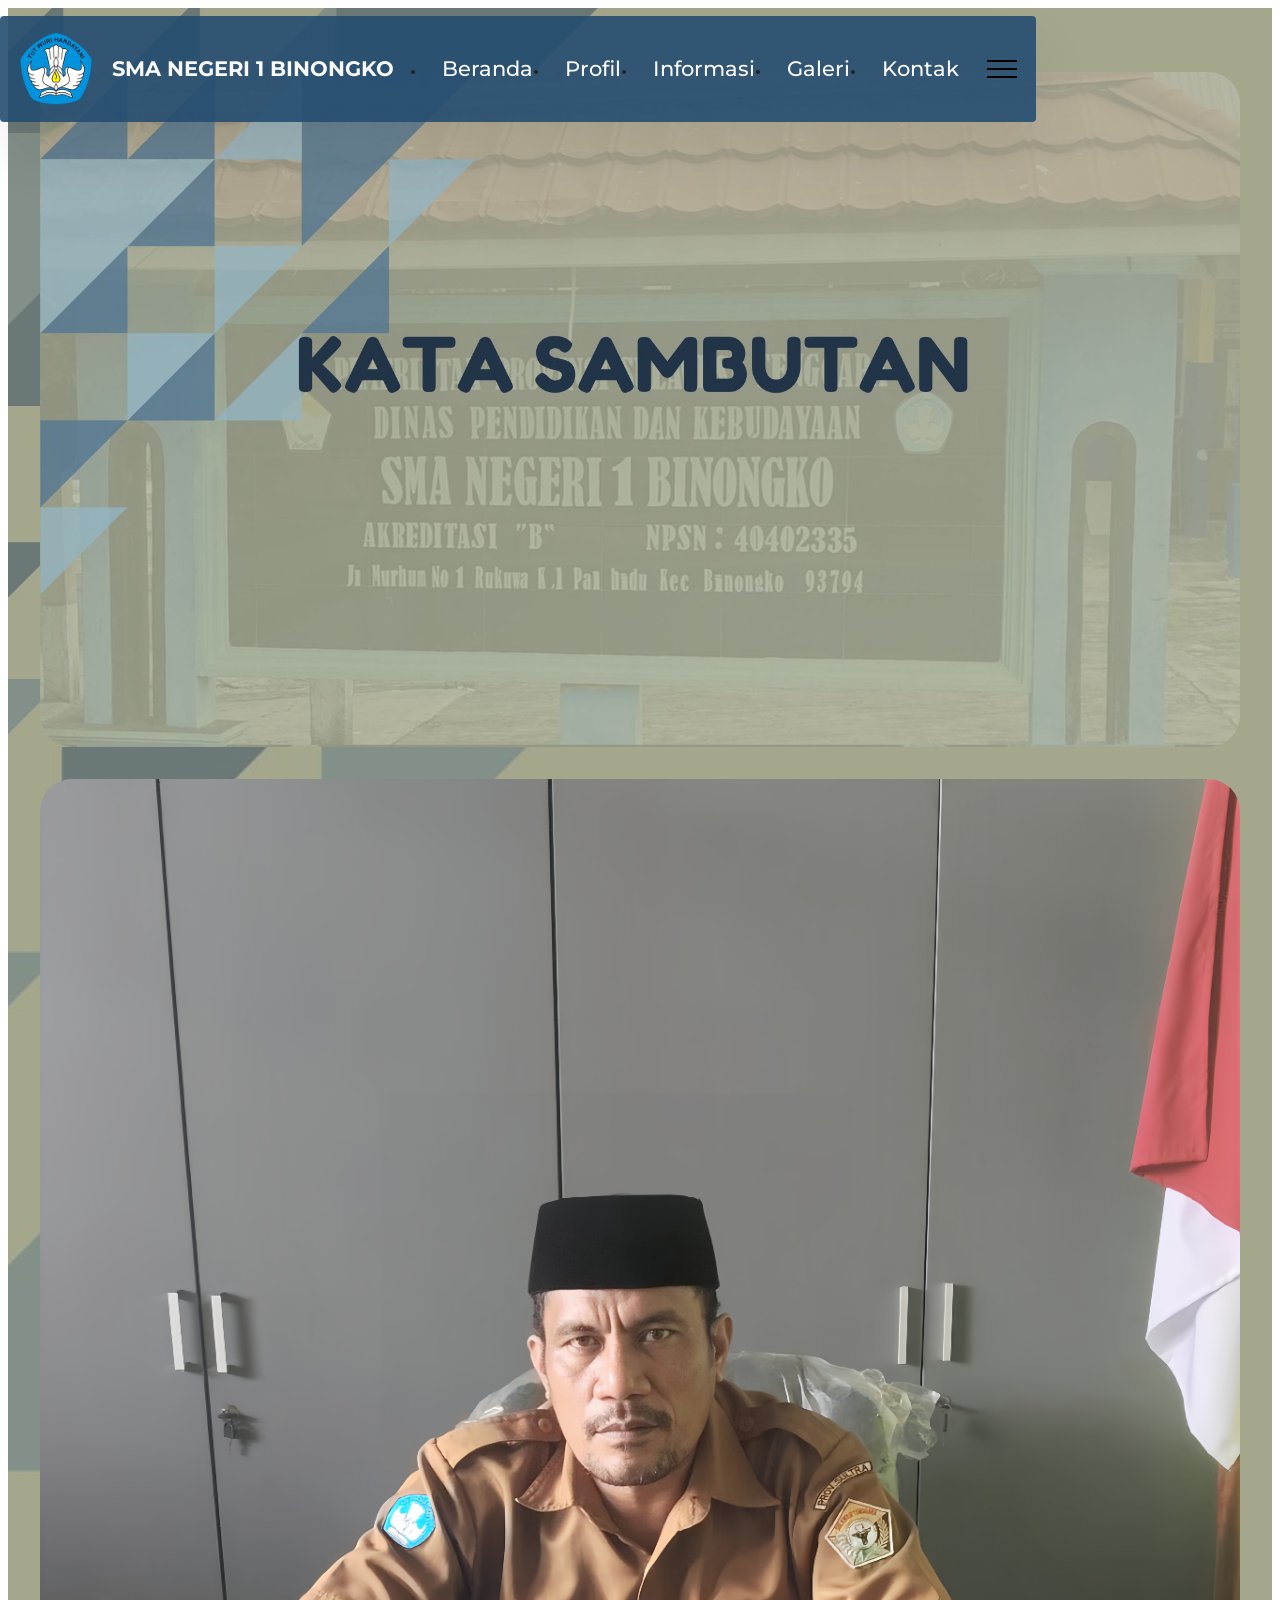
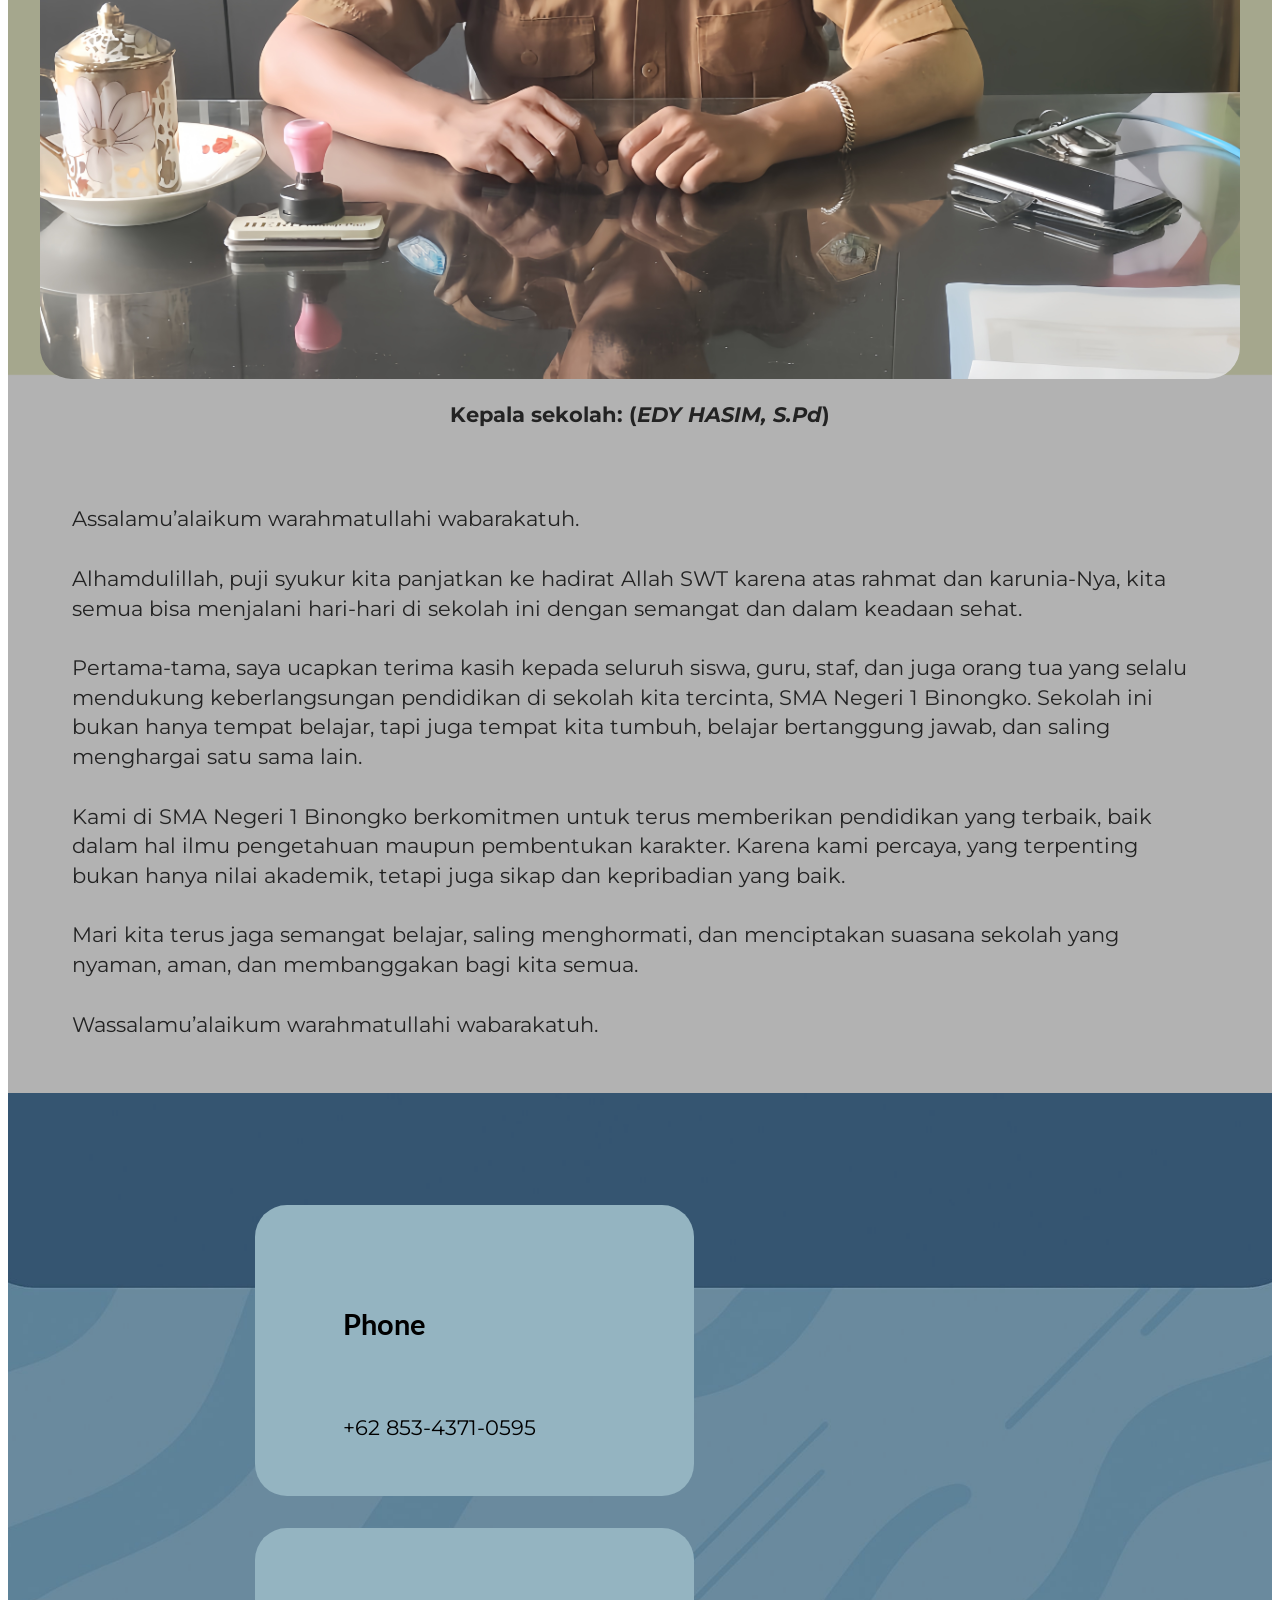
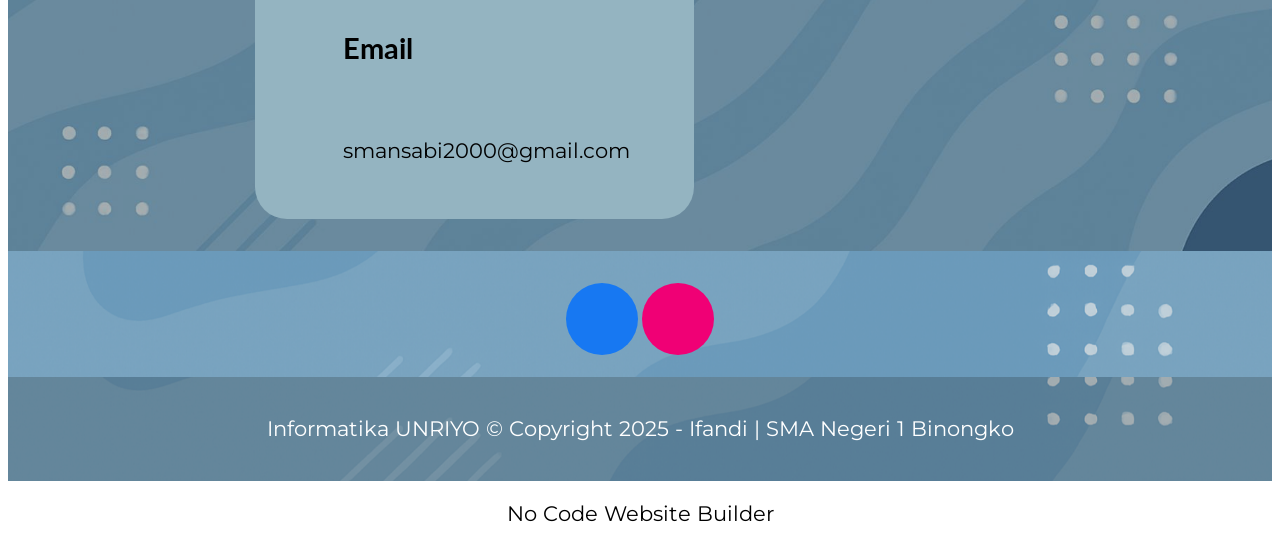
==== page1.html @ 52635f06 "first commit" ====
<!DOCTYPE html>
<html  >
<head>
  <!-- Site made with Mobirise Website Builder v6.0.1, https://mobirise.com -->
  <meta charset="UTF-8">
  <meta http-equiv="X-UA-Compatible" content="IE=edge">
  <meta name="generator" content="Mobirise v6.0.1, mobirise.com">
  <meta name="viewport" content="width=device-width, initial-scale=1, minimum-scale=1">
  <link rel="shortcut icon" href="assets/images/tutwuri.png" type="image/x-icon">
  <meta name="description" content="">
  
  
  <title>Kata Sambutan</title>
  <link rel="stylesheet" href="assets/bootstrap/css/bootstrap.min.css">
  <link rel="stylesheet" href="assets/bootstrap/css/bootstrap-grid.min.css">
  <link rel="stylesheet" href="assets/bootstrap/css/bootstrap-reboot.min.css">
  <link rel="stylesheet" href="assets/parallax/jarallax.css">
  <link rel="stylesheet" href="assets/dropdown/css/style.css">
  <link rel="stylesheet" href="assets/socicon/css/styles.css">
  <link rel="stylesheet" href="assets/theme/css/style.css">
  <link rel="preload" href="https://fonts.googleapis.com/css?family=Inter+Tight:100,200,300,400,500,600,700,800,900,100i,200i,300i,400i,500i,600i,700i,800i,900i&display=swap" as="style" onload="this.onload=null;this.rel='stylesheet'">
  <noscript><link rel="stylesheet" href="https://fonts.googleapis.com/css?family=Inter+Tight:100,200,300,400,500,600,700,800,900,100i,200i,300i,400i,500i,600i,700i,800i,900i&display=swap"></noscript>
  <link rel="preload" href="https://fonts.googleapis.com/css?family=Lato:100,100i,300,300i,400,400i,700,700i,900,900i&display=swap" as="style" onload="this.onload=null;this.rel='stylesheet'">
  <noscript><link rel="stylesheet" href="https://fonts.googleapis.com/css?family=Lato:100,100i,300,300i,400,400i,700,700i,900,900i&display=swap"></noscript>
  <link rel="preload" href="https://fonts.googleapis.com/css?family=Montserrat:100,200,300,400,500,600,700,800,900,100i,200i,300i,400i,500i,600i,700i,800i,900i&display=swap" as="style" onload="this.onload=null;this.rel='stylesheet'">
  <noscript><link rel="stylesheet" href="https://fonts.googleapis.com/css?family=Montserrat:100,200,300,400,500,600,700,800,900,100i,200i,300i,400i,500i,600i,700i,800i,900i&display=swap"></noscript>
  <link rel="preload" as="style" href="assets/mobirise/css/mbr-additional.css?v=EqSkTN"><link rel="stylesheet" href="assets/mobirise/css/mbr-additional.css?v=EqSkTN" type="text/css">

  
  
  
</head>
<body>
  
  <section data-bs-version="5.1" class="menu menu5 cid-uN7OKf2oUs" once="menu" id="menu05-b">
	

	<nav class="navbar navbar-dropdown navbar-fixed-top navbar-expand-lg">
		<div class="container">
			<div class="navbar-brand">
				<span class="navbar-logo">
					<a href="https://mobiri.se">
						<img src="assets/images/tutwuri.png" alt="Mobirise Website Builder" style="height: 5rem;">
					</a>
				</span>
				<span class="navbar-caption-wrap"><a class="navbar-caption text-white display-4" href="https://mobiri.se">SMA NEGERI 1 BINONGKO</a></span>
			</div>
			<button class="navbar-toggler" type="button" data-toggle="collapse" data-bs-toggle="collapse" data-target="#navbarSupportedContent" data-bs-target="#navbarSupportedContent" aria-controls="navbarNavAltMarkup" aria-expanded="false" aria-label="Toggle navigation">
				<div class="hamburger">
					<span></span>
					<span></span>
					<span></span>
					<span></span>
				</div>
			</button>
			<div class="collapse navbar-collapse" id="navbarSupportedContent">
				<ul class="navbar-nav nav-dropdown nav-right" data-app-modern-menu="true"><li class="nav-item">
						<a class="nav-link link text-white text-primary display-4" href="index.html">Beranda</a>
					</li>
					<li class="nav-item dropdown">
						<a class="nav-link link dropdown-toggle text-white display-4" href="https://mobiri.se" aria-expanded="false" data-toggle="dropdown-submenu" data-bs-toggle="dropdown" data-bs-auto-close="outside">Profil</a><div class="dropdown-menu" aria-labelledby="dropdown-328"><a class="dropdown-item text-white text-primary display-4" href="page1.html">Kata Sambutan</a><a class="dropdown-item text-white text-primary display-4" href="page2.html">Sejarah</a><a class="dropdown-item text-white text-primary display-4" href="page3.html">Visi &amp; Misi</a><a class="dropdown-item text-white text-primary display-4" href="page4.html">Struktur Organisasi</a><a class="dropdown-item text-white text-primary display-4" href="page9.html">Ektrakulikuler</a><a class="dropdown-item text-white text-primary display-4" href="page5.html">Fasilitas</a></div>
					</li>
					<li class="nav-item dropdown">
						<a class="nav-link link dropdown-toggle text-white show display-4" href="https://mobiri.se" data-toggle="dropdown-submenu" data-bs-toggle="dropdown" data-bs-auto-close="outside" aria-expanded="false">Informasi</a><div class="dropdown-menu show" aria-labelledby="dropdown-405" data-bs-popper="none"><a class="dropdown-item text-white text-primary display-4" href="page10.html">Penerimaan Peserta Didik Baru</a><a class="dropdown-item text-white text-primary display-4" href="page6.html">Kegiatan</a></div>
					</li><li class="nav-item"><a class="nav-link link show text-white text-primary display-4" href="page7.html">Galeri</a></li><li class="nav-item"><a class="nav-link link show text-white text-primary display-4" href="page8.html">Kontak</a></li></ul>
				
			</div>
		</div>
	</nav>
</section>

<section data-bs-version="5.1" class="header13 cid-uN8dwHobtc mbr-parallax-background" id="header13-d">
  

  
  <div class="mbr-overlay" style="opacity: 0.3; background-color: rgb(0, 0, 0);"></div>

  <div class="align-center container">
    

    <div class="row justify-content-center">
      <div class="col-12 col-md-12">
        <img src="assets/images/foto-kata-sambutan-canv.jpg" alt="Mobirise Website Builder" title="">
      </div>
    </div>
  </div>
</section>

<section data-bs-version="5.1" class="image1 cid-uN8izFaxGR mbr-parallax-background" id="image1-h">
    

    
    <div class="mbr-overlay" style="opacity: 0.3; background-color: rgb(0, 0, 0);">
    </div>

    <div class="container">
        <div class="row align-items-center">
            <div class="col-12 col-lg-6">
                <div class="image-wrapper">
                    <img src="assets/images/kepsek.jpg" alt="Mobirise Website Builder">
                    <p class="mbr-description mbr-fonts-style pt-2 align-center display-4"><strong style="">Kepala sekolah: (<em>EDY HASIM, S.Pd</em>)</strong></p>
                </div>
            </div>
            <div class="col-12 col-lg">
                <div class="text-wrapper">
                    
                    <p class="mbr-text mbr-fonts-style display-7">Assalamu’alaikum warahmatullahi wabarakatuh.
<br>
<br>Alhamdulillah, puji syukur kita panjatkan ke hadirat Allah SWT karena atas rahmat dan karunia-Nya, kita semua bisa menjalani hari-hari di sekolah ini dengan semangat dan dalam keadaan sehat.
<br>
<br>Pertama-tama, saya ucapkan terima kasih kepada seluruh siswa, guru, staf, dan juga orang tua yang selalu mendukung keberlangsungan pendidikan di sekolah kita tercinta, SMA Negeri 1 Binongko. Sekolah ini bukan hanya tempat belajar, tapi juga tempat kita tumbuh, belajar bertanggung jawab, dan saling menghargai satu sama lain.
<br>
<br>Kami di SMA Negeri 1 Binongko berkomitmen untuk terus memberikan pendidikan yang terbaik, baik dalam hal ilmu pengetahuan maupun pembentukan karakter. Karena kami percaya, yang terpenting bukan hanya nilai akademik, tetapi juga sikap dan kepribadian yang baik.
<br>
<br>Mari kita terus jaga semangat belajar, saling menghormati, dan menciptakan suasana sekolah yang nyaman, aman, dan membanggakan bagi kita semua.
<br>
<br>Wassalamu’alaikum warahmatullahi wabarakatuh.</p>
                </div>
            </div>
        </div>
    </div>
</section>

<section data-bs-version="5.1" class="contacts3 map1 cid-uNFW2ox31h" id="contacts3-2s">

    

    
    <div class="mbr-overlay" style="opacity: 0.3; background-color: rgb(0, 0, 0);"></div>
    <div class="container">
        
        <div class="row justify-content-center mt-4">
            <div class="card col-12 col-md-6">
                <div class="card-wrapper">
                    <div class="image-wrapper">
                        <a href="https://wa.me/6285343710595 "><span class="mbr-iconfont socicon-whatsapp socicon"></span></a>
                    </div>
                    <div class="text-wrapper">
                        <h6 class="card-title mbr-fonts-style mb-1 display-5">
                            <a href="https://wa.me/6285343710595 " class="text-primary"><strong>Phone</strong></a>
                        </h6>
                        <p class="mbr-text mbr-fonts-style display-7"><a href="https://wa.me/6285343710595 " class="text-primary">+62 853-4371-0595&nbsp;</a><br></p>
                    </div>
                </div>
                <div class="card-wrapper">
                    <div class="image-wrapper">
                        <a href="mailto:smansabi2000@gmail.com"><span class="mbr-iconfont socicon-mail socicon" style="font-size: 30px;"></span></a>
                    </div>
                    <div class="text-wrapper">
                        <h6 class="card-title mbr-fonts-style mb-1 display-5">
                            <a href="mailto:smansabi2000@gmail.com" class="text-primary"><strong>Email</strong></a>
                        </h6>
                        <p class="mbr-text mbr-fonts-style display-7"><a href="mailto:smansabi2000@gmail.com" class="text-primary">smansabi2000@gmail.com</a></p>
                    </div>
                </div>
            </div>
            <div class="map-wrapper col-12 col-md-6">
                <div class="google-map"><iframe frameborder="0" style="border:0" src="https://www.google.com/maps/embed?pb=!1m18!1m12!1m3!1d3162.537001661577!2d124.0253646737995!3d-5.901346394082607!2m3!1f0!2f0!3f0!3m2!1i1024!2i768!4f13.1!3m3!1m2!1s0x2da7a763486d836d%3A0x7d823068de1f3dd2!2sSMA%20Negeri%201%20Binongko!5e1!3m2!1sid!2sid!4v1748664976705!5m2!1sid!2sid" allowfullscreen=""></iframe></div>
            </div>
        </div>
    </div>
</section>

<section data-bs-version="5.1" class="social4 cid-uNJxlBawJT mbr-parallax-background" id="social04-38">
    
    
    <div class="mbr-overlay" style="opacity: 0.2; background-color: rgb(33, 52, 72);">
    </div>

    <div class="container">
        <div class="media-container-row">
            <div class="col-12">
                
                <div class="social-list align-center">
                    <a class="iconfont-wrapper bg-facebook m-2 " target="_blank" href="https://www.facebook.com/share/1ERpuPj7vW/">
                        <span class="socicon-facebook socicon"></span>
                    </a>
                    
                    <a class="iconfont-wrapper bg-instagram m-2" href="https://www.instagram.com/osis_smansabi?igsh=MTJjcnBjbTdsdmxzYg==" target="_blank">
                        <span class="socicon-instagram socicon"></span>
                    </a>
                    
                    
                    
                    
                    
                    
                    
                    
                </div>
            </div>
        </div>
    </div>
</section>

<section data-bs-version="5.1" class="footer4 cid-uN879amYYB mbr-parallax-background" once="footers" id="footer04-c">

    

    <div class="mbr-overlay" style="opacity: 0.3; background-color: rgb(0, 0, 0);"></div>

    <div class="container">
        <div class="media-container-row align-center mbr-white">
            <div class="col-12">
                <p class="mbr-text mb-0 mbr-fonts-style display-7">Informatika UNRIYO © Copyright 2025 - Ifandi&nbsp;| SMA Negeri 1 Binongko</p>
            </div>
        </div>
    </div>
</section><section class="display-7" style="padding: 0;align-items: center;justify-content: center;flex-wrap: wrap;    align-content: center;display: flex;position: relative;height: 4rem;"><a href="https://mobiri.se/3952336" style="flex: 1 1;height: 4rem;position: absolute;width: 100%;z-index: 1;"><img alt="" style="height: 4rem;" src="[data-uri]"></a><p style="margin: 0;text-align: center;" class="display-7">&#8204;</p><a style="z-index:1" href="https://mobirise.com/builder/no-code-website-builder.html">No Code Website Builder</a></section><script src="assets/bootstrap/js/bootstrap.bundle.min.js"></script>  <script src="assets/parallax/jarallax.js"></script>  <script src="assets/smoothscroll/smooth-scroll.js"></script>  <script src="assets/ytplayer/index.js"></script>  <script src="assets/dropdown/js/navbar-dropdown.js"></script>  <script src="assets/theme/js/script.js"></script>  
  
  
</body>
</html>
---- assets/dropdown/css/style.css ----
.navbar-dropdown {
  left: 0;
  padding: 0;
  position: absolute;
  right: 0;
  top: 0;
  transition: all 0.45s ease;
  z-index: 1030;
  background: #282828; }
  .navbar-dropdown .navbar-logo {
    margin-right: 0.8rem;
    transition: margin 0.3s ease-in-out;
    vertical-align: middle; }
    .navbar-dropdown .navbar-logo img {
      height: 3.125rem;
      transition: all 0.3s ease-in-out; }
    .navbar-dropdown .navbar-logo.mbr-iconfont {
      font-size: 3.125rem;
      line-height: 3.125rem; }
  .navbar-dropdown .navbar-caption {
    font-weight: 700;
    white-space: normal;
    vertical-align: -4px;
    line-height: 3.125rem !important; }
    .navbar-dropdown .navbar-caption, .navbar-dropdown .navbar-caption:hover {
      color: inherit;
      text-decoration: none; }
  .navbar-dropdown .mbr-iconfont + .navbar-caption {
    vertical-align: -1px; }
  .navbar-dropdown.navbar-fixed-top {
    position: fixed; }
  .navbar-dropdown .navbar-brand span {
    vertical-align: -4px; }
  .navbar-dropdown.bg-color.transparent {
    background: none; }
  .navbar-dropdown.navbar-short .navbar-brand {
    padding: 0.625rem 0; }
    .navbar-dropdown.navbar-short .navbar-brand span {
      vertical-align: -1px; }
  .navbar-dropdown.navbar-short .navbar-caption {
    line-height: 2.375rem !important;
    vertical-align: -2px; }
  .navbar-dropdown.navbar-short .navbar-logo {
    margin-right: 0.5rem; }
    .navbar-dropdown.navbar-short .navbar-logo img {
      height: 2.375rem; }
    .navbar-dropdown.navbar-short .navbar-logo.mbr-iconfont {
      font-size: 2.375rem;
      line-height: 2.375rem; }
  .navbar-dropdown.navbar-short .mbr-table-cell {
    height: 3.625rem; }
  .navbar-dropdown .navbar-close {
    left: 0.6875rem;
    position: fixed;
    top: 0.75rem;
    z-index: 1000; }
  .navbar-dropdown .hamburger-icon {
    content: "";
    display: inline-block;
    vertical-align: middle;
    width: 16px;
    -webkit-box-shadow: 0 -6px 0 1px #282828,0 0 0 1px #282828,0 6px 0 1px #282828;
    -moz-box-shadow: 0 -6px 0 1px #282828,0 0 0 1px #282828,0 6px 0 1px #282828;
    box-shadow: 0 -6px 0 1px #282828,0 0 0 1px #282828,0 6px 0 1px #282828; }

.dropdown-menu .dropdown-toggle[data-toggle="dropdown-submenu"]::after {
  border-bottom: 0.35em solid transparent;
  border-left: 0.35em solid;
  border-right: 0;
  border-top: 0.35em solid transparent;
  margin-left: 0.3rem; }

.dropdown-menu .dropdown-item:focus {
  outline: 0; }

.nav-dropdown {
  font-size: 0.75rem;
  font-weight: 500;
  height: auto !important; }
  .nav-dropdown .nav-btn {
    padding-left: 1rem; }
  .nav-dropdown .link {
    margin: .667em 1.667em;
    font-weight: 500;
    padding: 0;
    transition: color .2s ease-in-out; }
    .nav-dropdown .link.dropdown-toggle {
      margin-right: 2.583em; }
      .nav-dropdown .link.dropdown-toggle::after {
        margin-left: .25rem;
        border-top: 0.35em solid;
        border-right: 0.35em solid transparent;
        border-left: 0.35em solid transparent;
        border-bottom: 0; }
      .nav-dropdown .link.dropdown-toggle[aria-expanded="true"] {
        margin: 0;
        padding: 0.667em 3.263em  0.667em 1.667em; }
  .nav-dropdown .link::after,
  .nav-dropdown .dropdown-item::after {
    color: inherit; }
  .nav-dropdown .btn {
    font-size: 0.75rem;
    font-weight: 700;
    letter-spacing: 0;
    margin-bottom: 0;
    padding-left: 1.25rem;
    padding-right: 1.25rem; }
  .nav-dropdown .dropdown-menu {
    border-radius: 0;
    border: 0;
    left: 0;
    margin: 0;
    padding-bottom: 1.25rem;
    padding-top: 1.25rem;
    position: relative; }
  .nav-dropdown .dropdown-submenu {
    margin-left: 0.125rem;
    top: 0; }
  .nav-dropdown .dropdown-item {
    font-weight: 500;
    line-height: 2;
    padding: 0.3846em 4.615em 0.3846em 1.5385em;
    position: relative;
    transition: color .2s ease-in-out, background-color .2s ease-in-out; }
    .nav-dropdown .dropdown-item::after {
      margin-top: -0.3077em;
      position: absolute;
      right: 1.1538em;
      top: 50%; }
    .nav-dropdown .dropdown-item:focus, .nav-dropdown .dropdown-item:hover {
      background: none; }

@media (max-width: 767px) {
  .nav-dropdown.navbar-toggleable-sm {
    bottom: 0;
    display: none;
    left: 0;
    overflow-x: hidden;
    position: fixed;
    top: 0;
    transform: translateX(-100%);
    -ms-transform: translateX(-100%);
    -webkit-transform: translateX(-100%);
    width: 18.75rem;
    z-index: 999; } }
.nav-dropdown.navbar-toggleable-xl {
  bottom: 0;
  display: none;
  left: 0;
  overflow-x: hidden;
  position: fixed;
  top: 0;
  transform: translateX(-100%);
  -ms-transform: translateX(-100%);
  -webkit-transform: translateX(-100%);
  width: 18.75rem;
  z-index: 999; }

.nav-dropdown-sm {
  display: block !important;
  overflow-x: hidden;
  overflow: auto;
  padding-top: 3.875rem; }
  .nav-dropdown-sm::after {
    content: "";
    display: block;
    height: 3rem;
    width: 100%; }
  .nav-dropdown-sm.collapse.in ~ .navbar-close {
    display: block !important; }
  .nav-dropdown-sm.collapsing, .nav-dropdown-sm.collapse.in {
    transform: translateX(0);
    -ms-transform: translateX(0);
    -webkit-transform: translateX(0);
    transition: all 0.25s ease-out;
    -webkit-transition: all 0.25s ease-out;
    background: #282828; }
  .nav-dropdown-sm.collapsing[aria-expanded="false"] {
    transform: translateX(-100%);
    -ms-transform: translateX(-100%);
    -webkit-transform: translateX(-100%); }
  .nav-dropdown-sm .nav-item {
    display: block;
    margin-left: 0 !important;
    padding-left: 0; }
  .nav-dropdown-sm .link,
  .nav-dropdown-sm .dropdown-item {
    border-top: 1px dotted rgba(255, 255, 255, 0.1);
    font-size: 0.8125rem;
    line-height: 1.6;
    margin: 0 !important;
    padding: 0.875rem 2.4rem 0.875rem 1.5625rem !important;
    position: relative;
    white-space: normal; }
    .nav-dropdown-sm .link:focus, .nav-dropdown-sm .link:hover,
    .nav-dropdown-sm .dropdown-item:focus,
    .nav-dropdown-sm .dropdown-item:hover {
      background: rgba(0, 0, 0, 0.2) !important;
      color: #c0a375; }
  .nav-dropdown-sm .nav-btn {
    position: relative;
    padding: 1.5625rem 1.5625rem 0 1.5625rem; }
    .nav-dropdown-sm .nav-btn::before {
      border-top: 1px dotted rgba(255, 255, 255, 0.1);
      content: "";
      left: 0;
      position: absolute;
      top: 0;
      width: 100%; }
    .nav-dropdown-sm .nav-btn + .nav-btn {
      padding-top: 0.625rem; }
      .nav-dropdown-sm .nav-btn + .nav-btn::before {
        display: none; }
  .nav-dropdown-sm .btn {
    padding: 0.625rem 0; }
  .nav-dropdown-sm .dropdown-toggle[data-toggle="dropdown-submenu"]::after {
    margin-left: .25rem;
    border-top: 0.35em solid;
    border-right: 0.35em solid transparent;
    border-left: 0.35em solid transparent;
    border-bottom: 0; }
  .nav-dropdown-sm .dropdown-toggle[data-toggle="dropdown-submenu"][aria-expanded="true"]::after {
    border-top: 0;
    border-right: 0.35em solid transparent;
    border-left: 0.35em solid transparent;
    border-bottom: 0.35em solid; }
  .nav-dropdown-sm .dropdown-menu {
    margin: 0;
    padding: 0;
    position: relative;
    top: 0;
    left: 0;
    width: 100%;
    border: 0;
    float: none;
    border-radius: 0;
    background: none; }
  .nav-dropdown-sm .dropdown-submenu {
    left: 100%;
    margin-left: 0.125rem;
    margin-top: -1.25rem;
    top: 0; }

.navbar-toggleable-sm .nav-dropdown .dropdown-menu {
  position: absolute; }

.navbar-toggleable-sm .nav-dropdown .dropdown-submenu {
  left: 100%;
  margin-left: 0.125rem;
  margin-top: -1.25rem;
  top: 0; }

.navbar-toggleable-sm.opened .nav-dropdown .dropdown-menu {
  position: relative; }

.navbar-toggleable-sm.opened .nav-dropdown .dropdown-submenu {
  left: 0;
  margin-left: 00rem;
  margin-top: 0rem;
  top: 0; }

.is-builder .nav-dropdown.collapsing {
  transition: none !important; }
---- assets/theme/css/style.css ----
@charset "UTF-8";
section {
  background-color: #ffffff;
}

body {
  font-style: normal;
  line-height: 1.5;
  font-weight: 400;
  color: #232323;
  position: relative;
}

button {
  background-color: transparent;
  border-color: transparent;
}

.embla__button,
.carousel-control {
  background-color: #edefea !important;
  opacity: 0.8 !important;
  color: #464845 !important;
  border-color: #edefea !important;
}

.carousel .close,
.modalWindow .close {
  background-color: #edefea !important;
  color: #464845 !important;
  border-color: #edefea !important;
  opacity: 0.8 !important;
}

.carousel .close:hover,
.modalWindow .close:hover {
  opacity: 1 !important;
}

.carousel-indicators li {
  background-color: #edefea !important;
  border: 2px solid #464845 !important;
}

.carousel-indicators li:hover,
.carousel-indicators li:active {
  opacity: 0.8 !important;
}

.embla__button:hover,
.carousel-control:hover {
  background-color: #edefea !important;
  opacity: 1 !important;
}

.modalWindow-video-container {
  height: 80%;
}

section,
.container,
.container-fluid {
  position: relative;
  word-wrap: break-word;
}

a.mbr-iconfont:hover {
  text-decoration: none;
}

.article .lead p,
.article .lead ul,
.article .lead ol,
.article .lead pre,
.article .lead blockquote {
  margin-bottom: 0;
}

a {
  font-style: normal;
  font-weight: 400;
  cursor: pointer;
}
a, a:hover {
  text-decoration: none;
}

.mbr-section-title {
  font-style: normal;
  line-height: 1.3;
}

.mbr-section-subtitle {
  line-height: 1.3;
}

.mbr-text {
  font-style: normal;
  line-height: 1.7;
}

h1,
h2,
h3,
h4,
h5,
h6,
.display-1,
.display-2,
.display-4,
.display-5,
.display-7,
span,
p,
a {
  line-height: 1;
  word-break: break-word;
  word-wrap: break-word;
  font-weight: 400;
}

b,
strong {
  font-weight: bold;
}

input:-webkit-autofill, input:-webkit-autofill:hover, input:-webkit-autofill:focus, input:-webkit-autofill:active {
  transition-delay: 9999s;
  -webkit-transition-property: background-color, color;
  transition-property: background-color, color;
}

textarea[type=hidden] {
  display: none;
}

section {
  background-position: 50% 50%;
  background-repeat: no-repeat;
  background-size: cover;
}
section .mbr-background-video,
section .mbr-background-video-preview {
  position: absolute;
  bottom: 0;
  left: 0;
  right: 0;
  top: 0;
}

.hidden {
  visibility: hidden;
}

.mbr-z-index20 {
  z-index: 20;
}

/*! Base colors */
.mbr-white {
  color: #ffffff;
}

.mbr-black {
  color: #111111;
}

.mbr-bg-white {
  background-color: #ffffff;
}

.mbr-bg-black {
  background-color: #000000;
}

/*! Text-aligns */
.align-left {
  text-align: left;
}

.align-center {
  text-align: center;
}

.align-right {
  text-align: right;
}

/*! Font-weight  */
.mbr-light {
  font-weight: 300;
}

.mbr-regular {
  font-weight: 400;
}

.mbr-semibold {
  font-weight: 500;
}

.mbr-bold {
  font-weight: 700;
}

/*! Media  */
.media-content {
  flex-basis: 100%;
}

.media-container-row {
  display: flex;
  flex-direction: row;
  flex-wrap: wrap;
  justify-content: center;
  align-content: center;
  align-items: start;
}
.media-container-row .media-size-item {
  width: 400px;
}

.media-container-column {
  display: flex;
  flex-direction: column;
  flex-wrap: wrap;
  justify-content: center;
  align-content: center;
  align-items: stretch;
}
.media-container-column > * {
  width: 100%;
}

@media (min-width: 992px) {
  .media-container-row {
    flex-wrap: nowrap;
  }
}
figure {
  margin-bottom: 0;
  overflow: hidden;
}

figure[mbr-media-size] {
  transition: width 0.1s;
}

img,
iframe {
  display: block;
  width: 100%;
}

.card {
  background-color: transparent;
  border: none;
}

.card-box {
  width: 100%;
}

.card-img {
  text-align: center;
  flex-shrink: 0;
  -webkit-flex-shrink: 0;
}

.media {
  max-width: 100%;
  margin: 0 auto;
}

.mbr-figure {
  align-self: center;
}

.media-container > div {
  max-width: 100%;
}

.mbr-figure img,
.card-img img {
  width: 100%;
}

@media (max-width: 991px) {
  .media-size-item {
    width: auto !important;
  }
  .media {
    width: auto;
  }
  .mbr-figure {
    width: 100% !important;
  }
}
/*! Buttons */
.mbr-section-btn {
  margin-left: -0.6rem;
  margin-right: -0.6rem;
  font-size: 0;
}

.btn {
  font-weight: 600;
  border-width: 1px;
  font-style: normal;
  margin: 0.6rem 0.6rem;
  white-space: normal;
  transition: all 0.2s ease-in-out;
  display: inline-flex;
  align-items: center;
  justify-content: center;
  word-break: break-word;
}

.btn-sm {
  font-weight: 600;
  letter-spacing: 0px;
  transition: all 0.3s ease-in-out;
}

.btn-md {
  font-weight: 600;
  letter-spacing: 0px;
  transition: all 0.3s ease-in-out;
}

.btn-lg {
  font-weight: 600;
  letter-spacing: 0px;
  transition: all 0.3s ease-in-out;
}

.btn-form {
  margin: 0;
}
.btn-form:hover {
  cursor: pointer;
}

nav .mbr-section-btn {
  margin-left: 0rem;
  margin-right: 0rem;
}

/*! Btn icon margin */
.btn .mbr-iconfont,
.btn.btn-sm .mbr-iconfont {
  order: 1;
  cursor: pointer;
  margin-left: 0.5rem;
  vertical-align: sub;
}

.btn.btn-md .mbr-iconfont,
.btn.btn-md .mbr-iconfont {
  margin-left: 0.8rem;
}

.mbr-regular {
  font-weight: 400;
}

.mbr-semibold {
  font-weight: 500;
}

.mbr-bold {
  font-weight: 700;
}

[type=submit] {
  -webkit-appearance: none;
}

/*! Full-screen */
.mbr-fullscreen .mbr-overlay {
  min-height: 100vh;
}

.mbr-fullscreen {
  display: flex;
  display: -moz-flex;
  display: -ms-flex;
  display: -o-flex;
  align-items: center;
  min-height: 100vh;
  padding-top: 3rem;
  padding-bottom: 3rem;
}

/*! Map */
.map {
  height: 25rem;
  position: relative;
}
.map iframe {
  width: 100%;
  height: 100%;
}

/*! Scroll to top arrow */
.mbr-arrow-up {
  bottom: 25px;
  right: 90px;
  position: fixed;
  text-align: right;
  z-index: 5000;
  color: #ffffff;
  font-size: 22px;
}

.mbr-arrow-up a {
  background: rgba(0, 0, 0, 0.2);
  border-radius: 50%;
  color: #fff;
  display: inline-block;
  height: 60px;
  width: 60px;
  border: 2px solid #fff;
  outline-style: none !important;
  position: relative;
  text-decoration: none;
  transition: all 0.3s ease-in-out;
  cursor: pointer;
  text-align: center;
}
.mbr-arrow-up a:hover {
  background-color: rgba(0, 0, 0, 0.4);
}
.mbr-arrow-up a i {
  line-height: 60px;
}

.mbr-arrow-up-icon {
  display: block;
  color: #fff;
}

.mbr-arrow-up-icon::before {
  content: "›";
  display: inline-block;
  font-family: serif;
  font-size: 22px;
  line-height: 1;
  font-style: normal;
  position: relative;
  top: 6px;
  left: -4px;
  transform: rotate(-90deg);
}

/*! Arrow Down */
.mbr-arrow {
  position: absolute;
  bottom: 45px;
  left: 50%;
  width: 60px;
  height: 60px;
  cursor: pointer;
  background-color: rgba(80, 80, 80, 0.5);
  border-radius: 50%;
  transform: translateX(-50%);
}
@media (max-width: 767px) {
  .mbr-arrow {
    display: none;
  }
}
.mbr-arrow > a {
  display: inline-block;
  text-decoration: none;
  outline-style: none;
  animation: arrowdown 1.7s ease-in-out infinite;
  color: #ffffff;
}
.mbr-arrow > a > i {
  position: absolute;
  top: -2px;
  left: 15px;
  font-size: 2rem;
}

#scrollToTop a i::before {
  content: "";
  position: absolute;
  display: block;
  border-bottom: 2.5px solid #fff;
  border-left: 2.5px solid #fff;
  width: 27.8%;
  height: 27.8%;
  left: 50%;
  top: 51%;
  transform: translateY(-30%) translateX(-50%) rotate(135deg);
}

@keyframes arrowdown {
  0% {
    transform: translateY(0px);
  }
  50% {
    transform: translateY(-5px);
  }
  100% {
    transform: translateY(0px);
  }
}
@media (max-width: 500px) {
  .mbr-arrow-up {
    left: 0;
    right: 0;
    text-align: center;
  }
}
/*Gradients animation*/
@keyframes gradient-animation {
  from {
    background-position: 0% 100%;
    animation-timing-function: ease-in-out;
  }
  to {
    background-position: 100% 0%;
    animation-timing-function: ease-in-out;
  }
}
.bg-gradient {
  background-size: 200% 200%;
  animation: gradient-animation 5s infinite alternate;
  -webkit-animation: gradient-animation 5s infinite alternate;
}

.menu .navbar-brand {
  display: -webkit-flex;
}
.menu .navbar-brand span {
  display: flex;
  display: -webkit-flex;
}
.menu .navbar-brand .navbar-caption-wrap {
  display: -webkit-flex;
}
.menu .navbar-brand .navbar-logo img {
  display: -webkit-flex;
  width: auto;
}
@media (min-width: 768px) and (max-width: 991px) {
  .menu .navbar-toggleable-sm .navbar-nav {
    display: -ms-flexbox;
  }
}
@media (max-width: 991px) {
  .menu .navbar-collapse {
    max-height: 93.5vh;
  }
  .menu .navbar-collapse.show {
    overflow: auto;
  }
}
@media (min-width: 992px) {
  .menu .navbar-nav.nav-dropdown {
    display: -webkit-flex;
  }
  .menu .navbar-toggleable-sm .navbar-collapse {
    display: -webkit-flex !important;
  }
  .menu .collapsed .navbar-collapse {
    max-height: 93.5vh;
  }
  .menu .collapsed .navbar-collapse.show {
    overflow: auto;
  }
}
@media (max-width: 767px) {
  .menu .navbar-collapse {
    max-height: 80vh;
  }
}

.nav-link .mbr-iconfont {
  margin-right: 0.5rem;
}

.navbar {
  display: -webkit-flex;
  -webkit-flex-wrap: wrap;
  -webkit-align-items: center;
  -webkit-justify-content: space-between;
}

.navbar-collapse {
  -webkit-flex-basis: 100%;
  -webkit-flex-grow: 1;
  -webkit-align-items: center;
}

.nav-dropdown .link {
  padding: 0.667em 1.667em !important;
  margin: 0 !important;
}

.nav {
  display: -webkit-flex;
  -webkit-flex-wrap: wrap;
}

.row {
  display: -webkit-flex;
  -webkit-flex-wrap: wrap;
}

.justify-content-center {
  -webkit-justify-content: center;
}

.form-inline {
  display: -webkit-flex;
}

.card-wrapper {
  -webkit-flex: 1;
}

.carousel-control {
  z-index: 10;
  display: -webkit-flex;
}

.carousel-controls {
  display: -webkit-flex;
}

.media {
  display: -webkit-flex;
}

.form-group:focus {
  outline: none;
}

.jq-selectbox__select {
  padding: 7px 0;
  position: relative;
}

.jq-selectbox__dropdown {
  overflow: hidden;
  border-radius: 10px;
  position: absolute;
  top: 100%;
  left: 0 !important;
  width: 100% !important;
}

.jq-selectbox__trigger-arrow {
  right: 0;
  transform: translateY(-50%);
}

.jq-selectbox li {
  padding: 1.07em 0.5em;
}

input[type=range] {
  padding-left: 0 !important;
  padding-right: 0 !important;
}

.modal-dialog,
.modal-content {
  height: 100%;
}

.modal-dialog .carousel-inner {
  height: calc(100vh - 1.75rem);
}
@media (max-width: 575px) {
  .modal-dialog .carousel-inner {
    height: calc(100vh - 1rem);
  }
}

.carousel-item {
  text-align: center;
}

.carousel-item img {
  margin: auto;
}

.navbar-toggler {
  align-self: flex-start;
  padding: 0.25rem 0.75rem;
  font-size: 1.25rem;
  line-height: 1;
  background: transparent;
  border: 1px solid transparent;
  border-radius: 0.25rem;
}

.navbar-toggler:focus,
.navbar-toggler:hover {
  text-decoration: none;
  box-shadow: none;
}

.navbar-toggler-icon {
  display: inline-block;
  width: 1.5em;
  height: 1.5em;
  vertical-align: middle;
  content: "";
  background: no-repeat center center;
  background-size: 100% 100%;
}

.navbar-toggler-left {
  position: absolute;
  left: 1rem;
}

.navbar-toggler-right {
  position: absolute;
  right: 1rem;
}

.card-img {
  width: auto;
}

.menu .navbar.collapsed:not(.beta-menu) {
  flex-direction: column;
}

.carousel-item.active,
.carousel-item-next,
.carousel-item-prev {
  display: flex;
}

.note-air-layout .dropup .dropdown-menu,
.note-air-layout .navbar-fixed-bottom .dropdown .dropdown-menu {
  bottom: initial !important;
}

html,
body {
  height: auto;
  min-height: 100vh;
}

.dropup .dropdown-toggle::after {
  display: none;
}

.form-asterisk {
  font-family: initial;
  position: absolute;
  top: -2px;
  font-weight: normal;
}

.form-control-label {
  position: relative;
  cursor: pointer;
  margin-bottom: 0.357em;
  padding: 0;
}

.alert {
  color: #ffffff;
  border-radius: 0;
  border: 0;
  font-size: 1.1rem;
  line-height: 1.5;
  margin-bottom: 1.875rem;
  padding: 1.25rem;
  position: relative;
  text-align: center;
}
.alert.alert-form::after {
  background-color: inherit;
  bottom: -7px;
  content: "";
  display: block;
  height: 14px;
  left: 50%;
  margin-left: -7px;
  position: absolute;
  transform: rotate(45deg);
  width: 14px;
}

.form-control {
  background-color: #ffffff;
  background-clip: border-box;
  color: #232323;
  line-height: 1rem !important;
  height: auto;
  padding: 1.2rem 2rem;
  transition: border-color 0.25s ease 0s;
  border: 1px solid transparent !important;
  border-radius: 4px;
  box-shadow: rgba(0, 0, 0, 0.07) 0px 1px 1px 0px, rgba(0, 0, 0, 0.07) 0px 1px 3px 0px, rgba(0, 0, 0, 0.03) 0px 0px 0px 1px;
}
.form-active .form-control:invalid {
  border-color: red;
}

.row > * {
  padding-right: 1rem;
  padding-left: 1rem;
}

form .row {
  margin-left: -0.6rem;
  margin-right: -0.6rem;
}
form .row [class*=col] {
  padding-left: 0.6rem;
  padding-right: 0.6rem;
}

form .mbr-section-btn {
  padding-left: 0.6rem;
  padding-right: 0.6rem;
}

form .form-check-input {
  margin-top: 0.5;
}

textarea.form-control {
  line-height: 1.5rem !important;
}

.form-group {
  margin-bottom: 1.2rem;
}

.form-control,
form .btn {
  min-height: 48px;
}

.gdpr-block label span.textGDPR input[name=gdpr] {
  top: 7px;
}

.form-control:focus {
  box-shadow: none;
}

:focus {
  outline: none;
}

.mbr-overlay {
  background-color: #000;
  bottom: 0;
  left: 0;
  opacity: 0.5;
  position: absolute;
  right: 0;
  top: 0;
  z-index: 0;
  pointer-events: none;
}

blockquote {
  font-style: italic;
  padding: 3rem;
  font-size: 1.09rem;
  position: relative;
  border-left: 3px solid;
}

ul,
ol,
pre,
blockquote {
  margin-bottom: 2.3125rem;
}

.mt-4 {
  margin-top: 2rem !important;
}

.mb-4 {
  margin-bottom: 2rem !important;
}

.container,
.container-fluid {
  padding-left: 16px;
  padding-right: 16px;
}

.row {
  margin-left: -16px;
  margin-right: -16px;
}
.row > [class*=col] {
  padding-left: 16px;
  padding-right: 16px;
}

@media (min-width: 992px) {
  .container-fluid {
    padding-left: 32px;
    padding-right: 32px;
  }
}
@media (max-width: 991px) {
  .mbr-container {
    padding-left: 16px;
    padding-right: 16px;
  }
}
.app-video-wrapper > img {
  opacity: 1;
}

.app-video-wrapper {
  background: transparent;
}

.item {
  position: relative;
}

.dropdown-menu .dropdown-menu {
  left: 100%;
}

.dropdown-item + .dropdown-menu {
  display: none;
}

.dropdown-item:hover + .dropdown-menu,
.dropdown-menu:hover {
  display: block;
}

@media (min-aspect-ratio: 16/9) {
  .mbr-video-foreground {
    height: 300% !important;
    top: -100% !important;
  }
}
@media (max-aspect-ratio: 16/9) {
  .mbr-video-foreground {
    width: 300% !important;
    left: -100% !important;
  }
}.engine {
	position: absolute;
	text-indent: -2400px;
	text-align: center;
	padding: 0;
	top: 0;
	left: -2400px;
}
---- assets/mobirise/css/mbr-additional.css ----
.btn {
  border-width: 2px;
}
img,
.card-wrap,
.card-wrapper,
.video-wrapper,
.mbr-figure iframe,
.google-map iframe,
.slide-content,
.plan,
.card,
.item-wrapper {
  border-radius: 2rem !important;
}
.video-wrapper {
  overflow: hidden;
}
body {
  font-family: Inter Tight;
}
.display-1 {
  font-family: 'Inter Tight', sans-serif;
  font-size: 5rem;
  line-height: 1;
}
.display-1 > .mbr-iconfont {
  font-size: 6.25rem;
}
.display-2 {
  font-family: 'Lato', sans-serif;
  font-size: 4rem;
  line-height: 1;
}
.display-2 > .mbr-iconfont {
  font-size: 5rem;
}
.display-4 {
  font-family: 'Montserrat', sans-serif;
  font-size: 1.4rem;
  line-height: 1.5;
}
.display-4 > .mbr-iconfont {
  font-size: 1.75rem;
}
.display-5 {
  font-family: 'Lato', sans-serif;
  font-size: 2rem;
  line-height: 1.5;
}
.display-5 > .mbr-iconfont {
  font-size: 2.5rem;
}
.display-7 {
  font-family: 'Montserrat', sans-serif;
  font-size: 1.4rem;
  line-height: 1.3;
}
.display-7 > .mbr-iconfont {
  font-size: 1.75rem;
}
/* ---- Fluid typography for mobile devices ---- */
/* 1.4 - font scale ratio ( bootstrap == 1.42857 ) */
/* 100vw - current viewport width */
/* (48 - 20)  48 == 48rem == 768px, 20 == 20rem == 320px(minimal supported viewport) */
/* 0.65 - min scale variable, may vary */
@media (max-width: 992px) {
  .display-1 {
    font-size: 4rem;
  }
}
@media (max-width: 768px) {
  .display-1 {
    font-size: 3.5rem;
    font-size: calc( 2.4rem + (5 - 2.4) * ((100vw - 20rem) / (48 - 20)));
    line-height: calc( 1.1 * (2.4rem + (5 - 2.4) * ((100vw - 20rem) / (48 - 20))));
  }
  .display-2 {
    font-size: 3.2rem;
    font-size: calc( 2.05rem + (4 - 2.05) * ((100vw - 20rem) / (48 - 20)));
    line-height: calc( 1.3 * (2.05rem + (4 - 2.05) * ((100vw - 20rem) / (48 - 20))));
  }
  .display-4 {
    font-size: 1.12rem;
    font-size: calc( 1.14rem + (1.4 - 1.14) * ((100vw - 20rem) / (48 - 20)));
    line-height: calc( 1.4 * (1.14rem + (1.4 - 1.14) * ((100vw - 20rem) / (48 - 20))));
  }
  .display-5 {
    font-size: 1.6rem;
    font-size: calc( 1.35rem + (2 - 1.35) * ((100vw - 20rem) / (48 - 20)));
    line-height: calc( 1.4 * (1.35rem + (2 - 1.35) * ((100vw - 20rem) / (48 - 20))));
  }
  .display-7 {
    font-size: 1.12rem;
    font-size: calc( 1.14rem + (1.4 - 1.14) * ((100vw - 20rem) / (48 - 20)));
    line-height: calc( 1.4 * (1.14rem + (1.4 - 1.14) * ((100vw - 20rem) / (48 - 20))));
  }
}
@media (min-width: 992px) and (max-width: 1400px) {
  .display-1 {
    font-size: 3.5rem;
    font-size: calc( 2.4rem + (5 - 2.4) * ((100vw - 62rem) / (87 - 62)));
    line-height: calc( 1.1 * (2.4rem + (5 - 2.4) * ((100vw - 62rem) / (87 - 62))));
  }
  .display-2 {
    font-size: 3.2rem;
    font-size: calc( 2.05rem + (4 - 2.05) * ((100vw - 62rem) / (87 - 62)));
    line-height: calc( 1.3 * (2.05rem + (4 - 2.05) * ((100vw - 62rem) / (87 - 62))));
  }
  .display-4 {
    font-size: 1.12rem;
    font-size: calc( 1.14rem + (1.4 - 1.14) * ((100vw - 62rem) / (87 - 62)));
    line-height: calc( 1.4 * (1.14rem + (1.4 - 1.14) * ((100vw - 62rem) / (87 - 62))));
  }
  .display-5 {
    font-size: 1.6rem;
    font-size: calc( 1.35rem + (2 - 1.35) * ((100vw - 62rem) / (87 - 62)));
    line-height: calc( 1.4 * (1.35rem + (2 - 1.35) * ((100vw - 62rem) / (87 - 62))));
  }
  .display-7 {
    font-size: 1.12rem;
    font-size: calc( 1.14rem + (1.4 - 1.14) * ((100vw - 62rem) / (87 - 62)));
    line-height: calc( 1.4 * (1.14rem + (1.4 - 1.14) * ((100vw - 62rem) / (87 - 62))));
  }
}
/* Buttons */
.btn {
  padding: 1.25rem 2rem;
  border-radius: 4px;
  padding: 0.75rem 1.5rem;
}
.btn-sm {
  padding: 0.6rem 1.2rem;
  border-radius: 4px;
}
.btn-md {
  padding: 0.6rem 1.2rem;
  border-radius: 4px;
}
.btn-lg {
  padding: 1.25rem 2rem;
  border-radius: 4px;
}
.bg-primary {
  background-color: #000000 !important;
}
.bg-success {
  background-color: #3a341c !important;
}
.bg-info {
  background-color: #320707 !important;
}
.bg-warning {
  background-color: #a0e2e1 !important;
}
.bg-danger {
  background-color: #ffea64 !important;
}
.btn-primary,
.btn-primary:active {
  background-color: #000000 !important;
  border-color: #000000 !important;
  color: #ffffff !important;
  box-shadow: none;
}
.btn-primary:hover,
.btn-primary:focus,
.btn-primary.focus,
.btn-primary.active {
  color: inherit;
  background-color: #1a1a1a !important;
  border-color: #1a1a1a !important;
  box-shadow: none;
}
.btn-primary.disabled,
.btn-primary:disabled {
  color: #ffffff !important;
  background-color: #1a1a1a !important;
  border-color: #1a1a1a !important;
}
.btn-secondary,
.btn-secondary:active {
  background-color: #4da8da !important;
  border-color: #4da8da !important;
  color: #ffffff !important;
  box-shadow: none;
}
.btn-secondary:hover,
.btn-secondary:focus,
.btn-secondary.focus,
.btn-secondary.active {
  color: inherit;
  background-color: #77bde3 !important;
  border-color: #77bde3 !important;
  box-shadow: none;
}
.btn-secondary.disabled,
.btn-secondary:disabled {
  color: #ffffff !important;
  background-color: #77bde3 !important;
  border-color: #77bde3 !important;
}
.btn-info,
.btn-info:active {
  background-color: #320707 !important;
  border-color: #320707 !important;
  color: #ffffff !important;
  box-shadow: none;
}
.btn-info:hover,
.btn-info:focus,
.btn-info.focus,
.btn-info.active {
  color: inherit;
  background-color: #5f0d0d !important;
  border-color: #5f0d0d !important;
  box-shadow: none;
}
.btn-info.disabled,
.btn-info:disabled {
  color: #ffffff !important;
  background-color: #5f0d0d !important;
  border-color: #5f0d0d !important;
}
.btn-success,
.btn-success:active {
  background-color: #3a341c !important;
  border-color: #3a341c !important;
  color: #ffffff !important;
  box-shadow: none;
}
.btn-success:hover,
.btn-success:focus,
.btn-success.focus,
.btn-success.active {
  color: inherit;
  background-color: #5c532d !important;
  border-color: #5c532d !important;
  box-shadow: none;
}
.btn-success.disabled,
.btn-success:disabled {
  color: #ffffff !important;
  background-color: #5c532d !important;
  border-color: #5c532d !important;
}
.btn-warning,
.btn-warning:active {
  background-color: #a0e2e1 !important;
  border-color: #a0e2e1 !important;
  color: #1f6463 !important;
  box-shadow: none;
}
.btn-warning:hover,
.btn-warning:focus,
.btn-warning.focus,
.btn-warning.active {
  color: inherit;
  background-color: #c7eeed !important;
  border-color: #c7eeed !important;
  box-shadow: none;
}
.btn-warning.disabled,
.btn-warning:disabled {
  color: #1f6463 !important;
  background-color: #c7eeed !important;
  border-color: #c7eeed !important;
}
.btn-danger,
.btn-danger:active {
  background-color: #ffea64 !important;
  border-color: #ffea64 !important;
  color: #645600 !important;
  box-shadow: none;
}
.btn-danger:hover,
.btn-danger:focus,
.btn-danger.focus,
.btn-danger.active {
  color: inherit;
  background-color: #fff197 !important;
  border-color: #fff197 !important;
  box-shadow: none;
}
.btn-danger.disabled,
.btn-danger:disabled {
  color: #645600 !important;
  background-color: #fff197 !important;
  border-color: #fff197 !important;
}
.btn-white,
.btn-white:active {
  background-color: #eff0ec !important;
  border-color: #eff0ec !important;
  color: #757b62 !important;
  box-shadow: none;
}
.btn-white:hover,
.btn-white:focus,
.btn-white.focus,
.btn-white.active {
  color: inherit;
  background-color: #ffffff !important;
  border-color: #ffffff !important;
  box-shadow: none;
}
.btn-white.disabled,
.btn-white:disabled {
  color: #757b62 !important;
  background-color: #ffffff !important;
  border-color: #ffffff !important;
}
.btn-black,
.btn-black:active {
  background-color: #232323 !important;
  border-color: #232323 !important;
  color: #ffffff !important;
  box-shadow: none;
}
.btn-black:hover,
.btn-black:focus,
.btn-black.focus,
.btn-black.active {
  color: inherit;
  background-color: #3d3d3d !important;
  border-color: #3d3d3d !important;
  box-shadow: none;
}
.btn-black.disabled,
.btn-black:disabled {
  color: #ffffff !important;
  background-color: #3d3d3d !important;
  border-color: #3d3d3d !important;
}
.btn-primary-outline,
.btn-primary-outline:active {
  background-color: transparent !important;
  border-color: #000000;
  color: #000000;
}
.btn-primary-outline:hover,
.btn-primary-outline:focus,
.btn-primary-outline.focus,
.btn-primary-outline.active {
  color: #000000 !important;
  background-color: transparent !important;
  border-color: #000000 !important;
  box-shadow: none !important;
}
.btn-primary-outline.disabled,
.btn-primary-outline:disabled {
  color: #ffffff !important;
  background-color: #000000 !important;
  border-color: #000000 !important;
}
.btn-secondary-outline,
.btn-secondary-outline:active {
  background-color: transparent !important;
  border-color: #4da8da;
  color: #4da8da;
}
.btn-secondary-outline:hover,
.btn-secondary-outline:focus,
.btn-secondary-outline.focus,
.btn-secondary-outline.active {
  color: #247cac !important;
  background-color: transparent !important;
  border-color: #247cac !important;
  box-shadow: none !important;
}
.btn-secondary-outline.disabled,
.btn-secondary-outline:disabled {
  color: #ffffff !important;
  background-color: #4da8da !important;
  border-color: #4da8da !important;
}
.btn-info-outline,
.btn-info-outline:active {
  background-color: transparent !important;
  border-color: #320707;
  color: #320707;
}
.btn-info-outline:hover,
.btn-info-outline:focus,
.btn-info-outline.focus,
.btn-info-outline.active {
  color: #000000 !important;
  background-color: transparent !important;
  border-color: #000000 !important;
  box-shadow: none !important;
}
.btn-info-outline.disabled,
.btn-info-outline:disabled {
  color: #ffffff !important;
  background-color: #320707 !important;
  border-color: #320707 !important;
}
.btn-success-outline,
.btn-success-outline:active {
  background-color: transparent !important;
  border-color: #3a341c;
  color: #3a341c;
}
.btn-success-outline:hover,
.btn-success-outline:focus,
.btn-success-outline.focus,
.btn-success-outline.active {
  color: #000000 !important;
  background-color: transparent !important;
  border-color: #000000 !important;
  box-shadow: none !important;
}
.btn-success-outline.disabled,
.btn-success-outline:disabled {
  color: #ffffff !important;
  background-color: #3a341c !important;
  border-color: #3a341c !important;
}
.btn-warning-outline,
.btn-warning-outline:active {
  background-color: transparent !important;
  border-color: #a0e2e1;
  color: #a0e2e1;
}
.btn-warning-outline:hover,
.btn-warning-outline:focus,
.btn-warning-outline.focus,
.btn-warning-outline.active {
  color: #5ececc !important;
  background-color: transparent !important;
  border-color: #5ececc !important;
  box-shadow: none !important;
}
.btn-warning-outline.disabled,
.btn-warning-outline:disabled {
  color: #1f6463 !important;
  background-color: #a0e2e1 !important;
  border-color: #a0e2e1 !important;
}
.btn-danger-outline,
.btn-danger-outline:active {
  background-color: transparent !important;
  border-color: #ffea64;
  color: #ffea64;
}
.btn-danger-outline:hover,
.btn-danger-outline:focus,
.btn-danger-outline.focus,
.btn-danger-outline.active {
  color: #ffde0d !important;
  background-color: transparent !important;
  border-color: #ffde0d !important;
  box-shadow: none !important;
}
.btn-danger-outline.disabled,
.btn-danger-outline:disabled {
  color: #645600 !important;
  background-color: #ffea64 !important;
  border-color: #ffea64 !important;
}
.btn-black-outline,
.btn-black-outline:active {
  background-color: transparent !important;
  border-color: #232323;
  color: #232323;
}
.btn-black-outline:hover,
.btn-black-outline:focus,
.btn-black-outline.focus,
.btn-black-outline.active {
  color: #000000 !important;
  background-color: transparent !important;
  border-color: #000000 !important;
  box-shadow: none !important;
}
.btn-black-outline.disabled,
.btn-black-outline:disabled {
  color: #ffffff !important;
  background-color: #232323 !important;
  border-color: #232323 !important;
}
.btn-white-outline,
.btn-white-outline:active {
  background-color: transparent !important;
  border-color: #fafafa;
  color: #fafafa;
}
.btn-white-outline:hover,
.btn-white-outline:focus,
.btn-white-outline.focus,
.btn-white-outline.active {
  color: #cfcfcf !important;
  background-color: transparent !important;
  border-color: #cfcfcf !important;
  box-shadow: none !important;
}
.btn-white-outline.disabled,
.btn-white-outline:disabled {
  color: #7a7a7a !important;
  background-color: #fafafa !important;
  border-color: #fafafa !important;
}
.text-primary {
  color: #000000 !important;
}
.text-secondary {
  color: #4da8da !important;
}
.text-success {
  color: #3a341c !important;
}
.text-info {
  color: #320707 !important;
}
.text-warning {
  color: #a0e2e1 !important;
}
.text-danger {
  color: #ffea64 !important;
}
.text-white {
  color: #fafafa !important;
}
.text-black {
  color: #232323 !important;
}
a.text-primary:hover,
a.text-primary:focus,
a.text-primary.active {
  color: #000000 !important;
}
a.text-secondary:hover,
a.text-secondary:focus,
a.text-secondary.active {
  color: #2173a0 !important;
}
a.text-success:hover,
a.text-success:focus,
a.text-success.active {
  color: #000000 !important;
}
a.text-info:hover,
a.text-info:focus,
a.text-info.active {
  color: #000000 !important;
}
a.text-warning:hover,
a.text-warning:focus,
a.text-warning.active {
  color: #52cac8 !important;
}
a.text-danger:hover,
a.text-danger:focus,
a.text-danger.active {
  color: #fddb00 !important;
}
a.text-white:hover,
a.text-white:focus,
a.text-white.active {
  color: #c7c7c7 !important;
}
a.text-black:hover,
a.text-black:focus,
a.text-black.active {
  color: #000000 !important;
}
a[class*="text-"]:not(.nav-link):not(.dropdown-item):not([role]):not(.navbar-caption) {
  position: relative;
  background-image: transparent;
  background-size: 10000px 2px;
  background-repeat: no-repeat;
  background-position: 0px 1.2em;
  background-position: -10000px 1.2em;
}
a[class*="text-"]:not(.nav-link):not(.dropdown-item):not([role]):not(.navbar-caption):hover {
  transition: background-position 2s ease-in-out;
  background-image: linear-gradient(currentColor 50%, currentColor 50%);
  background-position: 0px 1.2em;
}
.nav-tabs .nav-link.active {
  color: #000000;
}
.nav-tabs .nav-link:not(.active) {
  color: #232323;
}
.alert-success {
  background-color: #70c770;
}
.alert-info {
  background-color: #320707;
}
.alert-warning {
  background-color: #a0e2e1;
}
.alert-danger {
  background-color: #ffea64;
}
.mbr-gallery-filter li.active .btn {
  background-color: #000000;
  border-color: #000000;
  color: #ffffff;
}
.mbr-gallery-filter li.active .btn:focus {
  box-shadow: none;
}
a,
a:hover {
  color: #000000;
}
.mbr-plan-header.bg-primary .mbr-plan-subtitle,
.mbr-plan-header.bg-primary .mbr-plan-price-desc {
  color: #b3b3b3;
}
.mbr-plan-header.bg-success .mbr-plan-subtitle,
.mbr-plan-header.bg-success .mbr-plan-price-desc {
  color: #c0b27c;
}
.mbr-plan-header.bg-info .mbr-plan-subtitle,
.mbr-plan-header.bg-info .mbr-plan-price-desc {
  color: #f3abab;
}
.mbr-plan-header.bg-warning .mbr-plan-subtitle,
.mbr-plan-header.bg-warning .mbr-plan-price-desc {
  color: #ffffff;
}
.mbr-plan-header.bg-danger .mbr-plan-subtitle,
.mbr-plan-header.bg-danger .mbr-plan-price-desc {
  color: #ffffff;
}
/* Scroll to top button*/
.scrollToTop_wraper {
  display: none;
}
.form-control {
  font-family: 'Montserrat', sans-serif;
  font-size: 1.4rem;
  line-height: 1.3;
  font-weight: 400;
}
.form-control > .mbr-iconfont {
  font-size: 1.75rem;
}
.form-control:hover,
.form-control:focus {
  box-shadow: rgba(0, 0, 0, 0.07) 0px 1px 1px 0px, rgba(0, 0, 0, 0.07) 0px 1px 3px 0px, rgba(0, 0, 0, 0.03) 0px 0px 0px 1px;
  border-color: #000000 !important;
}
.form-control:-webkit-input-placeholder {
  font-family: 'Montserrat', sans-serif;
  font-size: 1.4rem;
  line-height: 1.3;
  font-weight: 400;
}
.form-control:-webkit-input-placeholder > .mbr-iconfont {
  font-size: 1.75rem;
}
blockquote {
  border-color: #000000;
}
/* Forms */
.jq-selectbox li:hover,
.jq-selectbox li.selected {
  background-color: #000000;
  color: #ffffff;
}
.jq-number__spin {
  transition: 0.25s ease;
}
.jq-number__spin:hover {
  border-color: #000000;
}
.jq-selectbox .jq-selectbox__trigger-arrow,
.jq-number__spin.minus:after,
.jq-number__spin.plus:after {
  transition: 0.4s;
  border-top-color: #232323;
  border-bottom-color: #232323;
}
.jq-selectbox:hover .jq-selectbox__trigger-arrow,
.jq-number__spin.minus:hover:after,
.jq-number__spin.plus:hover:after {
  border-top-color: #000000;
  border-bottom-color: #000000;
}
.xdsoft_datetimepicker .xdsoft_calendar td.xdsoft_default,
.xdsoft_datetimepicker .xdsoft_calendar td.xdsoft_current,
.xdsoft_datetimepicker .xdsoft_timepicker .xdsoft_time_box > div > div.xdsoft_current {
  color: #ffffff !important;
  background-color: #000000 !important;
  box-shadow: none !important;
}
.xdsoft_datetimepicker .xdsoft_calendar td:hover,
.xdsoft_datetimepicker .xdsoft_timepicker .xdsoft_time_box > div > div:hover {
  color: #000000 !important;
  background: #4da8da !important;
  box-shadow: none !important;
}
.lazy-bg {
  background-image: none !important;
}
.lazy-placeholder:not(section),
.lazy-none {
  display: block;
  position: relative;
  padding-bottom: 56.25%;
  width: 100%;
  height: auto;
}
iframe.lazy-placeholder,
.lazy-placeholder:after {
  content: '';
  position: absolute;
  width: 200px;
  height: 200px;
  background: transparent no-repeat center;
  background-size: contain;
  top: 50%;
  left: 50%;
  transform: translateX(-50%) translateY(-50%);
  background-image: url("data:image/svg+xml;charset=UTF-8,%3csvg width='32' height='32' viewBox='0 0 64 64' xmlns='http://www.w3.org/2000/svg' stroke='%23000000' %3e%3cg fill='none' fill-rule='evenodd'%3e%3cg transform='translate(16 16)' stroke-width='2'%3e%3ccircle stroke-opacity='.5' cx='16' cy='16' r='16'/%3e%3cpath d='M32 16c0-9.94-8.06-16-16-16'%3e%3canimateTransform attributeName='transform' type='rotate' from='0 16 16' to='360 16 16' dur='1s' repeatCount='indefinite'/%3e%3c/path%3e%3c/g%3e%3c/g%3e%3c/svg%3e");
}
section.lazy-placeholder:after {
  opacity: 0.5;
}
body {
  overflow-x: hidden;
}
a {
  transition: color 0.6s;
}
@media (max-width: 1400px) {
  .container {
    max-width: 100%;
  }
}
@media (max-width: 1400px) and (min-width: 768px) {
  .container {
    padding-left: 32px;
    padding-right: 32px;
  }
}
@media (max-width: 1400px) and (min-width: 768px) {
  .container-fluid {
    padding-left: 32px;
    padding-right: 32px;
  }
}
@media (max-width: 767px) {
  .container-fluid {
    padding-left: 16px;
    padding-right: 16px;
  }
}
.cid-uN7OKf2oUs {
  z-index: 1000;
  width: 100%;
  position: relative;
}
.cid-uN7OKf2oUs .dropdown-item:before {
  font-family: Moririse2 !important;
  content: "\e966";
  display: inline-block;
  width: 0;
  position: absolute;
  left: 1rem;
  top: 0.5rem;
  margin-right: 0.5rem;
  line-height: 1;
  font-size: inherit;
  vertical-align: middle;
  text-align: center;
  overflow: hidden;
  transform: scale(0, 1);
  transition: all 0.25s ease-in-out;
}
@media (max-width: 767px) {
  .cid-uN7OKf2oUs .navbar-toggler {
    transform: scale(0.8);
  }
}
.cid-uN7OKf2oUs .navbar-brand {
  flex-shrink: 0;
  align-items: center;
  margin-right: 0;
  padding: 10px 0;
  transition: all 0.3s;
  word-break: break-word;
  z-index: 1;
}
.cid-uN7OKf2oUs .navbar-brand img {
  max-width: 100%;
  max-height: 100%;
}
.cid-uN7OKf2oUs .navbar-brand .navbar-caption {
  line-height: inherit !important;
}
.cid-uN7OKf2oUs .navbar-brand .navbar-logo a {
  outline: none;
}
.cid-uN7OKf2oUs .navbar-nav {
  margin: auto;
  margin-left: 0;
  margin-left: auto;
}
.cid-uN7OKf2oUs .navbar-nav .nav-item {
  padding: 0 !important;
  transition: 0.3s all !important;
}
.cid-uN7OKf2oUs .navbar-nav .nav-item .nav-link {
  padding: 16px !important;
  margin: 0 !important;
  border-radius: 1rem !important;
  transition: 0.3s all !important;
  border-radius: 4px !important;
}
.cid-uN7OKf2oUs .navbar-nav .nav-item .nav-link:hover {
  background-color: rgba(27, 31, 10, 0.06);
}
.cid-uN7OKf2oUs .navbar-nav .open .nav-link::after {
  transform: rotate(180deg);
}
@media (min-width: 992px) {
  .cid-uN7OKf2oUs .navbar-nav .open .nav-link::before {
    content: "";
    width: 100%;
    height: 20px;
    top: 100%;
    background: transparent;
    position: absolute;
  }
}
.cid-uN7OKf2oUs .navbar-nav .dropdown-item {
  padding: 12px !important;
  border-radius: 0.5rem !important;
  margin: 0 8px !important;
  transition: 0.3s all !important;
  border-radius: 4px !important;
}
.cid-uN7OKf2oUs .navbar-nav .dropdown-item:hover {
  background-color: rgba(27, 31, 10, 0.06);
}
@media (min-width: 992px) {
  .cid-uN7OKf2oUs .navbar-nav {
    padding-left: 1.5rem;
  }
}
.cid-uN7OKf2oUs .nav-link {
  width: fit-content;
  position: relative;
}
.cid-uN7OKf2oUs .navbar-logo {
  margin: 0 !important;
}
@media (max-width: 767px) {
  .cid-uN7OKf2oUs .navbar-logo {
    padding-left: 0;
  }
}
.cid-uN7OKf2oUs .navbar-caption {
  padding-left: 1rem;
  padding-right: 0.5rem;
}
@media (max-width: 767px) {
  .cid-uN7OKf2oUs .nav-dropdown {
    padding-bottom: 0.5rem;
  }
}
.cid-uN7OKf2oUs .nav-dropdown .link.dropdown-toggle::after {
  margin-left: 0.5rem;
  margin-top: 0.2rem;
  transition: 0.3s all;
}
.cid-uN7OKf2oUs .container {
  display: flex;
  height: 90px;
  padding: 0.5rem 0.6rem 0.5rem 1rem;
  flex-wrap: nowrap;
  background: rgba(37, 77, 112, 0.9) !important;
  left: 0;
  right: 0;
  -webkit-box-pack: justify;
  -ms-flex-pack: justify;
  justify-content: flex-end;
  -webkit-box-align: center;
  -webkit-align-items: center;
  -ms-flex-align: center;
  align-items: center;
  border-radius: 100vw;
  margin-top: 1rem;
  background-color: #254d70;
  box-shadow: 0 30px 60px 0 rgba(27, 31, 10, 0.08);
  border-radius: 4px !important;
}
@media (max-width: 992px) {
  .cid-uN7OKf2oUs .container {
    padding-right: 2rem;
  }
}
@media (max-width: 767px) {
  .cid-uN7OKf2oUs .container {
    width: 95%;
    height: 56px !important;
    padding: 0.5rem;
    margin-top: 0rem;
  }
}
.cid-uN7OKf2oUs .iconfont-wrapper {
  font-size: 1.5rem;
  padding-right: 0.5rem;
}
.cid-uN7OKf2oUs .dropdown-menu {
  flex-wrap: wrap;
  flex-direction: column;
  max-width: 100%;
  padding: 12px 4px !important;
  border-radius: 1.5rem;
  transition: 0.3s all !important;
  min-width: auto;
  background: #254d70;
  background: rgba(37, 77, 112, 0.9) !important;
  border-radius: 4px !important;
}
.cid-uN7OKf2oUs .nav-item:focus,
.cid-uN7OKf2oUs .nav-link:focus {
  outline: none;
}
.cid-uN7OKf2oUs .dropdown .dropdown-menu .dropdown-item {
  width: auto;
  transition: all 0.25s ease-in-out;
}
.cid-uN7OKf2oUs .dropdown .dropdown-menu .dropdown-item::after {
  right: 0.5rem;
}
.cid-uN7OKf2oUs .dropdown .dropdown-menu .dropdown-item .mbr-iconfont {
  margin-right: 0.5rem;
  vertical-align: sub;
}
.cid-uN7OKf2oUs .dropdown .dropdown-menu .dropdown-item .mbr-iconfont:before {
  display: inline-block;
  transform: scale(1, 1);
  transition: all 0.25s ease-in-out;
}
.cid-uN7OKf2oUs .collapsed .dropdown-menu .dropdown-item:before {
  display: none;
}
.cid-uN7OKf2oUs .collapsed .dropdown .dropdown-menu .dropdown-item {
  padding: 0.235em 1.5em 0.235em 1.5em !important;
  transition: none;
  margin: 0 !important;
}
.cid-uN7OKf2oUs .navbar {
  min-height: 90px;
  transition: all 0.3s;
  border-bottom: 1px solid transparent;
  background: transparent !important;
  padding: 0 !important;
  border: none !important;
  box-shadow: none !important;
  border-radius: 0 !important;
}
.cid-uN7OKf2oUs .navbar.opened {
  transition: all 0.3s;
}
.cid-uN7OKf2oUs .navbar .dropdown-item {
  padding: 0.5rem 1.8rem;
}
.cid-uN7OKf2oUs .navbar .navbar-logo img {
  width: auto;
  border-radius: 4px !important;
}
.cid-uN7OKf2oUs .navbar .navbar-collapse {
  z-index: 1;
  justify-content: flex-end;
}
.cid-uN7OKf2oUs .navbar.collapsed {
  justify-content: center;
}
.cid-uN7OKf2oUs .navbar.collapsed .nav-item .nav-link::before {
  display: none;
}
.cid-uN7OKf2oUs .navbar.collapsed.opened .dropdown-menu {
  top: 0;
}
@media (min-width: 992px) {
  .cid-uN7OKf2oUs .navbar.collapsed.opened:not(.navbar-short) .navbar-collapse {
    max-height: calc(98.5vh - 5rem);
  }
}
.cid-uN7OKf2oUs .navbar.collapsed .dropdown-menu .dropdown-submenu {
  left: 0 !important;
}
.cid-uN7OKf2oUs .navbar.collapsed .dropdown-menu .dropdown-item:after {
  right: auto;
}
.cid-uN7OKf2oUs .navbar.collapsed .dropdown-menu .dropdown-toggle[data-toggle="dropdown-submenu"]:after {
  margin-left: 0.5rem;
  margin-top: 0.2rem;
  border-top: 0.35em solid;
  border-right: 0.35em solid transparent;
  border-left: 0.35em solid transparent;
  border-bottom: 0;
  top: 41%;
}
.cid-uN7OKf2oUs .navbar.collapsed ul.navbar-nav li {
  margin: auto;
}
.cid-uN7OKf2oUs .navbar.collapsed .dropdown-menu .dropdown-item {
  padding: 0.25rem 1.5rem;
  text-align: center;
}
.cid-uN7OKf2oUs .navbar.collapsed .icons-menu {
  padding-left: 0;
  padding-right: 0;
  padding-top: 0.5rem;
  padding-bottom: 0.5rem;
}
@media (max-width: 767px) {
  .cid-uN7OKf2oUs .navbar {
    min-height: 72px;
  }
  .cid-uN7OKf2oUs .navbar .navbar-logo img {
    height: 2.5rem !important;
  }
}
@media (max-width: 991px) {
  .cid-uN7OKf2oUs .navbar .nav-item .nav-link::before {
    display: none;
  }
  .cid-uN7OKf2oUs .navbar.opened .dropdown-menu {
    top: 0;
  }
  .cid-uN7OKf2oUs .navbar .dropdown-menu .dropdown-submenu {
    left: 0 !important;
  }
  .cid-uN7OKf2oUs .navbar .dropdown-menu .dropdown-item:after {
    right: auto;
  }
  .cid-uN7OKf2oUs .navbar .dropdown-menu .dropdown-toggle[data-toggle="dropdown-submenu"]:after {
    margin-left: 0.5rem;
    margin-top: 0.2rem;
    border-top: 0.35em solid;
    border-right: 0.35em solid transparent;
    border-left: 0.35em solid transparent;
    border-bottom: 0;
    top: 40%;
  }
  .cid-uN7OKf2oUs .navbar .dropdown-menu .dropdown-item {
    padding: 0.25rem 1.5rem !important;
    text-align: center;
  }
  .cid-uN7OKf2oUs .navbar .navbar-brand {
    flex-shrink: initial;
    flex-basis: auto;
    word-break: break-word;
    padding-right: 10px;
  }
  .cid-uN7OKf2oUs .navbar .navbar-toggler {
    flex-basis: auto;
  }
  .cid-uN7OKf2oUs .navbar .icons-menu {
    padding-left: 0;
    padding-top: 0.5rem;
    padding-bottom: 0.5rem;
  }
}
.cid-uN7OKf2oUs .navbar.navbar-short .navbar-logo img {
  height: 2rem;
}
.cid-uN7OKf2oUs .dropdown-item.active,
.cid-uN7OKf2oUs .dropdown-item:active {
  background-color: transparent;
}
.cid-uN7OKf2oUs .navbar-expand-lg .navbar-nav .nav-link {
  padding: 0;
}
.cid-uN7OKf2oUs .nav-dropdown .link.dropdown-toggle {
  margin-right: 1.667em;
}
.cid-uN7OKf2oUs .nav-dropdown .link.dropdown-toggle[aria-expanded="true"] {
  margin-right: 0;
  padding: 0.667em 1.667em;
}
.cid-uN7OKf2oUs .navbar.navbar-expand-lg .dropdown .dropdown-menu {
  background: #254d70;
}
.cid-uN7OKf2oUs .navbar.navbar-expand-lg .dropdown .dropdown-menu .dropdown-submenu {
  margin: 0;
  left: 105%;
  transform: none;
  top: -12px;
}
.cid-uN7OKf2oUs .navbar .dropdown.open > .dropdown-menu {
  display: flex;
}
.cid-uN7OKf2oUs ul.navbar-nav {
  flex-wrap: wrap;
}
.cid-uN7OKf2oUs .navbar-buttons {
  text-align: center;
  min-width: 140px;
}
@media (max-width: 992px) {
  .cid-uN7OKf2oUs .navbar-buttons {
    text-align: left;
  }
}
.cid-uN7OKf2oUs button.navbar-toggler {
  outline: none;
  width: 31px;
  height: 20px;
  cursor: pointer;
  transition: all 0.2s;
  position: relative;
  align-self: center;
}
.cid-uN7OKf2oUs button.navbar-toggler .hamburger span {
  position: absolute;
  right: 0;
  width: 30px;
  height: 2px;
  border-right: 5px;
  background-color: #000000;
}
.cid-uN7OKf2oUs button.navbar-toggler .hamburger span:nth-child(1) {
  top: 0;
  transition: all 0.2s;
}
.cid-uN7OKf2oUs button.navbar-toggler .hamburger span:nth-child(2) {
  top: 8px;
  transition: all 0.15s;
}
.cid-uN7OKf2oUs button.navbar-toggler .hamburger span:nth-child(3) {
  top: 8px;
  transition: all 0.15s;
}
.cid-uN7OKf2oUs button.navbar-toggler .hamburger span:nth-child(4) {
  top: 16px;
  transition: all 0.2s;
}
.cid-uN7OKf2oUs nav.opened .hamburger span:nth-child(1) {
  top: 8px;
  width: 0;
  opacity: 0;
  right: 50%;
  transition: all 0.2s;
}
.cid-uN7OKf2oUs nav.opened .hamburger span:nth-child(2) {
  transform: rotate(45deg);
  transition: all 0.25s;
}
.cid-uN7OKf2oUs nav.opened .hamburger span:nth-child(3) {
  transform: rotate(-45deg);
  transition: all 0.25s;
}
.cid-uN7OKf2oUs nav.opened .hamburger span:nth-child(4) {
  top: 8px;
  width: 0;
  opacity: 0;
  right: 50%;
  transition: all 0.2s;
}
.cid-uN7OKf2oUs .navbar-dropdown {
  padding: 0 1rem;
}
.cid-uN7OKf2oUs a.nav-link {
  display: flex;
  align-items: center;
  justify-content: center;
}
.cid-uN7OKf2oUs .icons-menu {
  flex-wrap: nowrap;
  display: flex;
  justify-content: center;
  padding-left: 1rem;
  padding-right: 1rem;
  padding-top: 0.3rem;
  text-align: center;
}
@media (max-width: 992px) {
  .cid-uN7OKf2oUs .icons-menu {
    justify-content: flex-start;
    margin-bottom: 0.5rem;
  }
}
@media screen and (-ms-high-contrast: active), (-ms-high-contrast: none) {
  .cid-uN7OKf2oUs .navbar {
    height: 70px;
  }
  .cid-uN7OKf2oUs .navbar.opened {
    height: auto;
  }
  .cid-uN7OKf2oUs .nav-item .nav-link:hover::before {
    width: 175%;
    max-width: calc(100% + 2rem);
    left: -1rem;
  }
}
.cid-uN7OKf2oUs .navbar .dropdown > .dropdown-menu {
  display: none;
  width: max-content;
  max-width: 500px !important;
  transform: translateX(-50%);
  top: calc(100% + 20px);
  left: 50%;
}
.cid-uN7OKf2oUs .navbar .dropdown > .dropdown-menu .dropdown-item {
  line-height: 1 !important;
}
.cid-uN7OKf2oUs .navbar .dropdown > .dropdown-menu .dropdown .dropdown-item {
  align-items: center;
  display: flex;
  height: max-content !important;
  min-height: max-content !important;
}
.cid-uN7OKf2oUs .navbar .dropdown > .dropdown-menu .dropdown .dropdown-item::after {
  display: inline-block;
  position: static;
  margin-left: 0.5rem;
  margin-top: 0;
  margin-right: 0;
  margin-bottom: 0;
  transition: 0.3s all;
  transform: rotate(-90deg);
}
.cid-uN7OKf2oUs .navbar .dropdown > .dropdown-menu .dropdown.open .dropdown-item::after {
  transform: rotate(0deg);
}
.cid-uN7OKf2oUs .mbr-section-btn {
  margin: -0.6rem -0.6rem;
}
.cid-uN7OKf2oUs .navbar-toggler {
  margin-left: 12px;
  margin-right: 8px;
  order: 1000;
}
@media (max-width: 991px) {
  .cid-uN7OKf2oUs .navbar-brand {
    margin-right: auto;
  }
  .cid-uN7OKf2oUs .navbar-collapse {
    z-index: -1 !important;
    position: absolute;
    top: 110%;
    left: 0;
    width: 100%;
    padding: 1rem;
    border-radius: 1.5rem;
    background: #254d70;
    opacity: 1;
    border-color: rgba(37, 77, 112, 0.9) !important;
    background: rgba(37, 77, 112, 0.9) !important;
    backdrop-filter: blur(8px);
    border-radius: 4px !important;
  }
  .cid-uN7OKf2oUs .navbar-nav .nav-item .nav-link::after {
    margin-left: 10px;
  }
  .cid-uN7OKf2oUs .navbar-nav .dropdown-item:hover {
    background-color: rgba(27, 31, 10, 0.06);
  }
  .cid-uN7OKf2oUs .navbar .dropdown > .dropdown-menu {
    max-width: 100% !important;
    transform: translateX(0);
    top: 10px;
    left: 0;
    padding: 8px !important;
    border-radius: 1rem;
    background-color: rgba(27, 31, 10, 0.04) !important;
  }
  .cid-uN7OKf2oUs .navbar .dropdown > .dropdown-menu .dropdown-item {
    padding: 8px !important;
    line-height: 1 !important;
    margin-bottom: 4px !important;
  }
  .cid-uN7OKf2oUs .navbar .dropdown > .dropdown-menu .dropdown .dropdown-item {
    align-items: center;
    display: flex;
    height: max-content !important;
    min-height: max-content !important;
  }
  .cid-uN7OKf2oUs .navbar .dropdown > .dropdown-menu .dropdown .dropdown-item::after {
    display: inline-block;
    position: static;
    margin-left: 0.5rem;
    margin-top: 0;
    margin-right: 0;
    margin-bottom: 0;
    transition: 0.3s all;
    transform: rotate(0deg);
  }
  .cid-uN7OKf2oUs .navbar .dropdown > .dropdown-menu .dropdown.open .dropdown-item::after {
    transform: rotate(180deg);
  }
  .cid-uN7OKf2oUs .navbar .dropdown > .dropdown-menu .dropdown-submenu {
    position: static;
    width: 100%;
    max-width: 100% !important;
    transform: translateX(0) !important;
    top: 0;
    left: 0;
    padding: 8px !important;
    border-radius: 1rem;
    background-color: rgba(27, 31, 10, 0.04) !important;
  }
  .cid-uN7OKf2oUs .navbar .dropdown.open > .dropdown-menu {
    display: flex !important;
    flex-direction: column;
    align-items: flex-start;
  }
}
@media (max-width: 575px) {
  .cid-uN7OKf2oUs .navbar-collapse {
    padding: 1rem;
  }
}
.cid-uN7ONtih4e {
  padding-top: 4rem;
  padding-bottom: 0rem;
  background-image: url("../../../assets/images/bg-2.png");
}
.cid-uN7ONtih4e .mbr-fallback-image.disabled {
  display: none;
}
.cid-uN7ONtih4e .mbr-fallback-image {
  display: block;
  background-size: cover;
  background-position: center center;
  width: 100%;
  height: 100%;
  position: absolute;
  top: 0;
}
.cid-uN7ONtih4e .image-wrap img {
  width: 100%;
}
@media (min-width: 992px) {
  .cid-uN7ONtih4e .image-wrap img {
    display: block;
    margin: auto;
    width: 120%;
  }
}
.cid-uN7ONtih4e .row-links {
  width: 100%;
  justify-content: center;
}
.cid-uN7ONtih4e .header-menu {
  margin-top: 2rem;
  list-style: none;
  display: flex;
  justify-content: center;
  flex-wrap: wrap;
  padding: 0;
  margin-bottom: 0;
}
.cid-uN7ONtih4e .header-menu li {
  padding: 0 1rem 1rem 1rem;
}
.cid-uN7ONtih4e .header-menu li p {
  margin: 0;
}
.cid-uN7ONtih4e .content-head {
  max-width: 800px;
}
.cid-uN83ASsyLp {
  padding-top: 0rem;
  padding-bottom: 0rem;
  background-color: #94b4c1;
}
.cid-uN7OTbgEHV {
  padding-top: 2rem;
  padding-bottom: 1rem;
  background-color: #577b97;
}
@media (min-width: 992px) {
  .cid-uN7OTbgEHV .carousel {
    max-height: 500px;
  }
  .cid-uN7OTbgEHV .carousel img {
    height: 500px;
    object-fit: cover;
  }
}
@media (max-width: 991px) and (min-width: 768px) {
  .cid-uN7OTbgEHV .carousel {
    min-height: 325px;
  }
  .cid-uN7OTbgEHV .carousel img {
    height: 325px;
    object-fit: cover;
  }
}
@media (max-width: 767px) {
  .cid-uN7OTbgEHV .carousel {
    min-height: 275px;
  }
  .cid-uN7OTbgEHV .carousel img {
    height: 275px;
    object-fit: cover;
  }
  .cid-uN7OTbgEHV .container .carousel-control {
    margin-bottom: 0;
  }
  .cid-uN7OTbgEHV .content-slider-wrap {
    width: 100% !important;
  }
}
.cid-uN7OTbgEHV .carousel,
.cid-uN7OTbgEHV .carousel-inner {
  display: flex;
  align-items: center;
}
.cid-uN7OTbgEHV .item-wrapper {
  width: 100%;
}
.cid-uN7OTbgEHV .item-menu-overlay {
  border-radius: 2rem;
}
.cid-uN7OTbgEHV .carousel-control:hover {
  background: #1b1b1b;
  color: #fff;
  opacity: 1;
}
.cid-uN7OTbgEHV .mobi-mbri-arrow-next {
  margin-left: 5px;
}
.cid-uN7OTbgEHV .mobi-mbri-arrow-prev {
  margin-right: 5px;
}
.cid-uN7OTbgEHV .container .carousel-indicators {
  margin-bottom: 3px;
}
.cid-uN7OTbgEHV .carousel-control {
  top: 50%;
  width: 60px;
  height: 60px;
  margin-top: -1.5rem;
  font-size: 22px;
  background-color: rgba(0, 0, 0, 0.5);
  border: 2px solid #fff;
  border-radius: 50%;
  transition: all 0.3s;
}
.cid-uN7OTbgEHV .carousel-control.carousel-control-prev {
  left: 0;
  margin-left: 2.5rem;
}
.cid-uN7OTbgEHV .carousel-control.carousel-control-next {
  right: 0;
  margin-right: 2.5rem;
}
@media (max-width: 767px) {
  .cid-uN7OTbgEHV .carousel-control {
    top: auto;
    bottom: 1rem;
  }
}
.cid-uN7OTbgEHV .carousel-indicators {
  position: absolute;
  bottom: 0;
  margin-bottom: 1.5rem !important;
}
.cid-uN7OTbgEHV .carousel-indicators li {
  max-width: 15px;
  height: 15px;
  width: 15px;
  max-height: 15px;
  margin: 3px;
  background-color: rgba(0, 0, 0, 0.5);
  border: 2px solid #fff;
  border-radius: 50%;
  opacity: 0.5;
  transition: all 0.3s;
}
.cid-uN7OTbgEHV .carousel-indicators li.active,
.cid-uN7OTbgEHV .carousel-indicators li:hover {
  opacity: 0.9;
}
.cid-uN7OTbgEHV .carousel-indicators li::after,
.cid-uN7OTbgEHV .carousel-indicators li::before {
  content: none;
}
.cid-uN7OTbgEHV .carousel-indicators.ie-fix {
  left: 50%;
  display: block;
  width: 60%;
  margin-left: -30%;
  text-align: center;
}
@media (max-width: 768px) {
  .cid-uN7OTbgEHV .carousel-indicators {
    display: none !important;
  }
}
.cid-uN82D2LBtF {
  padding-top: 0rem;
  padding-bottom: 0rem;
  background-color: #547792;
}
.cid-uNqqiphwGD {
  padding-top: 5rem;
  padding-bottom: 2rem;
  background-image: url("../../../assets/images/bg-3.jpg");
}
.cid-uNqqiphwGD .mbr-fallback-image.disabled {
  display: none;
}
.cid-uNqqiphwGD .mbr-fallback-image {
  display: block;
  background-size: cover;
  background-position: center center;
  width: 100%;
  height: 100%;
  position: absolute;
  top: 0;
}
@media (max-width: 767px) {
  .cid-uNqqiphwGD .row {
    flex-direction: column-reverse;
  }
  .cid-uNqqiphwGD .row .map-wrapper {
    margin-bottom: 2rem;
  }
}
.cid-uNqqiphwGD .google-map {
  height: 100%;
  position: relative;
}
.cid-uNqqiphwGD .google-map iframe {
  height: 100%;
  width: 100%;
}
.cid-uNqqiphwGD .google-map [data-state-details] {
  color: #6b6763;
  height: 1.5em;
  margin-top: -0.75em;
  padding-left: 1.25rem;
  padding-right: 1.25rem;
  position: absolute;
  text-align: center;
  top: 50%;
  width: 100%;
}
.cid-uNqqiphwGD .google-map[data-state] {
  background: #e9e5dc;
}
.cid-uNqqiphwGD .google-map[data-state="loading"] [data-state-details] {
  display: none;
}
.cid-uNqqiphwGD .image-wrapper {
  display: flex;
  align-items: center;
}
.cid-uNqqiphwGD .card-wrapper {
  display: flex;
  border-radius: 4px;
  background: #94b4c1;
}
.cid-uNqqiphwGD .card-wrapper:not(:nth-last-child(1)) {
  margin-bottom: 2rem;
}
@media (max-width: 991px) {
  .cid-uNqqiphwGD .card-wrapper {
    padding: 1rem 2rem;
  }
}
@media (min-width: 992px) {
  .cid-uNqqiphwGD .card-wrapper {
    padding: 2rem 4rem;
  }
}
.cid-uNqqiphwGD .mbr-iconfont {
  font-size: 2rem;
  padding-right: 1.5rem;
  color: #000000;
}
.cid-uNqTIF9jcJ {
  padding-top: 2rem;
  padding-bottom: 0rem;
  background-image: url("../../../assets/images/bg-3.jpg");
}
.cid-uNqTIF9jcJ .mbr-fallback-image.disabled {
  display: none;
}
.cid-uNqTIF9jcJ .mbr-fallback-image {
  display: block;
  background-size: cover;
  background-position: center center;
  width: 100%;
  height: 100%;
  position: absolute;
  top: 0;
}
.cid-uNqTIF9jcJ .card-box {
  z-index: 10;
  position: relative;
}
@media (min-width: 1500px) {
  .cid-uNqTIF9jcJ .container {
    max-width: 1400px;
  }
}
.cid-uNqTIF9jcJ .card {
  margin: auto;
}
.cid-uNqTIF9jcJ .mbr-iconfont {
  display: block;
  font-size: 5rem;
  color: #ffffff;
  margin-bottom: 2rem;
}
.cid-uNqTIF9jcJ .item-wrapper {
  display: flex;
  justify-content: center;
  align-items: center;
}
.cid-uNqTIF9jcJ .row {
  justify-content: center;
}
.cid-uNqTIF9jcJ H3 {
  color: #ffffff;
}
.cid-uNqTIF9jcJ .card-title,
.cid-uNqTIF9jcJ .card-box {
  color: #ffffff;
}
.cid-uNJtX4uaBc {
  padding-top: 2rem;
  padding-bottom: 1rem;
  background-image: url("../../../assets/images/bg-2.png");
}
.cid-uNJtX4uaBc .mbr-fallback-image.disabled {
  display: none;
}
.cid-uNJtX4uaBc .mbr-fallback-image {
  display: block;
  background-size: cover;
  background-position: center center;
  width: 100%;
  height: 100%;
  position: absolute;
  top: 0;
}
.cid-uNJtX4uaBc .bg-facebook {
  background: #1778f2;
  color: #ffffff;
}
.cid-uNJtX4uaBc .bg-facebook:hover {
  background: #0b60cb;
}
.cid-uNJtX4uaBc .bg-instagram {
  background: #f00075;
  color: #ffffff;
}
.cid-uNJtX4uaBc .bg-instagram:hover {
  background: #bd005c;
}
.cid-uNJtX4uaBc .iconfont-wrapper {
  display: inline-block;
  font-size: 32px;
  border-radius: 50%;
  width: 72px;
  height: 72px;
  line-height: 72px;
  text-align: center;
  transition: all 0.3s ease-in-out;
}
.cid-uNJtX4uaBc [class^="socicon-"]:before,
.cid-uNJtX4uaBc [class*=" socicon-"]:before {
  line-height: 55px;
  padding: .6rem;
}
.cid-uN879amYYB {
  padding-top: 1rem;
  padding-bottom: 1rem;
  background-image: url("../../../assets/images/bg-2.png");
  overflow: hidden;
}
.cid-uN7OKf2oUs {
  z-index: 1000;
  width: 100%;
  position: relative;
}
.cid-uN7OKf2oUs .dropdown-item:before {
  font-family: Moririse2 !important;
  content: "\e966";
  display: inline-block;
  width: 0;
  position: absolute;
  left: 1rem;
  top: 0.5rem;
  margin-right: 0.5rem;
  line-height: 1;
  font-size: inherit;
  vertical-align: middle;
  text-align: center;
  overflow: hidden;
  transform: scale(0, 1);
  transition: all 0.25s ease-in-out;
}
@media (max-width: 767px) {
  .cid-uN7OKf2oUs .navbar-toggler {
    transform: scale(0.8);
  }
}
.cid-uN7OKf2oUs .navbar-brand {
  flex-shrink: 0;
  align-items: center;
  margin-right: 0;
  padding: 10px 0;
  transition: all 0.3s;
  word-break: break-word;
  z-index: 1;
}
.cid-uN7OKf2oUs .navbar-brand img {
  max-width: 100%;
  max-height: 100%;
}
.cid-uN7OKf2oUs .navbar-brand .navbar-caption {
  line-height: inherit !important;
}
.cid-uN7OKf2oUs .navbar-brand .navbar-logo a {
  outline: none;
}
.cid-uN7OKf2oUs .navbar-nav {
  margin: auto;
  margin-left: 0;
  margin-left: auto;
}
.cid-uN7OKf2oUs .navbar-nav .nav-item {
  padding: 0 !important;
  transition: 0.3s all !important;
}
.cid-uN7OKf2oUs .navbar-nav .nav-item .nav-link {
  padding: 16px !important;
  margin: 0 !important;
  border-radius: 1rem !important;
  transition: 0.3s all !important;
  border-radius: 4px !important;
}
.cid-uN7OKf2oUs .navbar-nav .nav-item .nav-link:hover {
  background-color: rgba(27, 31, 10, 0.06);
}
.cid-uN7OKf2oUs .navbar-nav .open .nav-link::after {
  transform: rotate(180deg);
}
@media (min-width: 992px) {
  .cid-uN7OKf2oUs .navbar-nav .open .nav-link::before {
    content: "";
    width: 100%;
    height: 20px;
    top: 100%;
    background: transparent;
    position: absolute;
  }
}
.cid-uN7OKf2oUs .navbar-nav .dropdown-item {
  padding: 12px !important;
  border-radius: 0.5rem !important;
  margin: 0 8px !important;
  transition: 0.3s all !important;
  border-radius: 4px !important;
}
.cid-uN7OKf2oUs .navbar-nav .dropdown-item:hover {
  background-color: rgba(27, 31, 10, 0.06);
}
@media (min-width: 992px) {
  .cid-uN7OKf2oUs .navbar-nav {
    padding-left: 1.5rem;
  }
}
.cid-uN7OKf2oUs .nav-link {
  width: fit-content;
  position: relative;
}
.cid-uN7OKf2oUs .navbar-logo {
  margin: 0 !important;
}
@media (max-width: 767px) {
  .cid-uN7OKf2oUs .navbar-logo {
    padding-left: 0;
  }
}
.cid-uN7OKf2oUs .navbar-caption {
  padding-left: 1rem;
  padding-right: 0.5rem;
}
@media (max-width: 767px) {
  .cid-uN7OKf2oUs .nav-dropdown {
    padding-bottom: 0.5rem;
  }
}
.cid-uN7OKf2oUs .nav-dropdown .link.dropdown-toggle::after {
  margin-left: 0.5rem;
  margin-top: 0.2rem;
  transition: 0.3s all;
}
.cid-uN7OKf2oUs .container {
  display: flex;
  height: 90px;
  padding: 0.5rem 0.6rem 0.5rem 1rem;
  flex-wrap: nowrap;
  background: rgba(37, 77, 112, 0.9) !important;
  left: 0;
  right: 0;
  -webkit-box-pack: justify;
  -ms-flex-pack: justify;
  justify-content: flex-end;
  -webkit-box-align: center;
  -webkit-align-items: center;
  -ms-flex-align: center;
  align-items: center;
  border-radius: 100vw;
  margin-top: 1rem;
  background-color: #254d70;
  box-shadow: 0 30px 60px 0 rgba(27, 31, 10, 0.08);
  border-radius: 4px !important;
}
@media (max-width: 992px) {
  .cid-uN7OKf2oUs .container {
    padding-right: 2rem;
  }
}
@media (max-width: 767px) {
  .cid-uN7OKf2oUs .container {
    width: 95%;
    height: 56px !important;
    padding: 0.5rem;
    margin-top: 0rem;
  }
}
.cid-uN7OKf2oUs .iconfont-wrapper {
  font-size: 1.5rem;
  padding-right: 0.5rem;
}
.cid-uN7OKf2oUs .dropdown-menu {
  flex-wrap: wrap;
  flex-direction: column;
  max-width: 100%;
  padding: 12px 4px !important;
  border-radius: 1.5rem;
  transition: 0.3s all !important;
  min-width: auto;
  background: #254d70;
  background: rgba(37, 77, 112, 0.9) !important;
  border-radius: 4px !important;
}
.cid-uN7OKf2oUs .nav-item:focus,
.cid-uN7OKf2oUs .nav-link:focus {
  outline: none;
}
.cid-uN7OKf2oUs .dropdown .dropdown-menu .dropdown-item {
  width: auto;
  transition: all 0.25s ease-in-out;
}
.cid-uN7OKf2oUs .dropdown .dropdown-menu .dropdown-item::after {
  right: 0.5rem;
}
.cid-uN7OKf2oUs .dropdown .dropdown-menu .dropdown-item .mbr-iconfont {
  margin-right: 0.5rem;
  vertical-align: sub;
}
.cid-uN7OKf2oUs .dropdown .dropdown-menu .dropdown-item .mbr-iconfont:before {
  display: inline-block;
  transform: scale(1, 1);
  transition: all 0.25s ease-in-out;
}
.cid-uN7OKf2oUs .collapsed .dropdown-menu .dropdown-item:before {
  display: none;
}
.cid-uN7OKf2oUs .collapsed .dropdown .dropdown-menu .dropdown-item {
  padding: 0.235em 1.5em 0.235em 1.5em !important;
  transition: none;
  margin: 0 !important;
}
.cid-uN7OKf2oUs .navbar {
  min-height: 90px;
  transition: all 0.3s;
  border-bottom: 1px solid transparent;
  background: transparent !important;
  padding: 0 !important;
  border: none !important;
  box-shadow: none !important;
  border-radius: 0 !important;
}
.cid-uN7OKf2oUs .navbar.opened {
  transition: all 0.3s;
}
.cid-uN7OKf2oUs .navbar .dropdown-item {
  padding: 0.5rem 1.8rem;
}
.cid-uN7OKf2oUs .navbar .navbar-logo img {
  width: auto;
  border-radius: 4px !important;
}
.cid-uN7OKf2oUs .navbar .navbar-collapse {
  z-index: 1;
  justify-content: flex-end;
}
.cid-uN7OKf2oUs .navbar.collapsed {
  justify-content: center;
}
.cid-uN7OKf2oUs .navbar.collapsed .nav-item .nav-link::before {
  display: none;
}
.cid-uN7OKf2oUs .navbar.collapsed.opened .dropdown-menu {
  top: 0;
}
@media (min-width: 992px) {
  .cid-uN7OKf2oUs .navbar.collapsed.opened:not(.navbar-short) .navbar-collapse {
    max-height: calc(98.5vh - 5rem);
  }
}
.cid-uN7OKf2oUs .navbar.collapsed .dropdown-menu .dropdown-submenu {
  left: 0 !important;
}
.cid-uN7OKf2oUs .navbar.collapsed .dropdown-menu .dropdown-item:after {
  right: auto;
}
.cid-uN7OKf2oUs .navbar.collapsed .dropdown-menu .dropdown-toggle[data-toggle="dropdown-submenu"]:after {
  margin-left: 0.5rem;
  margin-top: 0.2rem;
  border-top: 0.35em solid;
  border-right: 0.35em solid transparent;
  border-left: 0.35em solid transparent;
  border-bottom: 0;
  top: 41%;
}
.cid-uN7OKf2oUs .navbar.collapsed ul.navbar-nav li {
  margin: auto;
}
.cid-uN7OKf2oUs .navbar.collapsed .dropdown-menu .dropdown-item {
  padding: 0.25rem 1.5rem;
  text-align: center;
}
.cid-uN7OKf2oUs .navbar.collapsed .icons-menu {
  padding-left: 0;
  padding-right: 0;
  padding-top: 0.5rem;
  padding-bottom: 0.5rem;
}
@media (max-width: 767px) {
  .cid-uN7OKf2oUs .navbar {
    min-height: 72px;
  }
  .cid-uN7OKf2oUs .navbar .navbar-logo img {
    height: 2.5rem !important;
  }
}
@media (max-width: 991px) {
  .cid-uN7OKf2oUs .navbar .nav-item .nav-link::before {
    display: none;
  }
  .cid-uN7OKf2oUs .navbar.opened .dropdown-menu {
    top: 0;
  }
  .cid-uN7OKf2oUs .navbar .dropdown-menu .dropdown-submenu {
    left: 0 !important;
  }
  .cid-uN7OKf2oUs .navbar .dropdown-menu .dropdown-item:after {
    right: auto;
  }
  .cid-uN7OKf2oUs .navbar .dropdown-menu .dropdown-toggle[data-toggle="dropdown-submenu"]:after {
    margin-left: 0.5rem;
    margin-top: 0.2rem;
    border-top: 0.35em solid;
    border-right: 0.35em solid transparent;
    border-left: 0.35em solid transparent;
    border-bottom: 0;
    top: 40%;
  }
  .cid-uN7OKf2oUs .navbar .dropdown-menu .dropdown-item {
    padding: 0.25rem 1.5rem !important;
    text-align: center;
  }
  .cid-uN7OKf2oUs .navbar .navbar-brand {
    flex-shrink: initial;
    flex-basis: auto;
    word-break: break-word;
    padding-right: 10px;
  }
  .cid-uN7OKf2oUs .navbar .navbar-toggler {
    flex-basis: auto;
  }
  .cid-uN7OKf2oUs .navbar .icons-menu {
    padding-left: 0;
    padding-top: 0.5rem;
    padding-bottom: 0.5rem;
  }
}
.cid-uN7OKf2oUs .navbar.navbar-short .navbar-logo img {
  height: 2rem;
}
.cid-uN7OKf2oUs .dropdown-item.active,
.cid-uN7OKf2oUs .dropdown-item:active {
  background-color: transparent;
}
.cid-uN7OKf2oUs .navbar-expand-lg .navbar-nav .nav-link {
  padding: 0;
}
.cid-uN7OKf2oUs .nav-dropdown .link.dropdown-toggle {
  margin-right: 1.667em;
}
.cid-uN7OKf2oUs .nav-dropdown .link.dropdown-toggle[aria-expanded="true"] {
  margin-right: 0;
  padding: 0.667em 1.667em;
}
.cid-uN7OKf2oUs .navbar.navbar-expand-lg .dropdown .dropdown-menu {
  background: #254d70;
}
.cid-uN7OKf2oUs .navbar.navbar-expand-lg .dropdown .dropdown-menu .dropdown-submenu {
  margin: 0;
  left: 105%;
  transform: none;
  top: -12px;
}
.cid-uN7OKf2oUs .navbar .dropdown.open > .dropdown-menu {
  display: flex;
}
.cid-uN7OKf2oUs ul.navbar-nav {
  flex-wrap: wrap;
}
.cid-uN7OKf2oUs .navbar-buttons {
  text-align: center;
  min-width: 140px;
}
@media (max-width: 992px) {
  .cid-uN7OKf2oUs .navbar-buttons {
    text-align: left;
  }
}
.cid-uN7OKf2oUs button.navbar-toggler {
  outline: none;
  width: 31px;
  height: 20px;
  cursor: pointer;
  transition: all 0.2s;
  position: relative;
  align-self: center;
}
.cid-uN7OKf2oUs button.navbar-toggler .hamburger span {
  position: absolute;
  right: 0;
  width: 30px;
  height: 2px;
  border-right: 5px;
  background-color: #000000;
}
.cid-uN7OKf2oUs button.navbar-toggler .hamburger span:nth-child(1) {
  top: 0;
  transition: all 0.2s;
}
.cid-uN7OKf2oUs button.navbar-toggler .hamburger span:nth-child(2) {
  top: 8px;
  transition: all 0.15s;
}
.cid-uN7OKf2oUs button.navbar-toggler .hamburger span:nth-child(3) {
  top: 8px;
  transition: all 0.15s;
}
.cid-uN7OKf2oUs button.navbar-toggler .hamburger span:nth-child(4) {
  top: 16px;
  transition: all 0.2s;
}
.cid-uN7OKf2oUs nav.opened .hamburger span:nth-child(1) {
  top: 8px;
  width: 0;
  opacity: 0;
  right: 50%;
  transition: all 0.2s;
}
.cid-uN7OKf2oUs nav.opened .hamburger span:nth-child(2) {
  transform: rotate(45deg);
  transition: all 0.25s;
}
.cid-uN7OKf2oUs nav.opened .hamburger span:nth-child(3) {
  transform: rotate(-45deg);
  transition: all 0.25s;
}
.cid-uN7OKf2oUs nav.opened .hamburger span:nth-child(4) {
  top: 8px;
  width: 0;
  opacity: 0;
  right: 50%;
  transition: all 0.2s;
}
.cid-uN7OKf2oUs .navbar-dropdown {
  padding: 0 1rem;
}
.cid-uN7OKf2oUs a.nav-link {
  display: flex;
  align-items: center;
  justify-content: center;
}
.cid-uN7OKf2oUs .icons-menu {
  flex-wrap: nowrap;
  display: flex;
  justify-content: center;
  padding-left: 1rem;
  padding-right: 1rem;
  padding-top: 0.3rem;
  text-align: center;
}
@media (max-width: 992px) {
  .cid-uN7OKf2oUs .icons-menu {
    justify-content: flex-start;
    margin-bottom: 0.5rem;
  }
}
@media screen and (-ms-high-contrast: active), (-ms-high-contrast: none) {
  .cid-uN7OKf2oUs .navbar {
    height: 70px;
  }
  .cid-uN7OKf2oUs .navbar.opened {
    height: auto;
  }
  .cid-uN7OKf2oUs .nav-item .nav-link:hover::before {
    width: 175%;
    max-width: calc(100% + 2rem);
    left: -1rem;
  }
}
.cid-uN7OKf2oUs .navbar .dropdown > .dropdown-menu {
  display: none;
  width: max-content;
  max-width: 500px !important;
  transform: translateX(-50%);
  top: calc(100% + 20px);
  left: 50%;
}
.cid-uN7OKf2oUs .navbar .dropdown > .dropdown-menu .dropdown-item {
  line-height: 1 !important;
}
.cid-uN7OKf2oUs .navbar .dropdown > .dropdown-menu .dropdown .dropdown-item {
  align-items: center;
  display: flex;
  height: max-content !important;
  min-height: max-content !important;
}
.cid-uN7OKf2oUs .navbar .dropdown > .dropdown-menu .dropdown .dropdown-item::after {
  display: inline-block;
  position: static;
  margin-left: 0.5rem;
  margin-top: 0;
  margin-right: 0;
  margin-bottom: 0;
  transition: 0.3s all;
  transform: rotate(-90deg);
}
.cid-uN7OKf2oUs .navbar .dropdown > .dropdown-menu .dropdown.open .dropdown-item::after {
  transform: rotate(0deg);
}
.cid-uN7OKf2oUs .mbr-section-btn {
  margin: -0.6rem -0.6rem;
}
.cid-uN7OKf2oUs .navbar-toggler {
  margin-left: 12px;
  margin-right: 8px;
  order: 1000;
}
@media (max-width: 991px) {
  .cid-uN7OKf2oUs .navbar-brand {
    margin-right: auto;
  }
  .cid-uN7OKf2oUs .navbar-collapse {
    z-index: -1 !important;
    position: absolute;
    top: 110%;
    left: 0;
    width: 100%;
    padding: 1rem;
    border-radius: 1.5rem;
    background: #254d70;
    opacity: 1;
    border-color: rgba(37, 77, 112, 0.9) !important;
    background: rgba(37, 77, 112, 0.9) !important;
    backdrop-filter: blur(8px);
    border-radius: 4px !important;
  }
  .cid-uN7OKf2oUs .navbar-nav .nav-item .nav-link::after {
    margin-left: 10px;
  }
  .cid-uN7OKf2oUs .navbar-nav .dropdown-item:hover {
    background-color: rgba(27, 31, 10, 0.06);
  }
  .cid-uN7OKf2oUs .navbar .dropdown > .dropdown-menu {
    max-width: 100% !important;
    transform: translateX(0);
    top: 10px;
    left: 0;
    padding: 8px !important;
    border-radius: 1rem;
    background-color: rgba(27, 31, 10, 0.04) !important;
  }
  .cid-uN7OKf2oUs .navbar .dropdown > .dropdown-menu .dropdown-item {
    padding: 8px !important;
    line-height: 1 !important;
    margin-bottom: 4px !important;
  }
  .cid-uN7OKf2oUs .navbar .dropdown > .dropdown-menu .dropdown .dropdown-item {
    align-items: center;
    display: flex;
    height: max-content !important;
    min-height: max-content !important;
  }
  .cid-uN7OKf2oUs .navbar .dropdown > .dropdown-menu .dropdown .dropdown-item::after {
    display: inline-block;
    position: static;
    margin-left: 0.5rem;
    margin-top: 0;
    margin-right: 0;
    margin-bottom: 0;
    transition: 0.3s all;
    transform: rotate(0deg);
  }
  .cid-uN7OKf2oUs .navbar .dropdown > .dropdown-menu .dropdown.open .dropdown-item::after {
    transform: rotate(180deg);
  }
  .cid-uN7OKf2oUs .navbar .dropdown > .dropdown-menu .dropdown-submenu {
    position: static;
    width: 100%;
    max-width: 100% !important;
    transform: translateX(0) !important;
    top: 0;
    left: 0;
    padding: 8px !important;
    border-radius: 1rem;
    background-color: rgba(27, 31, 10, 0.04) !important;
  }
  .cid-uN7OKf2oUs .navbar .dropdown.open > .dropdown-menu {
    display: flex !important;
    flex-direction: column;
    align-items: flex-start;
  }
}
@media (max-width: 575px) {
  .cid-uN7OKf2oUs .navbar-collapse {
    padding: 1rem;
  }
}
.cid-uN8dwHobtc {
  padding-top: 4rem;
  padding-bottom: 0rem;
  background-image: url("../../../assets/images/bg-ks-1.jpg");
}
.cid-uN8dwHobtc .mbr-fallback-image.disabled {
  display: none;
}
.cid-uN8dwHobtc .mbr-fallback-image {
  display: block;
  background-size: cover;
  background-position: center center;
  width: 100%;
  height: 100%;
  position: absolute;
  top: 0;
}
.cid-uN8dwHobtc .image-wrap img {
  width: 100%;
}
@media (min-width: 992px) {
  .cid-uN8dwHobtc .image-wrap img {
    display: block;
    margin: auto;
    width: 120%;
  }
}
.cid-uN8dwHobtc .row-links {
  width: 100%;
  justify-content: center;
}
.cid-uN8dwHobtc .header-menu {
  margin-top: 2rem;
  list-style: none;
  display: flex;
  justify-content: center;
  flex-wrap: wrap;
  padding: 0;
  margin-bottom: 0;
}
.cid-uN8dwHobtc .header-menu li {
  padding: 0 1rem 1rem 1rem;
}
.cid-uN8dwHobtc .header-menu li p {
  margin: 0;
}
.cid-uN8dwHobtc .content-head {
  max-width: 800px;
}
.cid-uN8izFaxGR {
  padding-top: 2rem;
  padding-bottom: 0rem;
  background-image: url("../../../assets/images/bg-ks-1.jpg");
}
.cid-uN8izFaxGR .mbr-fallback-image.disabled {
  display: none;
}
.cid-uN8izFaxGR .mbr-fallback-image {
  display: block;
  background-size: cover;
  background-position: center center;
  width: 100%;
  height: 100%;
  position: absolute;
  top: 0;
}
@media (max-width: 991px) {
  .cid-uN8izFaxGR .image-wrapper {
    margin-bottom: 1rem;
  }
}
.cid-uN8izFaxGR img {
  width: 100%;
}
@media (min-width: 992px) {
  .cid-uN8izFaxGR .text-wrapper {
    padding: 2rem;
  }
}
.cid-uNFW2ox31h {
  padding-top: 5rem;
  padding-bottom: 2rem;
  background-image: url("../../../assets/images/bg-3.jpg");
}
.cid-uNFW2ox31h .mbr-fallback-image.disabled {
  display: none;
}
.cid-uNFW2ox31h .mbr-fallback-image {
  display: block;
  background-size: cover;
  background-position: center center;
  width: 100%;
  height: 100%;
  position: absolute;
  top: 0;
}
@media (max-width: 767px) {
  .cid-uNFW2ox31h .row {
    flex-direction: column-reverse;
  }
  .cid-uNFW2ox31h .row .map-wrapper {
    margin-bottom: 2rem;
  }
}
.cid-uNFW2ox31h .google-map {
  height: 100%;
  position: relative;
}
.cid-uNFW2ox31h .google-map iframe {
  height: 100%;
  width: 100%;
}
.cid-uNFW2ox31h .google-map [data-state-details] {
  color: #6b6763;
  height: 1.5em;
  margin-top: -0.75em;
  padding-left: 1.25rem;
  padding-right: 1.25rem;
  position: absolute;
  text-align: center;
  top: 50%;
  width: 100%;
}
.cid-uNFW2ox31h .google-map[data-state] {
  background: #e9e5dc;
}
.cid-uNFW2ox31h .google-map[data-state="loading"] [data-state-details] {
  display: none;
}
.cid-uNFW2ox31h .image-wrapper {
  display: flex;
  align-items: center;
}
.cid-uNFW2ox31h .card-wrapper {
  display: flex;
  border-radius: 4px;
  background: #94b4c1;
}
.cid-uNFW2ox31h .card-wrapper:not(:nth-last-child(1)) {
  margin-bottom: 2rem;
}
@media (max-width: 991px) {
  .cid-uNFW2ox31h .card-wrapper {
    padding: 1rem 2rem;
  }
}
@media (min-width: 992px) {
  .cid-uNFW2ox31h .card-wrapper {
    padding: 2rem 4rem;
  }
}
.cid-uNFW2ox31h .mbr-iconfont {
  font-size: 2rem;
  padding-right: 1.5rem;
  color: #000000;
}
.cid-uNJxlBawJT {
  padding-top: 2rem;
  padding-bottom: 1rem;
  background-image: url("../../../assets/images/bg-2.png");
}
.cid-uNJxlBawJT .mbr-fallback-image.disabled {
  display: none;
}
.cid-uNJxlBawJT .mbr-fallback-image {
  display: block;
  background-size: cover;
  background-position: center center;
  width: 100%;
  height: 100%;
  position: absolute;
  top: 0;
}
.cid-uNJxlBawJT .bg-facebook {
  background: #1778f2;
  color: #ffffff;
}
.cid-uNJxlBawJT .bg-facebook:hover {
  background: #0b60cb;
}
.cid-uNJxlBawJT .bg-instagram {
  background: #f00075;
  color: #ffffff;
}
.cid-uNJxlBawJT .bg-instagram:hover {
  background: #bd005c;
}
.cid-uNJxlBawJT .iconfont-wrapper {
  display: inline-block;
  font-size: 32px;
  border-radius: 50%;
  width: 72px;
  height: 72px;
  line-height: 72px;
  text-align: center;
  transition: all 0.3s ease-in-out;
}
.cid-uNJxlBawJT [class^="socicon-"]:before,
.cid-uNJxlBawJT [class*=" socicon-"]:before {
  line-height: 55px;
  padding: .6rem;
}
.cid-uN879amYYB {
  padding-top: 1rem;
  padding-bottom: 1rem;
  background-image: url("../../../assets/images/bg-2.png");
  overflow: hidden;
}
.cid-uN7OKf2oUs {
  z-index: 1000;
  width: 100%;
  position: relative;
}
.cid-uN7OKf2oUs .dropdown-item:before {
  font-family: Moririse2 !important;
  content: "\e966";
  display: inline-block;
  width: 0;
  position: absolute;
  left: 1rem;
  top: 0.5rem;
  margin-right: 0.5rem;
  line-height: 1;
  font-size: inherit;
  vertical-align: middle;
  text-align: center;
  overflow: hidden;
  transform: scale(0, 1);
  transition: all 0.25s ease-in-out;
}
@media (max-width: 767px) {
  .cid-uN7OKf2oUs .navbar-toggler {
    transform: scale(0.8);
  }
}
.cid-uN7OKf2oUs .navbar-brand {
  flex-shrink: 0;
  align-items: center;
  margin-right: 0;
  padding: 10px 0;
  transition: all 0.3s;
  word-break: break-word;
  z-index: 1;
}
.cid-uN7OKf2oUs .navbar-brand img {
  max-width: 100%;
  max-height: 100%;
}
.cid-uN7OKf2oUs .navbar-brand .navbar-caption {
  line-height: inherit !important;
}
.cid-uN7OKf2oUs .navbar-brand .navbar-logo a {
  outline: none;
}
.cid-uN7OKf2oUs .navbar-nav {
  margin: auto;
  margin-left: 0;
  margin-left: auto;
}
.cid-uN7OKf2oUs .navbar-nav .nav-item {
  padding: 0 !important;
  transition: 0.3s all !important;
}
.cid-uN7OKf2oUs .navbar-nav .nav-item .nav-link {
  padding: 16px !important;
  margin: 0 !important;
  border-radius: 1rem !important;
  transition: 0.3s all !important;
  border-radius: 4px !important;
}
.cid-uN7OKf2oUs .navbar-nav .nav-item .nav-link:hover {
  background-color: rgba(27, 31, 10, 0.06);
}
.cid-uN7OKf2oUs .navbar-nav .open .nav-link::after {
  transform: rotate(180deg);
}
@media (min-width: 992px) {
  .cid-uN7OKf2oUs .navbar-nav .open .nav-link::before {
    content: "";
    width: 100%;
    height: 20px;
    top: 100%;
    background: transparent;
    position: absolute;
  }
}
.cid-uN7OKf2oUs .navbar-nav .dropdown-item {
  padding: 12px !important;
  border-radius: 0.5rem !important;
  margin: 0 8px !important;
  transition: 0.3s all !important;
  border-radius: 4px !important;
}
.cid-uN7OKf2oUs .navbar-nav .dropdown-item:hover {
  background-color: rgba(27, 31, 10, 0.06);
}
@media (min-width: 992px) {
  .cid-uN7OKf2oUs .navbar-nav {
    padding-left: 1.5rem;
  }
}
.cid-uN7OKf2oUs .nav-link {
  width: fit-content;
  position: relative;
}
.cid-uN7OKf2oUs .navbar-logo {
  margin: 0 !important;
}
@media (max-width: 767px) {
  .cid-uN7OKf2oUs .navbar-logo {
    padding-left: 0;
  }
}
.cid-uN7OKf2oUs .navbar-caption {
  padding-left: 1rem;
  padding-right: 0.5rem;
}
@media (max-width: 767px) {
  .cid-uN7OKf2oUs .nav-dropdown {
    padding-bottom: 0.5rem;
  }
}
.cid-uN7OKf2oUs .nav-dropdown .link.dropdown-toggle::after {
  margin-left: 0.5rem;
  margin-top: 0.2rem;
  transition: 0.3s all;
}
.cid-uN7OKf2oUs .container {
  display: flex;
  height: 90px;
  padding: 0.5rem 0.6rem 0.5rem 1rem;
  flex-wrap: nowrap;
  background: rgba(37, 77, 112, 0.9) !important;
  left: 0;
  right: 0;
  -webkit-box-pack: justify;
  -ms-flex-pack: justify;
  justify-content: flex-end;
  -webkit-box-align: center;
  -webkit-align-items: center;
  -ms-flex-align: center;
  align-items: center;
  border-radius: 100vw;
  margin-top: 1rem;
  background-color: #254d70;
  box-shadow: 0 30px 60px 0 rgba(27, 31, 10, 0.08);
  border-radius: 4px !important;
}
@media (max-width: 992px) {
  .cid-uN7OKf2oUs .container {
    padding-right: 2rem;
  }
}
@media (max-width: 767px) {
  .cid-uN7OKf2oUs .container {
    width: 95%;
    height: 56px !important;
    padding: 0.5rem;
    margin-top: 0rem;
  }
}
.cid-uN7OKf2oUs .iconfont-wrapper {
  font-size: 1.5rem;
  padding-right: 0.5rem;
}
.cid-uN7OKf2oUs .dropdown-menu {
  flex-wrap: wrap;
  flex-direction: column;
  max-width: 100%;
  padding: 12px 4px !important;
  border-radius: 1.5rem;
  transition: 0.3s all !important;
  min-width: auto;
  background: #254d70;
  background: rgba(37, 77, 112, 0.9) !important;
  border-radius: 4px !important;
}
.cid-uN7OKf2oUs .nav-item:focus,
.cid-uN7OKf2oUs .nav-link:focus {
  outline: none;
}
.cid-uN7OKf2oUs .dropdown .dropdown-menu .dropdown-item {
  width: auto;
  transition: all 0.25s ease-in-out;
}
.cid-uN7OKf2oUs .dropdown .dropdown-menu .dropdown-item::after {
  right: 0.5rem;
}
.cid-uN7OKf2oUs .dropdown .dropdown-menu .dropdown-item .mbr-iconfont {
  margin-right: 0.5rem;
  vertical-align: sub;
}
.cid-uN7OKf2oUs .dropdown .dropdown-menu .dropdown-item .mbr-iconfont:before {
  display: inline-block;
  transform: scale(1, 1);
  transition: all 0.25s ease-in-out;
}
.cid-uN7OKf2oUs .collapsed .dropdown-menu .dropdown-item:before {
  display: none;
}
.cid-uN7OKf2oUs .collapsed .dropdown .dropdown-menu .dropdown-item {
  padding: 0.235em 1.5em 0.235em 1.5em !important;
  transition: none;
  margin: 0 !important;
}
.cid-uN7OKf2oUs .navbar {
  min-height: 90px;
  transition: all 0.3s;
  border-bottom: 1px solid transparent;
  background: transparent !important;
  padding: 0 !important;
  border: none !important;
  box-shadow: none !important;
  border-radius: 0 !important;
}
.cid-uN7OKf2oUs .navbar.opened {
  transition: all 0.3s;
}
.cid-uN7OKf2oUs .navbar .dropdown-item {
  padding: 0.5rem 1.8rem;
}
.cid-uN7OKf2oUs .navbar .navbar-logo img {
  width: auto;
  border-radius: 4px !important;
}
.cid-uN7OKf2oUs .navbar .navbar-collapse {
  z-index: 1;
  justify-content: flex-end;
}
.cid-uN7OKf2oUs .navbar.collapsed {
  justify-content: center;
}
.cid-uN7OKf2oUs .navbar.collapsed .nav-item .nav-link::before {
  display: none;
}
.cid-uN7OKf2oUs .navbar.collapsed.opened .dropdown-menu {
  top: 0;
}
@media (min-width: 992px) {
  .cid-uN7OKf2oUs .navbar.collapsed.opened:not(.navbar-short) .navbar-collapse {
    max-height: calc(98.5vh - 5rem);
  }
}
.cid-uN7OKf2oUs .navbar.collapsed .dropdown-menu .dropdown-submenu {
  left: 0 !important;
}
.cid-uN7OKf2oUs .navbar.collapsed .dropdown-menu .dropdown-item:after {
  right: auto;
}
.cid-uN7OKf2oUs .navbar.collapsed .dropdown-menu .dropdown-toggle[data-toggle="dropdown-submenu"]:after {
  margin-left: 0.5rem;
  margin-top: 0.2rem;
  border-top: 0.35em solid;
  border-right: 0.35em solid transparent;
  border-left: 0.35em solid transparent;
  border-bottom: 0;
  top: 41%;
}
.cid-uN7OKf2oUs .navbar.collapsed ul.navbar-nav li {
  margin: auto;
}
.cid-uN7OKf2oUs .navbar.collapsed .dropdown-menu .dropdown-item {
  padding: 0.25rem 1.5rem;
  text-align: center;
}
.cid-uN7OKf2oUs .navbar.collapsed .icons-menu {
  padding-left: 0;
  padding-right: 0;
  padding-top: 0.5rem;
  padding-bottom: 0.5rem;
}
@media (max-width: 767px) {
  .cid-uN7OKf2oUs .navbar {
    min-height: 72px;
  }
  .cid-uN7OKf2oUs .navbar .navbar-logo img {
    height: 2.5rem !important;
  }
}
@media (max-width: 991px) {
  .cid-uN7OKf2oUs .navbar .nav-item .nav-link::before {
    display: none;
  }
  .cid-uN7OKf2oUs .navbar.opened .dropdown-menu {
    top: 0;
  }
  .cid-uN7OKf2oUs .navbar .dropdown-menu .dropdown-submenu {
    left: 0 !important;
  }
  .cid-uN7OKf2oUs .navbar .dropdown-menu .dropdown-item:after {
    right: auto;
  }
  .cid-uN7OKf2oUs .navbar .dropdown-menu .dropdown-toggle[data-toggle="dropdown-submenu"]:after {
    margin-left: 0.5rem;
    margin-top: 0.2rem;
    border-top: 0.35em solid;
    border-right: 0.35em solid transparent;
    border-left: 0.35em solid transparent;
    border-bottom: 0;
    top: 40%;
  }
  .cid-uN7OKf2oUs .navbar .dropdown-menu .dropdown-item {
    padding: 0.25rem 1.5rem !important;
    text-align: center;
  }
  .cid-uN7OKf2oUs .navbar .navbar-brand {
    flex-shrink: initial;
    flex-basis: auto;
    word-break: break-word;
    padding-right: 10px;
  }
  .cid-uN7OKf2oUs .navbar .navbar-toggler {
    flex-basis: auto;
  }
  .cid-uN7OKf2oUs .navbar .icons-menu {
    padding-left: 0;
    padding-top: 0.5rem;
    padding-bottom: 0.5rem;
  }
}
.cid-uN7OKf2oUs .navbar.navbar-short .navbar-logo img {
  height: 2rem;
}
.cid-uN7OKf2oUs .dropdown-item.active,
.cid-uN7OKf2oUs .dropdown-item:active {
  background-color: transparent;
}
.cid-uN7OKf2oUs .navbar-expand-lg .navbar-nav .nav-link {
  padding: 0;
}
.cid-uN7OKf2oUs .nav-dropdown .link.dropdown-toggle {
  margin-right: 1.667em;
}
.cid-uN7OKf2oUs .nav-dropdown .link.dropdown-toggle[aria-expanded="true"] {
  margin-right: 0;
  padding: 0.667em 1.667em;
}
.cid-uN7OKf2oUs .navbar.navbar-expand-lg .dropdown .dropdown-menu {
  background: #254d70;
}
.cid-uN7OKf2oUs .navbar.navbar-expand-lg .dropdown .dropdown-menu .dropdown-submenu {
  margin: 0;
  left: 105%;
  transform: none;
  top: -12px;
}
.cid-uN7OKf2oUs .navbar .dropdown.open > .dropdown-menu {
  display: flex;
}
.cid-uN7OKf2oUs ul.navbar-nav {
  flex-wrap: wrap;
}
.cid-uN7OKf2oUs .navbar-buttons {
  text-align: center;
  min-width: 140px;
}
@media (max-width: 992px) {
  .cid-uN7OKf2oUs .navbar-buttons {
    text-align: left;
  }
}
.cid-uN7OKf2oUs button.navbar-toggler {
  outline: none;
  width: 31px;
  height: 20px;
  cursor: pointer;
  transition: all 0.2s;
  position: relative;
  align-self: center;
}
.cid-uN7OKf2oUs button.navbar-toggler .hamburger span {
  position: absolute;
  right: 0;
  width: 30px;
  height: 2px;
  border-right: 5px;
  background-color: #000000;
}
.cid-uN7OKf2oUs button.navbar-toggler .hamburger span:nth-child(1) {
  top: 0;
  transition: all 0.2s;
}
.cid-uN7OKf2oUs button.navbar-toggler .hamburger span:nth-child(2) {
  top: 8px;
  transition: all 0.15s;
}
.cid-uN7OKf2oUs button.navbar-toggler .hamburger span:nth-child(3) {
  top: 8px;
  transition: all 0.15s;
}
.cid-uN7OKf2oUs button.navbar-toggler .hamburger span:nth-child(4) {
  top: 16px;
  transition: all 0.2s;
}
.cid-uN7OKf2oUs nav.opened .hamburger span:nth-child(1) {
  top: 8px;
  width: 0;
  opacity: 0;
  right: 50%;
  transition: all 0.2s;
}
.cid-uN7OKf2oUs nav.opened .hamburger span:nth-child(2) {
  transform: rotate(45deg);
  transition: all 0.25s;
}
.cid-uN7OKf2oUs nav.opened .hamburger span:nth-child(3) {
  transform: rotate(-45deg);
  transition: all 0.25s;
}
.cid-uN7OKf2oUs nav.opened .hamburger span:nth-child(4) {
  top: 8px;
  width: 0;
  opacity: 0;
  right: 50%;
  transition: all 0.2s;
}
.cid-uN7OKf2oUs .navbar-dropdown {
  padding: 0 1rem;
}
.cid-uN7OKf2oUs a.nav-link {
  display: flex;
  align-items: center;
  justify-content: center;
}
.cid-uN7OKf2oUs .icons-menu {
  flex-wrap: nowrap;
  display: flex;
  justify-content: center;
  padding-left: 1rem;
  padding-right: 1rem;
  padding-top: 0.3rem;
  text-align: center;
}
@media (max-width: 992px) {
  .cid-uN7OKf2oUs .icons-menu {
    justify-content: flex-start;
    margin-bottom: 0.5rem;
  }
}
@media screen and (-ms-high-contrast: active), (-ms-high-contrast: none) {
  .cid-uN7OKf2oUs .navbar {
    height: 70px;
  }
  .cid-uN7OKf2oUs .navbar.opened {
    height: auto;
  }
  .cid-uN7OKf2oUs .nav-item .nav-link:hover::before {
    width: 175%;
    max-width: calc(100% + 2rem);
    left: -1rem;
  }
}
.cid-uN7OKf2oUs .navbar .dropdown > .dropdown-menu {
  display: none;
  width: max-content;
  max-width: 500px !important;
  transform: translateX(-50%);
  top: calc(100% + 20px);
  left: 50%;
}
.cid-uN7OKf2oUs .navbar .dropdown > .dropdown-menu .dropdown-item {
  line-height: 1 !important;
}
.cid-uN7OKf2oUs .navbar .dropdown > .dropdown-menu .dropdown .dropdown-item {
  align-items: center;
  display: flex;
  height: max-content !important;
  min-height: max-content !important;
}
.cid-uN7OKf2oUs .navbar .dropdown > .dropdown-menu .dropdown .dropdown-item::after {
  display: inline-block;
  position: static;
  margin-left: 0.5rem;
  margin-top: 0;
  margin-right: 0;
  margin-bottom: 0;
  transition: 0.3s all;
  transform: rotate(-90deg);
}
.cid-uN7OKf2oUs .navbar .dropdown > .dropdown-menu .dropdown.open .dropdown-item::after {
  transform: rotate(0deg);
}
.cid-uN7OKf2oUs .mbr-section-btn {
  margin: -0.6rem -0.6rem;
}
.cid-uN7OKf2oUs .navbar-toggler {
  margin-left: 12px;
  margin-right: 8px;
  order: 1000;
}
@media (max-width: 991px) {
  .cid-uN7OKf2oUs .navbar-brand {
    margin-right: auto;
  }
  .cid-uN7OKf2oUs .navbar-collapse {
    z-index: -1 !important;
    position: absolute;
    top: 110%;
    left: 0;
    width: 100%;
    padding: 1rem;
    border-radius: 1.5rem;
    background: #254d70;
    opacity: 1;
    border-color: rgba(37, 77, 112, 0.9) !important;
    background: rgba(37, 77, 112, 0.9) !important;
    backdrop-filter: blur(8px);
    border-radius: 4px !important;
  }
  .cid-uN7OKf2oUs .navbar-nav .nav-item .nav-link::after {
    margin-left: 10px;
  }
  .cid-uN7OKf2oUs .navbar-nav .dropdown-item:hover {
    background-color: rgba(27, 31, 10, 0.06);
  }
  .cid-uN7OKf2oUs .navbar .dropdown > .dropdown-menu {
    max-width: 100% !important;
    transform: translateX(0);
    top: 10px;
    left: 0;
    padding: 8px !important;
    border-radius: 1rem;
    background-color: rgba(27, 31, 10, 0.04) !important;
  }
  .cid-uN7OKf2oUs .navbar .dropdown > .dropdown-menu .dropdown-item {
    padding: 8px !important;
    line-height: 1 !important;
    margin-bottom: 4px !important;
  }
  .cid-uN7OKf2oUs .navbar .dropdown > .dropdown-menu .dropdown .dropdown-item {
    align-items: center;
    display: flex;
    height: max-content !important;
    min-height: max-content !important;
  }
  .cid-uN7OKf2oUs .navbar .dropdown > .dropdown-menu .dropdown .dropdown-item::after {
    display: inline-block;
    position: static;
    margin-left: 0.5rem;
    margin-top: 0;
    margin-right: 0;
    margin-bottom: 0;
    transition: 0.3s all;
    transform: rotate(0deg);
  }
  .cid-uN7OKf2oUs .navbar .dropdown > .dropdown-menu .dropdown.open .dropdown-item::after {
    transform: rotate(180deg);
  }
  .cid-uN7OKf2oUs .navbar .dropdown > .dropdown-menu .dropdown-submenu {
    position: static;
    width: 100%;
    max-width: 100% !important;
    transform: translateX(0) !important;
    top: 0;
    left: 0;
    padding: 8px !important;
    border-radius: 1rem;
    background-color: rgba(27, 31, 10, 0.04) !important;
  }
  .cid-uN7OKf2oUs .navbar .dropdown.open > .dropdown-menu {
    display: flex !important;
    flex-direction: column;
    align-items: flex-start;
  }
}
@media (max-width: 575px) {
  .cid-uN7OKf2oUs .navbar-collapse {
    padding: 1rem;
  }
}
.cid-uN8w1MPOO1 {
  padding-top: 4rem;
  padding-bottom: 1rem;
  background-image: url("../../../assets/images/bg-baru.png");
}
.cid-uN8w1MPOO1 .mbr-fallback-image.disabled {
  display: none;
}
.cid-uN8w1MPOO1 .mbr-fallback-image {
  display: block;
  background-size: cover;
  background-position: center center;
  width: 100%;
  height: 100%;
  position: absolute;
  top: 0;
}
.cid-uN8w1MPOO1 .image-wrap img {
  width: 100%;
}
@media (min-width: 992px) {
  .cid-uN8w1MPOO1 .image-wrap img {
    display: block;
    margin: auto;
    width: 120%;
  }
}
.cid-uN8w1MPOO1 .row-links {
  width: 100%;
  justify-content: center;
}
.cid-uN8w1MPOO1 .header-menu {
  margin-top: 2rem;
  list-style: none;
  display: flex;
  justify-content: center;
  flex-wrap: wrap;
  padding: 0;
  margin-bottom: 0;
}
.cid-uN8w1MPOO1 .header-menu li {
  padding: 0 1rem 1rem 1rem;
}
.cid-uN8w1MPOO1 .header-menu li p {
  margin: 0;
}
.cid-uN8w1MPOO1 .content-head {
  max-width: 800px;
}
.cid-uN8HsusiWw {
  padding-top: 2rem;
  padding-bottom: 2rem;
  background-image: url("../../../assets/images/bg-baru.png");
}
.cid-uN8HsusiWw .mbr-fallback-image.disabled {
  display: none;
}
.cid-uN8HsusiWw .mbr-fallback-image {
  display: block;
  background-size: cover;
  background-position: center center;
  width: 100%;
  height: 100%;
  position: absolute;
  top: 0;
}
.cid-uN8HsusiWw .card-wrapper {
  border-radius: 4px;
}
@media (max-width: 767px) {
  .cid-uN8HsusiWw .card-wrapper {
    padding: 1.5rem;
    padding-top: 1.5rem;
    padding-bottom: 1.5rem;
  }
}
@media (min-width: 768px) and (max-width: 991px) {
  .cid-uN8HsusiWw .card-wrapper {
    padding: 2.25rem;
    padding-top: 3rem;
    padding-bottom: 3rem;
  }
}
@media (min-width: 992px) {
  .cid-uN8HsusiWw .card-wrapper {
    padding: 4rem;
    padding-top: 3rem;
    padding-bottom: 3rem;
  }
}
.cid-uN8HsusiWw .wrap {
  background: url("../../../assets/images/bg-baru.png");
  background-repeat: no-repeat;
  background-position: center;
  background-size: cover;
}
.cid-uN8HsusiWw .wrap .inner-wrap {
  padding: 40px;
}
.cid-uN8HsusiWw .card-title {
  color: #ffffff;
  text-align: center;
}
.cid-uN8HsusiWw .mbr-text {
  color: #000000;
}
.cid-uN8HsusiWw .mbr-text,
.cid-uN8HsusiWw .mbr-section-btn {
  color: #000000;
}
.cid-uNFWesBVjR {
  padding-top: 5rem;
  padding-bottom: 2rem;
  background-image: url("../../../assets/images/bg-3.jpg");
}
.cid-uNFWesBVjR .mbr-fallback-image.disabled {
  display: none;
}
.cid-uNFWesBVjR .mbr-fallback-image {
  display: block;
  background-size: cover;
  background-position: center center;
  width: 100%;
  height: 100%;
  position: absolute;
  top: 0;
}
@media (max-width: 767px) {
  .cid-uNFWesBVjR .row {
    flex-direction: column-reverse;
  }
  .cid-uNFWesBVjR .row .map-wrapper {
    margin-bottom: 2rem;
  }
}
.cid-uNFWesBVjR .google-map {
  height: 100%;
  position: relative;
}
.cid-uNFWesBVjR .google-map iframe {
  height: 100%;
  width: 100%;
}
.cid-uNFWesBVjR .google-map [data-state-details] {
  color: #6b6763;
  height: 1.5em;
  margin-top: -0.75em;
  padding-left: 1.25rem;
  padding-right: 1.25rem;
  position: absolute;
  text-align: center;
  top: 50%;
  width: 100%;
}
.cid-uNFWesBVjR .google-map[data-state] {
  background: #e9e5dc;
}
.cid-uNFWesBVjR .google-map[data-state="loading"] [data-state-details] {
  display: none;
}
.cid-uNFWesBVjR .image-wrapper {
  display: flex;
  align-items: center;
}
.cid-uNFWesBVjR .card-wrapper {
  display: flex;
  border-radius: 4px;
  background: #94b4c1;
}
.cid-uNFWesBVjR .card-wrapper:not(:nth-last-child(1)) {
  margin-bottom: 2rem;
}
@media (max-width: 991px) {
  .cid-uNFWesBVjR .card-wrapper {
    padding: 1rem 2rem;
  }
}
@media (min-width: 992px) {
  .cid-uNFWesBVjR .card-wrapper {
    padding: 2rem 4rem;
  }
}
.cid-uNFWesBVjR .mbr-iconfont {
  font-size: 2rem;
  padding-right: 1.5rem;
  color: #000000;
}
.cid-uNJxgWZpg7 {
  padding-top: 2rem;
  padding-bottom: 1rem;
  background-image: url("../../../assets/images/bg-2.png");
}
.cid-uNJxgWZpg7 .mbr-fallback-image.disabled {
  display: none;
}
.cid-uNJxgWZpg7 .mbr-fallback-image {
  display: block;
  background-size: cover;
  background-position: center center;
  width: 100%;
  height: 100%;
  position: absolute;
  top: 0;
}
.cid-uNJxgWZpg7 .bg-facebook {
  background: #1778f2;
  color: #ffffff;
}
.cid-uNJxgWZpg7 .bg-facebook:hover {
  background: #0b60cb;
}
.cid-uNJxgWZpg7 .bg-instagram {
  background: #f00075;
  color: #ffffff;
}
.cid-uNJxgWZpg7 .bg-instagram:hover {
  background: #bd005c;
}
.cid-uNJxgWZpg7 .iconfont-wrapper {
  display: inline-block;
  font-size: 32px;
  border-radius: 50%;
  width: 72px;
  height: 72px;
  line-height: 72px;
  text-align: center;
  transition: all 0.3s ease-in-out;
}
.cid-uNJxgWZpg7 [class^="socicon-"]:before,
.cid-uNJxgWZpg7 [class*=" socicon-"]:before {
  line-height: 55px;
  padding: .6rem;
}
.cid-uN879amYYB {
  padding-top: 1rem;
  padding-bottom: 1rem;
  background-image: url("../../../assets/images/bg-2.png");
  overflow: hidden;
}
.cid-uN7OKf2oUs {
  z-index: 1000;
  width: 100%;
  position: relative;
}
.cid-uN7OKf2oUs .dropdown-item:before {
  font-family: Moririse2 !important;
  content: "\e966";
  display: inline-block;
  width: 0;
  position: absolute;
  left: 1rem;
  top: 0.5rem;
  margin-right: 0.5rem;
  line-height: 1;
  font-size: inherit;
  vertical-align: middle;
  text-align: center;
  overflow: hidden;
  transform: scale(0, 1);
  transition: all 0.25s ease-in-out;
}
@media (max-width: 767px) {
  .cid-uN7OKf2oUs .navbar-toggler {
    transform: scale(0.8);
  }
}
.cid-uN7OKf2oUs .navbar-brand {
  flex-shrink: 0;
  align-items: center;
  margin-right: 0;
  padding: 10px 0;
  transition: all 0.3s;
  word-break: break-word;
  z-index: 1;
}
.cid-uN7OKf2oUs .navbar-brand img {
  max-width: 100%;
  max-height: 100%;
}
.cid-uN7OKf2oUs .navbar-brand .navbar-caption {
  line-height: inherit !important;
}
.cid-uN7OKf2oUs .navbar-brand .navbar-logo a {
  outline: none;
}
.cid-uN7OKf2oUs .navbar-nav {
  margin: auto;
  margin-left: 0;
  margin-left: auto;
}
.cid-uN7OKf2oUs .navbar-nav .nav-item {
  padding: 0 !important;
  transition: 0.3s all !important;
}
.cid-uN7OKf2oUs .navbar-nav .nav-item .nav-link {
  padding: 16px !important;
  margin: 0 !important;
  border-radius: 1rem !important;
  transition: 0.3s all !important;
  border-radius: 4px !important;
}
.cid-uN7OKf2oUs .navbar-nav .nav-item .nav-link:hover {
  background-color: rgba(27, 31, 10, 0.06);
}
.cid-uN7OKf2oUs .navbar-nav .open .nav-link::after {
  transform: rotate(180deg);
}
@media (min-width: 992px) {
  .cid-uN7OKf2oUs .navbar-nav .open .nav-link::before {
    content: "";
    width: 100%;
    height: 20px;
    top: 100%;
    background: transparent;
    position: absolute;
  }
}
.cid-uN7OKf2oUs .navbar-nav .dropdown-item {
  padding: 12px !important;
  border-radius: 0.5rem !important;
  margin: 0 8px !important;
  transition: 0.3s all !important;
  border-radius: 4px !important;
}
.cid-uN7OKf2oUs .navbar-nav .dropdown-item:hover {
  background-color: rgba(27, 31, 10, 0.06);
}
@media (min-width: 992px) {
  .cid-uN7OKf2oUs .navbar-nav {
    padding-left: 1.5rem;
  }
}
.cid-uN7OKf2oUs .nav-link {
  width: fit-content;
  position: relative;
}
.cid-uN7OKf2oUs .navbar-logo {
  margin: 0 !important;
}
@media (max-width: 767px) {
  .cid-uN7OKf2oUs .navbar-logo {
    padding-left: 0;
  }
}
.cid-uN7OKf2oUs .navbar-caption {
  padding-left: 1rem;
  padding-right: 0.5rem;
}
@media (max-width: 767px) {
  .cid-uN7OKf2oUs .nav-dropdown {
    padding-bottom: 0.5rem;
  }
}
.cid-uN7OKf2oUs .nav-dropdown .link.dropdown-toggle::after {
  margin-left: 0.5rem;
  margin-top: 0.2rem;
  transition: 0.3s all;
}
.cid-uN7OKf2oUs .container {
  display: flex;
  height: 90px;
  padding: 0.5rem 0.6rem 0.5rem 1rem;
  flex-wrap: nowrap;
  background: rgba(37, 77, 112, 0.9) !important;
  left: 0;
  right: 0;
  -webkit-box-pack: justify;
  -ms-flex-pack: justify;
  justify-content: flex-end;
  -webkit-box-align: center;
  -webkit-align-items: center;
  -ms-flex-align: center;
  align-items: center;
  border-radius: 100vw;
  margin-top: 1rem;
  background-color: #254d70;
  box-shadow: 0 30px 60px 0 rgba(27, 31, 10, 0.08);
  border-radius: 4px !important;
}
@media (max-width: 992px) {
  .cid-uN7OKf2oUs .container {
    padding-right: 2rem;
  }
}
@media (max-width: 767px) {
  .cid-uN7OKf2oUs .container {
    width: 95%;
    height: 56px !important;
    padding: 0.5rem;
    margin-top: 0rem;
  }
}
.cid-uN7OKf2oUs .iconfont-wrapper {
  font-size: 1.5rem;
  padding-right: 0.5rem;
}
.cid-uN7OKf2oUs .dropdown-menu {
  flex-wrap: wrap;
  flex-direction: column;
  max-width: 100%;
  padding: 12px 4px !important;
  border-radius: 1.5rem;
  transition: 0.3s all !important;
  min-width: auto;
  background: #254d70;
  background: rgba(37, 77, 112, 0.9) !important;
  border-radius: 4px !important;
}
.cid-uN7OKf2oUs .nav-item:focus,
.cid-uN7OKf2oUs .nav-link:focus {
  outline: none;
}
.cid-uN7OKf2oUs .dropdown .dropdown-menu .dropdown-item {
  width: auto;
  transition: all 0.25s ease-in-out;
}
.cid-uN7OKf2oUs .dropdown .dropdown-menu .dropdown-item::after {
  right: 0.5rem;
}
.cid-uN7OKf2oUs .dropdown .dropdown-menu .dropdown-item .mbr-iconfont {
  margin-right: 0.5rem;
  vertical-align: sub;
}
.cid-uN7OKf2oUs .dropdown .dropdown-menu .dropdown-item .mbr-iconfont:before {
  display: inline-block;
  transform: scale(1, 1);
  transition: all 0.25s ease-in-out;
}
.cid-uN7OKf2oUs .collapsed .dropdown-menu .dropdown-item:before {
  display: none;
}
.cid-uN7OKf2oUs .collapsed .dropdown .dropdown-menu .dropdown-item {
  padding: 0.235em 1.5em 0.235em 1.5em !important;
  transition: none;
  margin: 0 !important;
}
.cid-uN7OKf2oUs .navbar {
  min-height: 90px;
  transition: all 0.3s;
  border-bottom: 1px solid transparent;
  background: transparent !important;
  padding: 0 !important;
  border: none !important;
  box-shadow: none !important;
  border-radius: 0 !important;
}
.cid-uN7OKf2oUs .navbar.opened {
  transition: all 0.3s;
}
.cid-uN7OKf2oUs .navbar .dropdown-item {
  padding: 0.5rem 1.8rem;
}
.cid-uN7OKf2oUs .navbar .navbar-logo img {
  width: auto;
  border-radius: 4px !important;
}
.cid-uN7OKf2oUs .navbar .navbar-collapse {
  z-index: 1;
  justify-content: flex-end;
}
.cid-uN7OKf2oUs .navbar.collapsed {
  justify-content: center;
}
.cid-uN7OKf2oUs .navbar.collapsed .nav-item .nav-link::before {
  display: none;
}
.cid-uN7OKf2oUs .navbar.collapsed.opened .dropdown-menu {
  top: 0;
}
@media (min-width: 992px) {
  .cid-uN7OKf2oUs .navbar.collapsed.opened:not(.navbar-short) .navbar-collapse {
    max-height: calc(98.5vh - 5rem);
  }
}
.cid-uN7OKf2oUs .navbar.collapsed .dropdown-menu .dropdown-submenu {
  left: 0 !important;
}
.cid-uN7OKf2oUs .navbar.collapsed .dropdown-menu .dropdown-item:after {
  right: auto;
}
.cid-uN7OKf2oUs .navbar.collapsed .dropdown-menu .dropdown-toggle[data-toggle="dropdown-submenu"]:after {
  margin-left: 0.5rem;
  margin-top: 0.2rem;
  border-top: 0.35em solid;
  border-right: 0.35em solid transparent;
  border-left: 0.35em solid transparent;
  border-bottom: 0;
  top: 41%;
}
.cid-uN7OKf2oUs .navbar.collapsed ul.navbar-nav li {
  margin: auto;
}
.cid-uN7OKf2oUs .navbar.collapsed .dropdown-menu .dropdown-item {
  padding: 0.25rem 1.5rem;
  text-align: center;
}
.cid-uN7OKf2oUs .navbar.collapsed .icons-menu {
  padding-left: 0;
  padding-right: 0;
  padding-top: 0.5rem;
  padding-bottom: 0.5rem;
}
@media (max-width: 767px) {
  .cid-uN7OKf2oUs .navbar {
    min-height: 72px;
  }
  .cid-uN7OKf2oUs .navbar .navbar-logo img {
    height: 2.5rem !important;
  }
}
@media (max-width: 991px) {
  .cid-uN7OKf2oUs .navbar .nav-item .nav-link::before {
    display: none;
  }
  .cid-uN7OKf2oUs .navbar.opened .dropdown-menu {
    top: 0;
  }
  .cid-uN7OKf2oUs .navbar .dropdown-menu .dropdown-submenu {
    left: 0 !important;
  }
  .cid-uN7OKf2oUs .navbar .dropdown-menu .dropdown-item:after {
    right: auto;
  }
  .cid-uN7OKf2oUs .navbar .dropdown-menu .dropdown-toggle[data-toggle="dropdown-submenu"]:after {
    margin-left: 0.5rem;
    margin-top: 0.2rem;
    border-top: 0.35em solid;
    border-right: 0.35em solid transparent;
    border-left: 0.35em solid transparent;
    border-bottom: 0;
    top: 40%;
  }
  .cid-uN7OKf2oUs .navbar .dropdown-menu .dropdown-item {
    padding: 0.25rem 1.5rem !important;
    text-align: center;
  }
  .cid-uN7OKf2oUs .navbar .navbar-brand {
    flex-shrink: initial;
    flex-basis: auto;
    word-break: break-word;
    padding-right: 10px;
  }
  .cid-uN7OKf2oUs .navbar .navbar-toggler {
    flex-basis: auto;
  }
  .cid-uN7OKf2oUs .navbar .icons-menu {
    padding-left: 0;
    padding-top: 0.5rem;
    padding-bottom: 0.5rem;
  }
}
.cid-uN7OKf2oUs .navbar.navbar-short .navbar-logo img {
  height: 2rem;
}
.cid-uN7OKf2oUs .dropdown-item.active,
.cid-uN7OKf2oUs .dropdown-item:active {
  background-color: transparent;
}
.cid-uN7OKf2oUs .navbar-expand-lg .navbar-nav .nav-link {
  padding: 0;
}
.cid-uN7OKf2oUs .nav-dropdown .link.dropdown-toggle {
  margin-right: 1.667em;
}
.cid-uN7OKf2oUs .nav-dropdown .link.dropdown-toggle[aria-expanded="true"] {
  margin-right: 0;
  padding: 0.667em 1.667em;
}
.cid-uN7OKf2oUs .navbar.navbar-expand-lg .dropdown .dropdown-menu {
  background: #254d70;
}
.cid-uN7OKf2oUs .navbar.navbar-expand-lg .dropdown .dropdown-menu .dropdown-submenu {
  margin: 0;
  left: 105%;
  transform: none;
  top: -12px;
}
.cid-uN7OKf2oUs .navbar .dropdown.open > .dropdown-menu {
  display: flex;
}
.cid-uN7OKf2oUs ul.navbar-nav {
  flex-wrap: wrap;
}
.cid-uN7OKf2oUs .navbar-buttons {
  text-align: center;
  min-width: 140px;
}
@media (max-width: 992px) {
  .cid-uN7OKf2oUs .navbar-buttons {
    text-align: left;
  }
}
.cid-uN7OKf2oUs button.navbar-toggler {
  outline: none;
  width: 31px;
  height: 20px;
  cursor: pointer;
  transition: all 0.2s;
  position: relative;
  align-self: center;
}
.cid-uN7OKf2oUs button.navbar-toggler .hamburger span {
  position: absolute;
  right: 0;
  width: 30px;
  height: 2px;
  border-right: 5px;
  background-color: #000000;
}
.cid-uN7OKf2oUs button.navbar-toggler .hamburger span:nth-child(1) {
  top: 0;
  transition: all 0.2s;
}
.cid-uN7OKf2oUs button.navbar-toggler .hamburger span:nth-child(2) {
  top: 8px;
  transition: all 0.15s;
}
.cid-uN7OKf2oUs button.navbar-toggler .hamburger span:nth-child(3) {
  top: 8px;
  transition: all 0.15s;
}
.cid-uN7OKf2oUs button.navbar-toggler .hamburger span:nth-child(4) {
  top: 16px;
  transition: all 0.2s;
}
.cid-uN7OKf2oUs nav.opened .hamburger span:nth-child(1) {
  top: 8px;
  width: 0;
  opacity: 0;
  right: 50%;
  transition: all 0.2s;
}
.cid-uN7OKf2oUs nav.opened .hamburger span:nth-child(2) {
  transform: rotate(45deg);
  transition: all 0.25s;
}
.cid-uN7OKf2oUs nav.opened .hamburger span:nth-child(3) {
  transform: rotate(-45deg);
  transition: all 0.25s;
}
.cid-uN7OKf2oUs nav.opened .hamburger span:nth-child(4) {
  top: 8px;
  width: 0;
  opacity: 0;
  right: 50%;
  transition: all 0.2s;
}
.cid-uN7OKf2oUs .navbar-dropdown {
  padding: 0 1rem;
}
.cid-uN7OKf2oUs a.nav-link {
  display: flex;
  align-items: center;
  justify-content: center;
}
.cid-uN7OKf2oUs .icons-menu {
  flex-wrap: nowrap;
  display: flex;
  justify-content: center;
  padding-left: 1rem;
  padding-right: 1rem;
  padding-top: 0.3rem;
  text-align: center;
}
@media (max-width: 992px) {
  .cid-uN7OKf2oUs .icons-menu {
    justify-content: flex-start;
    margin-bottom: 0.5rem;
  }
}
@media screen and (-ms-high-contrast: active), (-ms-high-contrast: none) {
  .cid-uN7OKf2oUs .navbar {
    height: 70px;
  }
  .cid-uN7OKf2oUs .navbar.opened {
    height: auto;
  }
  .cid-uN7OKf2oUs .nav-item .nav-link:hover::before {
    width: 175%;
    max-width: calc(100% + 2rem);
    left: -1rem;
  }
}
.cid-uN7OKf2oUs .navbar .dropdown > .dropdown-menu {
  display: none;
  width: max-content;
  max-width: 500px !important;
  transform: translateX(-50%);
  top: calc(100% + 20px);
  left: 50%;
}
.cid-uN7OKf2oUs .navbar .dropdown > .dropdown-menu .dropdown-item {
  line-height: 1 !important;
}
.cid-uN7OKf2oUs .navbar .dropdown > .dropdown-menu .dropdown .dropdown-item {
  align-items: center;
  display: flex;
  height: max-content !important;
  min-height: max-content !important;
}
.cid-uN7OKf2oUs .navbar .dropdown > .dropdown-menu .dropdown .dropdown-item::after {
  display: inline-block;
  position: static;
  margin-left: 0.5rem;
  margin-top: 0;
  margin-right: 0;
  margin-bottom: 0;
  transition: 0.3s all;
  transform: rotate(-90deg);
}
.cid-uN7OKf2oUs .navbar .dropdown > .dropdown-menu .dropdown.open .dropdown-item::after {
  transform: rotate(0deg);
}
.cid-uN7OKf2oUs .mbr-section-btn {
  margin: -0.6rem -0.6rem;
}
.cid-uN7OKf2oUs .navbar-toggler {
  margin-left: 12px;
  margin-right: 8px;
  order: 1000;
}
@media (max-width: 991px) {
  .cid-uN7OKf2oUs .navbar-brand {
    margin-right: auto;
  }
  .cid-uN7OKf2oUs .navbar-collapse {
    z-index: -1 !important;
    position: absolute;
    top: 110%;
    left: 0;
    width: 100%;
    padding: 1rem;
    border-radius: 1.5rem;
    background: #254d70;
    opacity: 1;
    border-color: rgba(37, 77, 112, 0.9) !important;
    background: rgba(37, 77, 112, 0.9) !important;
    backdrop-filter: blur(8px);
    border-radius: 4px !important;
  }
  .cid-uN7OKf2oUs .navbar-nav .nav-item .nav-link::after {
    margin-left: 10px;
  }
  .cid-uN7OKf2oUs .navbar-nav .dropdown-item:hover {
    background-color: rgba(27, 31, 10, 0.06);
  }
  .cid-uN7OKf2oUs .navbar .dropdown > .dropdown-menu {
    max-width: 100% !important;
    transform: translateX(0);
    top: 10px;
    left: 0;
    padding: 8px !important;
    border-radius: 1rem;
    background-color: rgba(27, 31, 10, 0.04) !important;
  }
  .cid-uN7OKf2oUs .navbar .dropdown > .dropdown-menu .dropdown-item {
    padding: 8px !important;
    line-height: 1 !important;
    margin-bottom: 4px !important;
  }
  .cid-uN7OKf2oUs .navbar .dropdown > .dropdown-menu .dropdown .dropdown-item {
    align-items: center;
    display: flex;
    height: max-content !important;
    min-height: max-content !important;
  }
  .cid-uN7OKf2oUs .navbar .dropdown > .dropdown-menu .dropdown .dropdown-item::after {
    display: inline-block;
    position: static;
    margin-left: 0.5rem;
    margin-top: 0;
    margin-right: 0;
    margin-bottom: 0;
    transition: 0.3s all;
    transform: rotate(0deg);
  }
  .cid-uN7OKf2oUs .navbar .dropdown > .dropdown-menu .dropdown.open .dropdown-item::after {
    transform: rotate(180deg);
  }
  .cid-uN7OKf2oUs .navbar .dropdown > .dropdown-menu .dropdown-submenu {
    position: static;
    width: 100%;
    max-width: 100% !important;
    transform: translateX(0) !important;
    top: 0;
    left: 0;
    padding: 8px !important;
    border-radius: 1rem;
    background-color: rgba(27, 31, 10, 0.04) !important;
  }
  .cid-uN7OKf2oUs .navbar .dropdown.open > .dropdown-menu {
    display: flex !important;
    flex-direction: column;
    align-items: flex-start;
  }
}
@media (max-width: 575px) {
  .cid-uN7OKf2oUs .navbar-collapse {
    padding: 1rem;
  }
}
.cid-uN8KSXpKNN {
  padding-top: 4rem;
  padding-bottom: 1rem;
  background-image: url("../../../assets/images/bg-vm-1.jpg");
}
.cid-uN8KSXpKNN .mbr-fallback-image.disabled {
  display: none;
}
.cid-uN8KSXpKNN .mbr-fallback-image {
  display: block;
  background-size: cover;
  background-position: center center;
  width: 100%;
  height: 100%;
  position: absolute;
  top: 0;
}
.cid-uN8KSXpKNN .image-wrap img {
  width: 100%;
}
@media (min-width: 992px) {
  .cid-uN8KSXpKNN .image-wrap img {
    display: block;
    margin: auto;
    width: 120%;
  }
}
.cid-uN8KSXpKNN .row-links {
  width: 100%;
  justify-content: center;
}
.cid-uN8KSXpKNN .header-menu {
  margin-top: 2rem;
  list-style: none;
  display: flex;
  justify-content: center;
  flex-wrap: wrap;
  padding: 0;
  margin-bottom: 0;
}
.cid-uN8KSXpKNN .header-menu li {
  padding: 0 1rem 1rem 1rem;
}
.cid-uN8KSXpKNN .header-menu li p {
  margin: 0;
}
.cid-uN8KSXpKNN .content-head {
  max-width: 800px;
}
.cid-uN8Ni2PRs2 {
  padding-top: 3rem;
  padding-bottom: 0rem;
  background-image: url("../../../assets/images/bg-vm-1.jpg");
}
.cid-uN8Ni2PRs2 .mbr-fallback-image.disabled {
  display: none;
}
.cid-uN8Ni2PRs2 .mbr-fallback-image {
  display: block;
  background-size: cover;
  background-position: center center;
  width: 100%;
  height: 100%;
  position: absolute;
  top: 0;
}
.cid-uN8NYOSaEf {
  padding-top: 1rem;
  padding-bottom: 1rem;
  background-color: #ecefca;
}
.cid-uN8NYOSaEf .line {
  background-color: #213448;
  align: center;
  height: 2px;
  margin: 0 auto;
}
.cid-uN8NYOSaEf .mbr-text {
  color: #000000;
}
.cid-uN8OQapp6b {
  padding-top: 2rem;
  padding-bottom: 0rem;
  background-image: url("../../../assets/images/bg-vm-1.jpg");
}
.cid-uN8OQapp6b .mbr-fallback-image.disabled {
  display: none;
}
.cid-uN8OQapp6b .mbr-fallback-image {
  display: block;
  background-size: cover;
  background-position: center center;
  width: 100%;
  height: 100%;
  position: absolute;
  top: 0;
}
.cid-uN8QKKbtux {
  padding-top: 0rem;
  padding-bottom: 1rem;
  background-image: url("../../../assets/images/bg-vm-1.jpg");
}
.cid-uN8QKKbtux .mbr-fallback-image.disabled {
  display: none;
}
.cid-uN8QKKbtux .mbr-fallback-image {
  display: block;
  background-size: cover;
  background-position: center center;
  width: 100%;
  height: 100%;
  position: absolute;
  top: 0;
}
.cid-uN8QKKbtux .card-wrapper {
  background: #ecefca;
}
@media (max-width: 767px) {
  .cid-uN8QKKbtux .card-wrapper {
    padding: 2rem 1.5rem;
  }
}
@media (min-width: 768px) and (max-width: 991px) {
  .cid-uN8QKKbtux .card-wrapper {
    padding: 2.25rem;
  }
}
@media (min-width: 992px) {
  .cid-uN8QKKbtux .card-wrapper {
    padding: 4rem;
  }
}
.cid-uN8QKKbtux .mbr-text,
.cid-uN8QKKbtux .mbr-section-btn {
  color: #000000;
  text-align: left;
}
.cid-uN8QKKbtux .card-title,
.cid-uN8QKKbtux .card-box {
  text-align: center;
  color: #000000;
}
.cid-uN8QKKbtux .counter-container ul {
  margin: 0;
  padding-left: 2.25rem;
  list-style: none;
}
.cid-uN8QKKbtux .counter-container ul li {
  position: relative;
  list-style: none;
  margin-bottom: 2rem;
}
.cid-uN8QKKbtux .counter-container ul li:before {
  position: absolute;
  left: -1.5em;
  content: "";
  display: flex;
  justify-content: center;
  align-items: center;
  color: #213448;
  background-color: #213448;
  width: 0.5em;
  height: 0.5em;
  top: 0.4em;
  border-radius: 50%;
}
.cid-uN8QKKbtux .counter-container ol {
  margin-bottom: 0;
  padding-left: 2.25rem;
  counter-reset: myCounter;
}
.cid-uN8QKKbtux .counter-container ol li {
  margin-bottom: 2rem;
  list-style: none;
  position: relative;
}
.cid-uN8QKKbtux .counter-container ol li:before {
  font-weight: 700;
  position: absolute;
  left: -1.5em;
  counter-increment: myCounter;
  content: counter(myCounter);
  transition: all .2s;
  color: #213448;
  display: flex;
  align-items: center;
  justify-content: center;
}
.cid-uN8QKKbtux .mbr-text UL {
  text-align: left;
}
.cid-uNFWzINEP3 {
  padding-top: 5rem;
  padding-bottom: 2rem;
  background-image: url("../../../assets/images/bg-3.jpg");
}
.cid-uNFWzINEP3 .mbr-fallback-image.disabled {
  display: none;
}
.cid-uNFWzINEP3 .mbr-fallback-image {
  display: block;
  background-size: cover;
  background-position: center center;
  width: 100%;
  height: 100%;
  position: absolute;
  top: 0;
}
@media (max-width: 767px) {
  .cid-uNFWzINEP3 .row {
    flex-direction: column-reverse;
  }
  .cid-uNFWzINEP3 .row .map-wrapper {
    margin-bottom: 2rem;
  }
}
.cid-uNFWzINEP3 .google-map {
  height: 100%;
  position: relative;
}
.cid-uNFWzINEP3 .google-map iframe {
  height: 100%;
  width: 100%;
}
.cid-uNFWzINEP3 .google-map [data-state-details] {
  color: #6b6763;
  height: 1.5em;
  margin-top: -0.75em;
  padding-left: 1.25rem;
  padding-right: 1.25rem;
  position: absolute;
  text-align: center;
  top: 50%;
  width: 100%;
}
.cid-uNFWzINEP3 .google-map[data-state] {
  background: #e9e5dc;
}
.cid-uNFWzINEP3 .google-map[data-state="loading"] [data-state-details] {
  display: none;
}
.cid-uNFWzINEP3 .image-wrapper {
  display: flex;
  align-items: center;
}
.cid-uNFWzINEP3 .card-wrapper {
  display: flex;
  border-radius: 4px;
  background: #94b4c1;
}
.cid-uNFWzINEP3 .card-wrapper:not(:nth-last-child(1)) {
  margin-bottom: 2rem;
}
@media (max-width: 991px) {
  .cid-uNFWzINEP3 .card-wrapper {
    padding: 1rem 2rem;
  }
}
@media (min-width: 992px) {
  .cid-uNFWzINEP3 .card-wrapper {
    padding: 2rem 4rem;
  }
}
.cid-uNFWzINEP3 .mbr-iconfont {
  font-size: 2rem;
  padding-right: 1.5rem;
  color: #000000;
}
.cid-uNJxccm9aK {
  padding-top: 2rem;
  padding-bottom: 1rem;
  background-image: url("../../../assets/images/bg-2.png");
}
.cid-uNJxccm9aK .mbr-fallback-image.disabled {
  display: none;
}
.cid-uNJxccm9aK .mbr-fallback-image {
  display: block;
  background-size: cover;
  background-position: center center;
  width: 100%;
  height: 100%;
  position: absolute;
  top: 0;
}
.cid-uNJxccm9aK .bg-facebook {
  background: #1778f2;
  color: #ffffff;
}
.cid-uNJxccm9aK .bg-facebook:hover {
  background: #0b60cb;
}
.cid-uNJxccm9aK .bg-instagram {
  background: #f00075;
  color: #ffffff;
}
.cid-uNJxccm9aK .bg-instagram:hover {
  background: #bd005c;
}
.cid-uNJxccm9aK .iconfont-wrapper {
  display: inline-block;
  font-size: 32px;
  border-radius: 50%;
  width: 72px;
  height: 72px;
  line-height: 72px;
  text-align: center;
  transition: all 0.3s ease-in-out;
}
.cid-uNJxccm9aK [class^="socicon-"]:before,
.cid-uNJxccm9aK [class*=" socicon-"]:before {
  line-height: 55px;
  padding: .6rem;
}
.cid-uN879amYYB {
  padding-top: 1rem;
  padding-bottom: 1rem;
  background-image: url("../../../assets/images/bg-2.png");
  overflow: hidden;
}
.cid-uN7OKf2oUs {
  z-index: 1000;
  width: 100%;
  position: relative;
}
.cid-uN7OKf2oUs .dropdown-item:before {
  font-family: Moririse2 !important;
  content: "\e966";
  display: inline-block;
  width: 0;
  position: absolute;
  left: 1rem;
  top: 0.5rem;
  margin-right: 0.5rem;
  line-height: 1;
  font-size: inherit;
  vertical-align: middle;
  text-align: center;
  overflow: hidden;
  transform: scale(0, 1);
  transition: all 0.25s ease-in-out;
}
@media (max-width: 767px) {
  .cid-uN7OKf2oUs .navbar-toggler {
    transform: scale(0.8);
  }
}
.cid-uN7OKf2oUs .navbar-brand {
  flex-shrink: 0;
  align-items: center;
  margin-right: 0;
  padding: 10px 0;
  transition: all 0.3s;
  word-break: break-word;
  z-index: 1;
}
.cid-uN7OKf2oUs .navbar-brand img {
  max-width: 100%;
  max-height: 100%;
}
.cid-uN7OKf2oUs .navbar-brand .navbar-caption {
  line-height: inherit !important;
}
.cid-uN7OKf2oUs .navbar-brand .navbar-logo a {
  outline: none;
}
.cid-uN7OKf2oUs .navbar-nav {
  margin: auto;
  margin-left: 0;
  margin-left: auto;
}
.cid-uN7OKf2oUs .navbar-nav .nav-item {
  padding: 0 !important;
  transition: 0.3s all !important;
}
.cid-uN7OKf2oUs .navbar-nav .nav-item .nav-link {
  padding: 16px !important;
  margin: 0 !important;
  border-radius: 1rem !important;
  transition: 0.3s all !important;
  border-radius: 4px !important;
}
.cid-uN7OKf2oUs .navbar-nav .nav-item .nav-link:hover {
  background-color: rgba(27, 31, 10, 0.06);
}
.cid-uN7OKf2oUs .navbar-nav .open .nav-link::after {
  transform: rotate(180deg);
}
@media (min-width: 992px) {
  .cid-uN7OKf2oUs .navbar-nav .open .nav-link::before {
    content: "";
    width: 100%;
    height: 20px;
    top: 100%;
    background: transparent;
    position: absolute;
  }
}
.cid-uN7OKf2oUs .navbar-nav .dropdown-item {
  padding: 12px !important;
  border-radius: 0.5rem !important;
  margin: 0 8px !important;
  transition: 0.3s all !important;
  border-radius: 4px !important;
}
.cid-uN7OKf2oUs .navbar-nav .dropdown-item:hover {
  background-color: rgba(27, 31, 10, 0.06);
}
@media (min-width: 992px) {
  .cid-uN7OKf2oUs .navbar-nav {
    padding-left: 1.5rem;
  }
}
.cid-uN7OKf2oUs .nav-link {
  width: fit-content;
  position: relative;
}
.cid-uN7OKf2oUs .navbar-logo {
  margin: 0 !important;
}
@media (max-width: 767px) {
  .cid-uN7OKf2oUs .navbar-logo {
    padding-left: 0;
  }
}
.cid-uN7OKf2oUs .navbar-caption {
  padding-left: 1rem;
  padding-right: 0.5rem;
}
@media (max-width: 767px) {
  .cid-uN7OKf2oUs .nav-dropdown {
    padding-bottom: 0.5rem;
  }
}
.cid-uN7OKf2oUs .nav-dropdown .link.dropdown-toggle::after {
  margin-left: 0.5rem;
  margin-top: 0.2rem;
  transition: 0.3s all;
}
.cid-uN7OKf2oUs .container {
  display: flex;
  height: 90px;
  padding: 0.5rem 0.6rem 0.5rem 1rem;
  flex-wrap: nowrap;
  background: rgba(37, 77, 112, 0.9) !important;
  left: 0;
  right: 0;
  -webkit-box-pack: justify;
  -ms-flex-pack: justify;
  justify-content: flex-end;
  -webkit-box-align: center;
  -webkit-align-items: center;
  -ms-flex-align: center;
  align-items: center;
  border-radius: 100vw;
  margin-top: 1rem;
  background-color: #254d70;
  box-shadow: 0 30px 60px 0 rgba(27, 31, 10, 0.08);
  border-radius: 4px !important;
}
@media (max-width: 992px) {
  .cid-uN7OKf2oUs .container {
    padding-right: 2rem;
  }
}
@media (max-width: 767px) {
  .cid-uN7OKf2oUs .container {
    width: 95%;
    height: 56px !important;
    padding: 0.5rem;
    margin-top: 0rem;
  }
}
.cid-uN7OKf2oUs .iconfont-wrapper {
  font-size: 1.5rem;
  padding-right: 0.5rem;
}
.cid-uN7OKf2oUs .dropdown-menu {
  flex-wrap: wrap;
  flex-direction: column;
  max-width: 100%;
  padding: 12px 4px !important;
  border-radius: 1.5rem;
  transition: 0.3s all !important;
  min-width: auto;
  background: #254d70;
  background: rgba(37, 77, 112, 0.9) !important;
  border-radius: 4px !important;
}
.cid-uN7OKf2oUs .nav-item:focus,
.cid-uN7OKf2oUs .nav-link:focus {
  outline: none;
}
.cid-uN7OKf2oUs .dropdown .dropdown-menu .dropdown-item {
  width: auto;
  transition: all 0.25s ease-in-out;
}
.cid-uN7OKf2oUs .dropdown .dropdown-menu .dropdown-item::after {
  right: 0.5rem;
}
.cid-uN7OKf2oUs .dropdown .dropdown-menu .dropdown-item .mbr-iconfont {
  margin-right: 0.5rem;
  vertical-align: sub;
}
.cid-uN7OKf2oUs .dropdown .dropdown-menu .dropdown-item .mbr-iconfont:before {
  display: inline-block;
  transform: scale(1, 1);
  transition: all 0.25s ease-in-out;
}
.cid-uN7OKf2oUs .collapsed .dropdown-menu .dropdown-item:before {
  display: none;
}
.cid-uN7OKf2oUs .collapsed .dropdown .dropdown-menu .dropdown-item {
  padding: 0.235em 1.5em 0.235em 1.5em !important;
  transition: none;
  margin: 0 !important;
}
.cid-uN7OKf2oUs .navbar {
  min-height: 90px;
  transition: all 0.3s;
  border-bottom: 1px solid transparent;
  background: transparent !important;
  padding: 0 !important;
  border: none !important;
  box-shadow: none !important;
  border-radius: 0 !important;
}
.cid-uN7OKf2oUs .navbar.opened {
  transition: all 0.3s;
}
.cid-uN7OKf2oUs .navbar .dropdown-item {
  padding: 0.5rem 1.8rem;
}
.cid-uN7OKf2oUs .navbar .navbar-logo img {
  width: auto;
  border-radius: 4px !important;
}
.cid-uN7OKf2oUs .navbar .navbar-collapse {
  z-index: 1;
  justify-content: flex-end;
}
.cid-uN7OKf2oUs .navbar.collapsed {
  justify-content: center;
}
.cid-uN7OKf2oUs .navbar.collapsed .nav-item .nav-link::before {
  display: none;
}
.cid-uN7OKf2oUs .navbar.collapsed.opened .dropdown-menu {
  top: 0;
}
@media (min-width: 992px) {
  .cid-uN7OKf2oUs .navbar.collapsed.opened:not(.navbar-short) .navbar-collapse {
    max-height: calc(98.5vh - 5rem);
  }
}
.cid-uN7OKf2oUs .navbar.collapsed .dropdown-menu .dropdown-submenu {
  left: 0 !important;
}
.cid-uN7OKf2oUs .navbar.collapsed .dropdown-menu .dropdown-item:after {
  right: auto;
}
.cid-uN7OKf2oUs .navbar.collapsed .dropdown-menu .dropdown-toggle[data-toggle="dropdown-submenu"]:after {
  margin-left: 0.5rem;
  margin-top: 0.2rem;
  border-top: 0.35em solid;
  border-right: 0.35em solid transparent;
  border-left: 0.35em solid transparent;
  border-bottom: 0;
  top: 41%;
}
.cid-uN7OKf2oUs .navbar.collapsed ul.navbar-nav li {
  margin: auto;
}
.cid-uN7OKf2oUs .navbar.collapsed .dropdown-menu .dropdown-item {
  padding: 0.25rem 1.5rem;
  text-align: center;
}
.cid-uN7OKf2oUs .navbar.collapsed .icons-menu {
  padding-left: 0;
  padding-right: 0;
  padding-top: 0.5rem;
  padding-bottom: 0.5rem;
}
@media (max-width: 767px) {
  .cid-uN7OKf2oUs .navbar {
    min-height: 72px;
  }
  .cid-uN7OKf2oUs .navbar .navbar-logo img {
    height: 2.5rem !important;
  }
}
@media (max-width: 991px) {
  .cid-uN7OKf2oUs .navbar .nav-item .nav-link::before {
    display: none;
  }
  .cid-uN7OKf2oUs .navbar.opened .dropdown-menu {
    top: 0;
  }
  .cid-uN7OKf2oUs .navbar .dropdown-menu .dropdown-submenu {
    left: 0 !important;
  }
  .cid-uN7OKf2oUs .navbar .dropdown-menu .dropdown-item:after {
    right: auto;
  }
  .cid-uN7OKf2oUs .navbar .dropdown-menu .dropdown-toggle[data-toggle="dropdown-submenu"]:after {
    margin-left: 0.5rem;
    margin-top: 0.2rem;
    border-top: 0.35em solid;
    border-right: 0.35em solid transparent;
    border-left: 0.35em solid transparent;
    border-bottom: 0;
    top: 40%;
  }
  .cid-uN7OKf2oUs .navbar .dropdown-menu .dropdown-item {
    padding: 0.25rem 1.5rem !important;
    text-align: center;
  }
  .cid-uN7OKf2oUs .navbar .navbar-brand {
    flex-shrink: initial;
    flex-basis: auto;
    word-break: break-word;
    padding-right: 10px;
  }
  .cid-uN7OKf2oUs .navbar .navbar-toggler {
    flex-basis: auto;
  }
  .cid-uN7OKf2oUs .navbar .icons-menu {
    padding-left: 0;
    padding-top: 0.5rem;
    padding-bottom: 0.5rem;
  }
}
.cid-uN7OKf2oUs .navbar.navbar-short .navbar-logo img {
  height: 2rem;
}
.cid-uN7OKf2oUs .dropdown-item.active,
.cid-uN7OKf2oUs .dropdown-item:active {
  background-color: transparent;
}
.cid-uN7OKf2oUs .navbar-expand-lg .navbar-nav .nav-link {
  padding: 0;
}
.cid-uN7OKf2oUs .nav-dropdown .link.dropdown-toggle {
  margin-right: 1.667em;
}
.cid-uN7OKf2oUs .nav-dropdown .link.dropdown-toggle[aria-expanded="true"] {
  margin-right: 0;
  padding: 0.667em 1.667em;
}
.cid-uN7OKf2oUs .navbar.navbar-expand-lg .dropdown .dropdown-menu {
  background: #254d70;
}
.cid-uN7OKf2oUs .navbar.navbar-expand-lg .dropdown .dropdown-menu .dropdown-submenu {
  margin: 0;
  left: 105%;
  transform: none;
  top: -12px;
}
.cid-uN7OKf2oUs .navbar .dropdown.open > .dropdown-menu {
  display: flex;
}
.cid-uN7OKf2oUs ul.navbar-nav {
  flex-wrap: wrap;
}
.cid-uN7OKf2oUs .navbar-buttons {
  text-align: center;
  min-width: 140px;
}
@media (max-width: 992px) {
  .cid-uN7OKf2oUs .navbar-buttons {
    text-align: left;
  }
}
.cid-uN7OKf2oUs button.navbar-toggler {
  outline: none;
  width: 31px;
  height: 20px;
  cursor: pointer;
  transition: all 0.2s;
  position: relative;
  align-self: center;
}
.cid-uN7OKf2oUs button.navbar-toggler .hamburger span {
  position: absolute;
  right: 0;
  width: 30px;
  height: 2px;
  border-right: 5px;
  background-color: #000000;
}
.cid-uN7OKf2oUs button.navbar-toggler .hamburger span:nth-child(1) {
  top: 0;
  transition: all 0.2s;
}
.cid-uN7OKf2oUs button.navbar-toggler .hamburger span:nth-child(2) {
  top: 8px;
  transition: all 0.15s;
}
.cid-uN7OKf2oUs button.navbar-toggler .hamburger span:nth-child(3) {
  top: 8px;
  transition: all 0.15s;
}
.cid-uN7OKf2oUs button.navbar-toggler .hamburger span:nth-child(4) {
  top: 16px;
  transition: all 0.2s;
}
.cid-uN7OKf2oUs nav.opened .hamburger span:nth-child(1) {
  top: 8px;
  width: 0;
  opacity: 0;
  right: 50%;
  transition: all 0.2s;
}
.cid-uN7OKf2oUs nav.opened .hamburger span:nth-child(2) {
  transform: rotate(45deg);
  transition: all 0.25s;
}
.cid-uN7OKf2oUs nav.opened .hamburger span:nth-child(3) {
  transform: rotate(-45deg);
  transition: all 0.25s;
}
.cid-uN7OKf2oUs nav.opened .hamburger span:nth-child(4) {
  top: 8px;
  width: 0;
  opacity: 0;
  right: 50%;
  transition: all 0.2s;
}
.cid-uN7OKf2oUs .navbar-dropdown {
  padding: 0 1rem;
}
.cid-uN7OKf2oUs a.nav-link {
  display: flex;
  align-items: center;
  justify-content: center;
}
.cid-uN7OKf2oUs .icons-menu {
  flex-wrap: nowrap;
  display: flex;
  justify-content: center;
  padding-left: 1rem;
  padding-right: 1rem;
  padding-top: 0.3rem;
  text-align: center;
}
@media (max-width: 992px) {
  .cid-uN7OKf2oUs .icons-menu {
    justify-content: flex-start;
    margin-bottom: 0.5rem;
  }
}
@media screen and (-ms-high-contrast: active), (-ms-high-contrast: none) {
  .cid-uN7OKf2oUs .navbar {
    height: 70px;
  }
  .cid-uN7OKf2oUs .navbar.opened {
    height: auto;
  }
  .cid-uN7OKf2oUs .nav-item .nav-link:hover::before {
    width: 175%;
    max-width: calc(100% + 2rem);
    left: -1rem;
  }
}
.cid-uN7OKf2oUs .navbar .dropdown > .dropdown-menu {
  display: none;
  width: max-content;
  max-width: 500px !important;
  transform: translateX(-50%);
  top: calc(100% + 20px);
  left: 50%;
}
.cid-uN7OKf2oUs .navbar .dropdown > .dropdown-menu .dropdown-item {
  line-height: 1 !important;
}
.cid-uN7OKf2oUs .navbar .dropdown > .dropdown-menu .dropdown .dropdown-item {
  align-items: center;
  display: flex;
  height: max-content !important;
  min-height: max-content !important;
}
.cid-uN7OKf2oUs .navbar .dropdown > .dropdown-menu .dropdown .dropdown-item::after {
  display: inline-block;
  position: static;
  margin-left: 0.5rem;
  margin-top: 0;
  margin-right: 0;
  margin-bottom: 0;
  transition: 0.3s all;
  transform: rotate(-90deg);
}
.cid-uN7OKf2oUs .navbar .dropdown > .dropdown-menu .dropdown.open .dropdown-item::after {
  transform: rotate(0deg);
}
.cid-uN7OKf2oUs .mbr-section-btn {
  margin: -0.6rem -0.6rem;
}
.cid-uN7OKf2oUs .navbar-toggler {
  margin-left: 12px;
  margin-right: 8px;
  order: 1000;
}
@media (max-width: 991px) {
  .cid-uN7OKf2oUs .navbar-brand {
    margin-right: auto;
  }
  .cid-uN7OKf2oUs .navbar-collapse {
    z-index: -1 !important;
    position: absolute;
    top: 110%;
    left: 0;
    width: 100%;
    padding: 1rem;
    border-radius: 1.5rem;
    background: #254d70;
    opacity: 1;
    border-color: rgba(37, 77, 112, 0.9) !important;
    background: rgba(37, 77, 112, 0.9) !important;
    backdrop-filter: blur(8px);
    border-radius: 4px !important;
  }
  .cid-uN7OKf2oUs .navbar-nav .nav-item .nav-link::after {
    margin-left: 10px;
  }
  .cid-uN7OKf2oUs .navbar-nav .dropdown-item:hover {
    background-color: rgba(27, 31, 10, 0.06);
  }
  .cid-uN7OKf2oUs .navbar .dropdown > .dropdown-menu {
    max-width: 100% !important;
    transform: translateX(0);
    top: 10px;
    left: 0;
    padding: 8px !important;
    border-radius: 1rem;
    background-color: rgba(27, 31, 10, 0.04) !important;
  }
  .cid-uN7OKf2oUs .navbar .dropdown > .dropdown-menu .dropdown-item {
    padding: 8px !important;
    line-height: 1 !important;
    margin-bottom: 4px !important;
  }
  .cid-uN7OKf2oUs .navbar .dropdown > .dropdown-menu .dropdown .dropdown-item {
    align-items: center;
    display: flex;
    height: max-content !important;
    min-height: max-content !important;
  }
  .cid-uN7OKf2oUs .navbar .dropdown > .dropdown-menu .dropdown .dropdown-item::after {
    display: inline-block;
    position: static;
    margin-left: 0.5rem;
    margin-top: 0;
    margin-right: 0;
    margin-bottom: 0;
    transition: 0.3s all;
    transform: rotate(0deg);
  }
  .cid-uN7OKf2oUs .navbar .dropdown > .dropdown-menu .dropdown.open .dropdown-item::after {
    transform: rotate(180deg);
  }
  .cid-uN7OKf2oUs .navbar .dropdown > .dropdown-menu .dropdown-submenu {
    position: static;
    width: 100%;
    max-width: 100% !important;
    transform: translateX(0) !important;
    top: 0;
    left: 0;
    padding: 8px !important;
    border-radius: 1rem;
    background-color: rgba(27, 31, 10, 0.04) !important;
  }
  .cid-uN7OKf2oUs .navbar .dropdown.open > .dropdown-menu {
    display: flex !important;
    flex-direction: column;
    align-items: flex-start;
  }
}
@media (max-width: 575px) {
  .cid-uN7OKf2oUs .navbar-collapse {
    padding: 1rem;
  }
}
.cid-uN8UuIgkU8 {
  padding-top: 4rem;
  padding-bottom: 1rem;
  background-image: url("../../../assets/images/bg.jpg");
}
.cid-uN8UuIgkU8 .mbr-fallback-image.disabled {
  display: none;
}
.cid-uN8UuIgkU8 .mbr-fallback-image {
  display: block;
  background-size: cover;
  background-position: center center;
  width: 100%;
  height: 100%;
  position: absolute;
  top: 0;
}
.cid-uN8UuIgkU8 .image-wrap img {
  width: 100%;
}
@media (min-width: 992px) {
  .cid-uN8UuIgkU8 .image-wrap img {
    display: block;
    margin: auto;
    width: 120%;
  }
}
.cid-uN8UuIgkU8 .row-links {
  width: 100%;
  justify-content: center;
}
.cid-uN8UuIgkU8 .header-menu {
  margin-top: 2rem;
  list-style: none;
  display: flex;
  justify-content: center;
  flex-wrap: wrap;
  padding: 0;
  margin-bottom: 0;
}
.cid-uN8UuIgkU8 .header-menu li {
  padding: 0 1rem 1rem 1rem;
}
.cid-uN8UuIgkU8 .header-menu li p {
  margin: 0;
}
.cid-uN8UuIgkU8 .content-head {
  max-width: 800px;
}
.cid-uN8V8k0KIA {
  padding-top: 4rem;
  padding-bottom: 1rem;
  background-image: url("../../../assets/images/bg.jpg");
}
.cid-uN8V8k0KIA .mbr-fallback-image.disabled {
  display: none;
}
.cid-uN8V8k0KIA .mbr-fallback-image {
  display: block;
  background-size: cover;
  background-position: center center;
  width: 100%;
  height: 100%;
  position: absolute;
  top: 0;
}
.cid-uN8V8k0KIA .image-wrap img {
  width: 100%;
}
@media (min-width: 992px) {
  .cid-uN8V8k0KIA .image-wrap img {
    display: block;
    margin: auto;
    width: 120%;
  }
}
.cid-uN8V8k0KIA .row-links {
  width: 100%;
  justify-content: center;
}
.cid-uN8V8k0KIA .header-menu {
  margin-top: 2rem;
  list-style: none;
  display: flex;
  justify-content: center;
  flex-wrap: wrap;
  padding: 0;
  margin-bottom: 0;
}
.cid-uN8V8k0KIA .header-menu li {
  padding: 0 1rem 1rem 1rem;
}
.cid-uN8V8k0KIA .header-menu li p {
  margin: 0;
}
.cid-uN8V8k0KIA .content-head {
  max-width: 800px;
}
.cid-uNt3s7rnUN {
  padding-top: 5rem;
  padding-bottom: 2rem;
  background-image: url("../../../assets/images/bg-3.jpg");
}
.cid-uNt3s7rnUN .mbr-fallback-image.disabled {
  display: none;
}
.cid-uNt3s7rnUN .mbr-fallback-image {
  display: block;
  background-size: cover;
  background-position: center center;
  width: 100%;
  height: 100%;
  position: absolute;
  top: 0;
}
@media (max-width: 767px) {
  .cid-uNt3s7rnUN .row {
    flex-direction: column-reverse;
  }
  .cid-uNt3s7rnUN .row .map-wrapper {
    margin-bottom: 2rem;
  }
}
.cid-uNt3s7rnUN .google-map {
  height: 100%;
  position: relative;
}
.cid-uNt3s7rnUN .google-map iframe {
  height: 100%;
  width: 100%;
}
.cid-uNt3s7rnUN .google-map [data-state-details] {
  color: #6b6763;
  height: 1.5em;
  margin-top: -0.75em;
  padding-left: 1.25rem;
  padding-right: 1.25rem;
  position: absolute;
  text-align: center;
  top: 50%;
  width: 100%;
}
.cid-uNt3s7rnUN .google-map[data-state] {
  background: #e9e5dc;
}
.cid-uNt3s7rnUN .google-map[data-state="loading"] [data-state-details] {
  display: none;
}
.cid-uNt3s7rnUN .image-wrapper {
  display: flex;
  align-items: center;
}
.cid-uNt3s7rnUN .card-wrapper {
  display: flex;
  border-radius: 4px;
  background: #94b4c1;
}
.cid-uNt3s7rnUN .card-wrapper:not(:nth-last-child(1)) {
  margin-bottom: 2rem;
}
@media (max-width: 991px) {
  .cid-uNt3s7rnUN .card-wrapper {
    padding: 1rem 2rem;
  }
}
@media (min-width: 992px) {
  .cid-uNt3s7rnUN .card-wrapper {
    padding: 2rem 4rem;
  }
}
.cid-uNt3s7rnUN .mbr-iconfont {
  font-size: 2rem;
  padding-right: 1.5rem;
  color: #000000;
}
.cid-uNJx7L28gb {
  padding-top: 2rem;
  padding-bottom: 1rem;
  background-image: url("../../../assets/images/bg-2.png");
}
.cid-uNJx7L28gb .mbr-fallback-image.disabled {
  display: none;
}
.cid-uNJx7L28gb .mbr-fallback-image {
  display: block;
  background-size: cover;
  background-position: center center;
  width: 100%;
  height: 100%;
  position: absolute;
  top: 0;
}
.cid-uNJx7L28gb .bg-facebook {
  background: #1778f2;
  color: #ffffff;
}
.cid-uNJx7L28gb .bg-facebook:hover {
  background: #0b60cb;
}
.cid-uNJx7L28gb .bg-instagram {
  background: #f00075;
  color: #ffffff;
}
.cid-uNJx7L28gb .bg-instagram:hover {
  background: #bd005c;
}
.cid-uNJx7L28gb .iconfont-wrapper {
  display: inline-block;
  font-size: 32px;
  border-radius: 50%;
  width: 72px;
  height: 72px;
  line-height: 72px;
  text-align: center;
  transition: all 0.3s ease-in-out;
}
.cid-uNJx7L28gb [class^="socicon-"]:before,
.cid-uNJx7L28gb [class*=" socicon-"]:before {
  line-height: 55px;
  padding: .6rem;
}
.cid-uN879amYYB {
  padding-top: 1rem;
  padding-bottom: 1rem;
  background-image: url("../../../assets/images/bg-2.png");
  overflow: hidden;
}
.cid-uN7OKf2oUs {
  z-index: 1000;
  width: 100%;
  position: relative;
}
.cid-uN7OKf2oUs .dropdown-item:before {
  font-family: Moririse2 !important;
  content: "\e966";
  display: inline-block;
  width: 0;
  position: absolute;
  left: 1rem;
  top: 0.5rem;
  margin-right: 0.5rem;
  line-height: 1;
  font-size: inherit;
  vertical-align: middle;
  text-align: center;
  overflow: hidden;
  transform: scale(0, 1);
  transition: all 0.25s ease-in-out;
}
@media (max-width: 767px) {
  .cid-uN7OKf2oUs .navbar-toggler {
    transform: scale(0.8);
  }
}
.cid-uN7OKf2oUs .navbar-brand {
  flex-shrink: 0;
  align-items: center;
  margin-right: 0;
  padding: 10px 0;
  transition: all 0.3s;
  word-break: break-word;
  z-index: 1;
}
.cid-uN7OKf2oUs .navbar-brand img {
  max-width: 100%;
  max-height: 100%;
}
.cid-uN7OKf2oUs .navbar-brand .navbar-caption {
  line-height: inherit !important;
}
.cid-uN7OKf2oUs .navbar-brand .navbar-logo a {
  outline: none;
}
.cid-uN7OKf2oUs .navbar-nav {
  margin: auto;
  margin-left: 0;
  margin-left: auto;
}
.cid-uN7OKf2oUs .navbar-nav .nav-item {
  padding: 0 !important;
  transition: 0.3s all !important;
}
.cid-uN7OKf2oUs .navbar-nav .nav-item .nav-link {
  padding: 16px !important;
  margin: 0 !important;
  border-radius: 1rem !important;
  transition: 0.3s all !important;
  border-radius: 4px !important;
}
.cid-uN7OKf2oUs .navbar-nav .nav-item .nav-link:hover {
  background-color: rgba(27, 31, 10, 0.06);
}
.cid-uN7OKf2oUs .navbar-nav .open .nav-link::after {
  transform: rotate(180deg);
}
@media (min-width: 992px) {
  .cid-uN7OKf2oUs .navbar-nav .open .nav-link::before {
    content: "";
    width: 100%;
    height: 20px;
    top: 100%;
    background: transparent;
    position: absolute;
  }
}
.cid-uN7OKf2oUs .navbar-nav .dropdown-item {
  padding: 12px !important;
  border-radius: 0.5rem !important;
  margin: 0 8px !important;
  transition: 0.3s all !important;
  border-radius: 4px !important;
}
.cid-uN7OKf2oUs .navbar-nav .dropdown-item:hover {
  background-color: rgba(27, 31, 10, 0.06);
}
@media (min-width: 992px) {
  .cid-uN7OKf2oUs .navbar-nav {
    padding-left: 1.5rem;
  }
}
.cid-uN7OKf2oUs .nav-link {
  width: fit-content;
  position: relative;
}
.cid-uN7OKf2oUs .navbar-logo {
  margin: 0 !important;
}
@media (max-width: 767px) {
  .cid-uN7OKf2oUs .navbar-logo {
    padding-left: 0;
  }
}
.cid-uN7OKf2oUs .navbar-caption {
  padding-left: 1rem;
  padding-right: 0.5rem;
}
@media (max-width: 767px) {
  .cid-uN7OKf2oUs .nav-dropdown {
    padding-bottom: 0.5rem;
  }
}
.cid-uN7OKf2oUs .nav-dropdown .link.dropdown-toggle::after {
  margin-left: 0.5rem;
  margin-top: 0.2rem;
  transition: 0.3s all;
}
.cid-uN7OKf2oUs .container {
  display: flex;
  height: 90px;
  padding: 0.5rem 0.6rem 0.5rem 1rem;
  flex-wrap: nowrap;
  background: rgba(37, 77, 112, 0.9) !important;
  left: 0;
  right: 0;
  -webkit-box-pack: justify;
  -ms-flex-pack: justify;
  justify-content: flex-end;
  -webkit-box-align: center;
  -webkit-align-items: center;
  -ms-flex-align: center;
  align-items: center;
  border-radius: 100vw;
  margin-top: 1rem;
  background-color: #254d70;
  box-shadow: 0 30px 60px 0 rgba(27, 31, 10, 0.08);
  border-radius: 4px !important;
}
@media (max-width: 992px) {
  .cid-uN7OKf2oUs .container {
    padding-right: 2rem;
  }
}
@media (max-width: 767px) {
  .cid-uN7OKf2oUs .container {
    width: 95%;
    height: 56px !important;
    padding: 0.5rem;
    margin-top: 0rem;
  }
}
.cid-uN7OKf2oUs .iconfont-wrapper {
  font-size: 1.5rem;
  padding-right: 0.5rem;
}
.cid-uN7OKf2oUs .dropdown-menu {
  flex-wrap: wrap;
  flex-direction: column;
  max-width: 100%;
  padding: 12px 4px !important;
  border-radius: 1.5rem;
  transition: 0.3s all !important;
  min-width: auto;
  background: #254d70;
  background: rgba(37, 77, 112, 0.9) !important;
  border-radius: 4px !important;
}
.cid-uN7OKf2oUs .nav-item:focus,
.cid-uN7OKf2oUs .nav-link:focus {
  outline: none;
}
.cid-uN7OKf2oUs .dropdown .dropdown-menu .dropdown-item {
  width: auto;
  transition: all 0.25s ease-in-out;
}
.cid-uN7OKf2oUs .dropdown .dropdown-menu .dropdown-item::after {
  right: 0.5rem;
}
.cid-uN7OKf2oUs .dropdown .dropdown-menu .dropdown-item .mbr-iconfont {
  margin-right: 0.5rem;
  vertical-align: sub;
}
.cid-uN7OKf2oUs .dropdown .dropdown-menu .dropdown-item .mbr-iconfont:before {
  display: inline-block;
  transform: scale(1, 1);
  transition: all 0.25s ease-in-out;
}
.cid-uN7OKf2oUs .collapsed .dropdown-menu .dropdown-item:before {
  display: none;
}
.cid-uN7OKf2oUs .collapsed .dropdown .dropdown-menu .dropdown-item {
  padding: 0.235em 1.5em 0.235em 1.5em !important;
  transition: none;
  margin: 0 !important;
}
.cid-uN7OKf2oUs .navbar {
  min-height: 90px;
  transition: all 0.3s;
  border-bottom: 1px solid transparent;
  background: transparent !important;
  padding: 0 !important;
  border: none !important;
  box-shadow: none !important;
  border-radius: 0 !important;
}
.cid-uN7OKf2oUs .navbar.opened {
  transition: all 0.3s;
}
.cid-uN7OKf2oUs .navbar .dropdown-item {
  padding: 0.5rem 1.8rem;
}
.cid-uN7OKf2oUs .navbar .navbar-logo img {
  width: auto;
  border-radius: 4px !important;
}
.cid-uN7OKf2oUs .navbar .navbar-collapse {
  z-index: 1;
  justify-content: flex-end;
}
.cid-uN7OKf2oUs .navbar.collapsed {
  justify-content: center;
}
.cid-uN7OKf2oUs .navbar.collapsed .nav-item .nav-link::before {
  display: none;
}
.cid-uN7OKf2oUs .navbar.collapsed.opened .dropdown-menu {
  top: 0;
}
@media (min-width: 992px) {
  .cid-uN7OKf2oUs .navbar.collapsed.opened:not(.navbar-short) .navbar-collapse {
    max-height: calc(98.5vh - 5rem);
  }
}
.cid-uN7OKf2oUs .navbar.collapsed .dropdown-menu .dropdown-submenu {
  left: 0 !important;
}
.cid-uN7OKf2oUs .navbar.collapsed .dropdown-menu .dropdown-item:after {
  right: auto;
}
.cid-uN7OKf2oUs .navbar.collapsed .dropdown-menu .dropdown-toggle[data-toggle="dropdown-submenu"]:after {
  margin-left: 0.5rem;
  margin-top: 0.2rem;
  border-top: 0.35em solid;
  border-right: 0.35em solid transparent;
  border-left: 0.35em solid transparent;
  border-bottom: 0;
  top: 41%;
}
.cid-uN7OKf2oUs .navbar.collapsed ul.navbar-nav li {
  margin: auto;
}
.cid-uN7OKf2oUs .navbar.collapsed .dropdown-menu .dropdown-item {
  padding: 0.25rem 1.5rem;
  text-align: center;
}
.cid-uN7OKf2oUs .navbar.collapsed .icons-menu {
  padding-left: 0;
  padding-right: 0;
  padding-top: 0.5rem;
  padding-bottom: 0.5rem;
}
@media (max-width: 767px) {
  .cid-uN7OKf2oUs .navbar {
    min-height: 72px;
  }
  .cid-uN7OKf2oUs .navbar .navbar-logo img {
    height: 2.5rem !important;
  }
}
@media (max-width: 991px) {
  .cid-uN7OKf2oUs .navbar .nav-item .nav-link::before {
    display: none;
  }
  .cid-uN7OKf2oUs .navbar.opened .dropdown-menu {
    top: 0;
  }
  .cid-uN7OKf2oUs .navbar .dropdown-menu .dropdown-submenu {
    left: 0 !important;
  }
  .cid-uN7OKf2oUs .navbar .dropdown-menu .dropdown-item:after {
    right: auto;
  }
  .cid-uN7OKf2oUs .navbar .dropdown-menu .dropdown-toggle[data-toggle="dropdown-submenu"]:after {
    margin-left: 0.5rem;
    margin-top: 0.2rem;
    border-top: 0.35em solid;
    border-right: 0.35em solid transparent;
    border-left: 0.35em solid transparent;
    border-bottom: 0;
    top: 40%;
  }
  .cid-uN7OKf2oUs .navbar .dropdown-menu .dropdown-item {
    padding: 0.25rem 1.5rem !important;
    text-align: center;
  }
  .cid-uN7OKf2oUs .navbar .navbar-brand {
    flex-shrink: initial;
    flex-basis: auto;
    word-break: break-word;
    padding-right: 10px;
  }
  .cid-uN7OKf2oUs .navbar .navbar-toggler {
    flex-basis: auto;
  }
  .cid-uN7OKf2oUs .navbar .icons-menu {
    padding-left: 0;
    padding-top: 0.5rem;
    padding-bottom: 0.5rem;
  }
}
.cid-uN7OKf2oUs .navbar.navbar-short .navbar-logo img {
  height: 2rem;
}
.cid-uN7OKf2oUs .dropdown-item.active,
.cid-uN7OKf2oUs .dropdown-item:active {
  background-color: transparent;
}
.cid-uN7OKf2oUs .navbar-expand-lg .navbar-nav .nav-link {
  padding: 0;
}
.cid-uN7OKf2oUs .nav-dropdown .link.dropdown-toggle {
  margin-right: 1.667em;
}
.cid-uN7OKf2oUs .nav-dropdown .link.dropdown-toggle[aria-expanded="true"] {
  margin-right: 0;
  padding: 0.667em 1.667em;
}
.cid-uN7OKf2oUs .navbar.navbar-expand-lg .dropdown .dropdown-menu {
  background: #254d70;
}
.cid-uN7OKf2oUs .navbar.navbar-expand-lg .dropdown .dropdown-menu .dropdown-submenu {
  margin: 0;
  left: 105%;
  transform: none;
  top: -12px;
}
.cid-uN7OKf2oUs .navbar .dropdown.open > .dropdown-menu {
  display: flex;
}
.cid-uN7OKf2oUs ul.navbar-nav {
  flex-wrap: wrap;
}
.cid-uN7OKf2oUs .navbar-buttons {
  text-align: center;
  min-width: 140px;
}
@media (max-width: 992px) {
  .cid-uN7OKf2oUs .navbar-buttons {
    text-align: left;
  }
}
.cid-uN7OKf2oUs button.navbar-toggler {
  outline: none;
  width: 31px;
  height: 20px;
  cursor: pointer;
  transition: all 0.2s;
  position: relative;
  align-self: center;
}
.cid-uN7OKf2oUs button.navbar-toggler .hamburger span {
  position: absolute;
  right: 0;
  width: 30px;
  height: 2px;
  border-right: 5px;
  background-color: #000000;
}
.cid-uN7OKf2oUs button.navbar-toggler .hamburger span:nth-child(1) {
  top: 0;
  transition: all 0.2s;
}
.cid-uN7OKf2oUs button.navbar-toggler .hamburger span:nth-child(2) {
  top: 8px;
  transition: all 0.15s;
}
.cid-uN7OKf2oUs button.navbar-toggler .hamburger span:nth-child(3) {
  top: 8px;
  transition: all 0.15s;
}
.cid-uN7OKf2oUs button.navbar-toggler .hamburger span:nth-child(4) {
  top: 16px;
  transition: all 0.2s;
}
.cid-uN7OKf2oUs nav.opened .hamburger span:nth-child(1) {
  top: 8px;
  width: 0;
  opacity: 0;
  right: 50%;
  transition: all 0.2s;
}
.cid-uN7OKf2oUs nav.opened .hamburger span:nth-child(2) {
  transform: rotate(45deg);
  transition: all 0.25s;
}
.cid-uN7OKf2oUs nav.opened .hamburger span:nth-child(3) {
  transform: rotate(-45deg);
  transition: all 0.25s;
}
.cid-uN7OKf2oUs nav.opened .hamburger span:nth-child(4) {
  top: 8px;
  width: 0;
  opacity: 0;
  right: 50%;
  transition: all 0.2s;
}
.cid-uN7OKf2oUs .navbar-dropdown {
  padding: 0 1rem;
}
.cid-uN7OKf2oUs a.nav-link {
  display: flex;
  align-items: center;
  justify-content: center;
}
.cid-uN7OKf2oUs .icons-menu {
  flex-wrap: nowrap;
  display: flex;
  justify-content: center;
  padding-left: 1rem;
  padding-right: 1rem;
  padding-top: 0.3rem;
  text-align: center;
}
@media (max-width: 992px) {
  .cid-uN7OKf2oUs .icons-menu {
    justify-content: flex-start;
    margin-bottom: 0.5rem;
  }
}
@media screen and (-ms-high-contrast: active), (-ms-high-contrast: none) {
  .cid-uN7OKf2oUs .navbar {
    height: 70px;
  }
  .cid-uN7OKf2oUs .navbar.opened {
    height: auto;
  }
  .cid-uN7OKf2oUs .nav-item .nav-link:hover::before {
    width: 175%;
    max-width: calc(100% + 2rem);
    left: -1rem;
  }
}
.cid-uN7OKf2oUs .navbar .dropdown > .dropdown-menu {
  display: none;
  width: max-content;
  max-width: 500px !important;
  transform: translateX(-50%);
  top: calc(100% + 20px);
  left: 50%;
}
.cid-uN7OKf2oUs .navbar .dropdown > .dropdown-menu .dropdown-item {
  line-height: 1 !important;
}
.cid-uN7OKf2oUs .navbar .dropdown > .dropdown-menu .dropdown .dropdown-item {
  align-items: center;
  display: flex;
  height: max-content !important;
  min-height: max-content !important;
}
.cid-uN7OKf2oUs .navbar .dropdown > .dropdown-menu .dropdown .dropdown-item::after {
  display: inline-block;
  position: static;
  margin-left: 0.5rem;
  margin-top: 0;
  margin-right: 0;
  margin-bottom: 0;
  transition: 0.3s all;
  transform: rotate(-90deg);
}
.cid-uN7OKf2oUs .navbar .dropdown > .dropdown-menu .dropdown.open .dropdown-item::after {
  transform: rotate(0deg);
}
.cid-uN7OKf2oUs .mbr-section-btn {
  margin: -0.6rem -0.6rem;
}
.cid-uN7OKf2oUs .navbar-toggler {
  margin-left: 12px;
  margin-right: 8px;
  order: 1000;
}
@media (max-width: 991px) {
  .cid-uN7OKf2oUs .navbar-brand {
    margin-right: auto;
  }
  .cid-uN7OKf2oUs .navbar-collapse {
    z-index: -1 !important;
    position: absolute;
    top: 110%;
    left: 0;
    width: 100%;
    padding: 1rem;
    border-radius: 1.5rem;
    background: #254d70;
    opacity: 1;
    border-color: rgba(37, 77, 112, 0.9) !important;
    background: rgba(37, 77, 112, 0.9) !important;
    backdrop-filter: blur(8px);
    border-radius: 4px !important;
  }
  .cid-uN7OKf2oUs .navbar-nav .nav-item .nav-link::after {
    margin-left: 10px;
  }
  .cid-uN7OKf2oUs .navbar-nav .dropdown-item:hover {
    background-color: rgba(27, 31, 10, 0.06);
  }
  .cid-uN7OKf2oUs .navbar .dropdown > .dropdown-menu {
    max-width: 100% !important;
    transform: translateX(0);
    top: 10px;
    left: 0;
    padding: 8px !important;
    border-radius: 1rem;
    background-color: rgba(27, 31, 10, 0.04) !important;
  }
  .cid-uN7OKf2oUs .navbar .dropdown > .dropdown-menu .dropdown-item {
    padding: 8px !important;
    line-height: 1 !important;
    margin-bottom: 4px !important;
  }
  .cid-uN7OKf2oUs .navbar .dropdown > .dropdown-menu .dropdown .dropdown-item {
    align-items: center;
    display: flex;
    height: max-content !important;
    min-height: max-content !important;
  }
  .cid-uN7OKf2oUs .navbar .dropdown > .dropdown-menu .dropdown .dropdown-item::after {
    display: inline-block;
    position: static;
    margin-left: 0.5rem;
    margin-top: 0;
    margin-right: 0;
    margin-bottom: 0;
    transition: 0.3s all;
    transform: rotate(0deg);
  }
  .cid-uN7OKf2oUs .navbar .dropdown > .dropdown-menu .dropdown.open .dropdown-item::after {
    transform: rotate(180deg);
  }
  .cid-uN7OKf2oUs .navbar .dropdown > .dropdown-menu .dropdown-submenu {
    position: static;
    width: 100%;
    max-width: 100% !important;
    transform: translateX(0) !important;
    top: 0;
    left: 0;
    padding: 8px !important;
    border-radius: 1rem;
    background-color: rgba(27, 31, 10, 0.04) !important;
  }
  .cid-uN7OKf2oUs .navbar .dropdown.open > .dropdown-menu {
    display: flex !important;
    flex-direction: column;
    align-items: flex-start;
  }
}
@media (max-width: 575px) {
  .cid-uN7OKf2oUs .navbar-collapse {
    padding: 1rem;
  }
}
.cid-uN8YBlcTCP {
  padding-top: 4rem;
  padding-bottom: 1rem;
  background-image: url("../../../assets/images/bg-fasilitas.jpg");
}
.cid-uN8YBlcTCP .mbr-fallback-image.disabled {
  display: none;
}
.cid-uN8YBlcTCP .mbr-fallback-image {
  display: block;
  background-size: cover;
  background-position: center center;
  width: 100%;
  height: 100%;
  position: absolute;
  top: 0;
}
.cid-uN8YBlcTCP .image-wrap img {
  width: 100%;
}
@media (min-width: 992px) {
  .cid-uN8YBlcTCP .image-wrap img {
    display: block;
    margin: auto;
    width: 120%;
  }
}
.cid-uN8YBlcTCP .row-links {
  width: 100%;
  justify-content: center;
}
.cid-uN8YBlcTCP .header-menu {
  margin-top: 2rem;
  list-style: none;
  display: flex;
  justify-content: center;
  flex-wrap: wrap;
  padding: 0;
  margin-bottom: 0;
}
.cid-uN8YBlcTCP .header-menu li {
  padding: 0 1rem 1rem 1rem;
}
.cid-uN8YBlcTCP .header-menu li p {
  margin: 0;
}
.cid-uN8YBlcTCP .content-head {
  max-width: 800px;
}
.cid-uN98lDVBdJ {
  padding-top: 3rem;
  padding-bottom: 1rem;
  background-image: url("../../../assets/images/bg-fasilitas-2.jpg");
}
.cid-uN98lDVBdJ .mbr-overlay {
  background: #000000;
  opacity: 0.3;
}
.cid-uN98lDVBdJ img,
.cid-uN98lDVBdJ .item-img {
  width: 100%;
  height: 100%;
  height: 200px;
  object-fit: cover;
}
.cid-uN98lDVBdJ .item:focus,
.cid-uN98lDVBdJ span:focus {
  outline: none;
}
.cid-uN98lDVBdJ .item {
  margin-bottom: 2rem;
}
@media (max-width: 767px) {
  .cid-uN98lDVBdJ .item {
    margin-bottom: 1rem;
  }
}
.cid-uN98lDVBdJ .item-content {
  margin-top: 2rem;
  padding: 0 2.25rem 2.25rem;
  display: flex;
  flex-direction: column;
  height: 100%;
}
@media (min-width: 992px) and (max-width: 1200px) {
  .cid-uN98lDVBdJ .item-content {
    padding: 0 1.5rem 1.5rem;
    padding-top: 1rem;
    margin-top: 1rem;
  }
}
@media (max-width: 767px) {
  .cid-uN98lDVBdJ .item-content {
    padding: 2rem 1.5rem;
    padding-top: 1rem;
    margin-top: 1rem;
  }
}
.cid-uN98lDVBdJ .item-wrapper {
  position: relative;
  background: #ecefca;
  height: 100%;
  display: flex;
  flex-flow: column nowrap;
}
.cid-uN98lDVBdJ .item-wrapper .item-footer {
  margin-top: auto;
}
.cid-uN98lDVBdJ .mbr-section-title {
  color: #000000;
}
.cid-uN98lDVBdJ .item-title {
  text-align: center;
}
.cid-uN98lDVBdJ .item-subtitle {
  text-align: left;
}
.cid-uN98lDVBdJ .mbr-text,
.cid-uN98lDVBdJ .item .mbr-section-btn {
  text-align: center;
}
.cid-uN98lDVBdJ .content-head {
  max-width: 800px;
}
.cid-uNFXa66QV5 {
  padding-top: 5rem;
  padding-bottom: 2rem;
  background-image: url("../../../assets/images/bg-3.jpg");
}
.cid-uNFXa66QV5 .mbr-fallback-image.disabled {
  display: none;
}
.cid-uNFXa66QV5 .mbr-fallback-image {
  display: block;
  background-size: cover;
  background-position: center center;
  width: 100%;
  height: 100%;
  position: absolute;
  top: 0;
}
@media (max-width: 767px) {
  .cid-uNFXa66QV5 .row {
    flex-direction: column-reverse;
  }
  .cid-uNFXa66QV5 .row .map-wrapper {
    margin-bottom: 2rem;
  }
}
.cid-uNFXa66QV5 .google-map {
  height: 100%;
  position: relative;
}
.cid-uNFXa66QV5 .google-map iframe {
  height: 100%;
  width: 100%;
}
.cid-uNFXa66QV5 .google-map [data-state-details] {
  color: #6b6763;
  height: 1.5em;
  margin-top: -0.75em;
  padding-left: 1.25rem;
  padding-right: 1.25rem;
  position: absolute;
  text-align: center;
  top: 50%;
  width: 100%;
}
.cid-uNFXa66QV5 .google-map[data-state] {
  background: #e9e5dc;
}
.cid-uNFXa66QV5 .google-map[data-state="loading"] [data-state-details] {
  display: none;
}
.cid-uNFXa66QV5 .image-wrapper {
  display: flex;
  align-items: center;
}
.cid-uNFXa66QV5 .card-wrapper {
  display: flex;
  border-radius: 4px;
  background: #94b4c1;
}
.cid-uNFXa66QV5 .card-wrapper:not(:nth-last-child(1)) {
  margin-bottom: 2rem;
}
@media (max-width: 991px) {
  .cid-uNFXa66QV5 .card-wrapper {
    padding: 1rem 2rem;
  }
}
@media (min-width: 992px) {
  .cid-uNFXa66QV5 .card-wrapper {
    padding: 2rem 4rem;
  }
}
.cid-uNFXa66QV5 .mbr-iconfont {
  font-size: 2rem;
  padding-right: 1.5rem;
  color: #000000;
}
.cid-uNJx2LtXXu {
  padding-top: 2rem;
  padding-bottom: 1rem;
  background-image: url("../../../assets/images/bg-2.png");
}
.cid-uNJx2LtXXu .mbr-fallback-image.disabled {
  display: none;
}
.cid-uNJx2LtXXu .mbr-fallback-image {
  display: block;
  background-size: cover;
  background-position: center center;
  width: 100%;
  height: 100%;
  position: absolute;
  top: 0;
}
.cid-uNJx2LtXXu .bg-facebook {
  background: #1778f2;
  color: #ffffff;
}
.cid-uNJx2LtXXu .bg-facebook:hover {
  background: #0b60cb;
}
.cid-uNJx2LtXXu .bg-instagram {
  background: #f00075;
  color: #ffffff;
}
.cid-uNJx2LtXXu .bg-instagram:hover {
  background: #bd005c;
}
.cid-uNJx2LtXXu .iconfont-wrapper {
  display: inline-block;
  font-size: 32px;
  border-radius: 50%;
  width: 72px;
  height: 72px;
  line-height: 72px;
  text-align: center;
  transition: all 0.3s ease-in-out;
}
.cid-uNJx2LtXXu [class^="socicon-"]:before,
.cid-uNJx2LtXXu [class*=" socicon-"]:before {
  line-height: 55px;
  padding: .6rem;
}
.cid-uN879amYYB {
  padding-top: 1rem;
  padding-bottom: 1rem;
  background-image: url("../../../assets/images/bg-2.png");
  overflow: hidden;
}
.cid-uN7OKf2oUs {
  z-index: 1000;
  width: 100%;
  position: relative;
}
.cid-uN7OKf2oUs .dropdown-item:before {
  font-family: Moririse2 !important;
  content: "\e966";
  display: inline-block;
  width: 0;
  position: absolute;
  left: 1rem;
  top: 0.5rem;
  margin-right: 0.5rem;
  line-height: 1;
  font-size: inherit;
  vertical-align: middle;
  text-align: center;
  overflow: hidden;
  transform: scale(0, 1);
  transition: all 0.25s ease-in-out;
}
@media (max-width: 767px) {
  .cid-uN7OKf2oUs .navbar-toggler {
    transform: scale(0.8);
  }
}
.cid-uN7OKf2oUs .navbar-brand {
  flex-shrink: 0;
  align-items: center;
  margin-right: 0;
  padding: 10px 0;
  transition: all 0.3s;
  word-break: break-word;
  z-index: 1;
}
.cid-uN7OKf2oUs .navbar-brand img {
  max-width: 100%;
  max-height: 100%;
}
.cid-uN7OKf2oUs .navbar-brand .navbar-caption {
  line-height: inherit !important;
}
.cid-uN7OKf2oUs .navbar-brand .navbar-logo a {
  outline: none;
}
.cid-uN7OKf2oUs .navbar-nav {
  margin: auto;
  margin-left: 0;
  margin-left: auto;
}
.cid-uN7OKf2oUs .navbar-nav .nav-item {
  padding: 0 !important;
  transition: 0.3s all !important;
}
.cid-uN7OKf2oUs .navbar-nav .nav-item .nav-link {
  padding: 16px !important;
  margin: 0 !important;
  border-radius: 1rem !important;
  transition: 0.3s all !important;
  border-radius: 4px !important;
}
.cid-uN7OKf2oUs .navbar-nav .nav-item .nav-link:hover {
  background-color: rgba(27, 31, 10, 0.06);
}
.cid-uN7OKf2oUs .navbar-nav .open .nav-link::after {
  transform: rotate(180deg);
}
@media (min-width: 992px) {
  .cid-uN7OKf2oUs .navbar-nav .open .nav-link::before {
    content: "";
    width: 100%;
    height: 20px;
    top: 100%;
    background: transparent;
    position: absolute;
  }
}
.cid-uN7OKf2oUs .navbar-nav .dropdown-item {
  padding: 12px !important;
  border-radius: 0.5rem !important;
  margin: 0 8px !important;
  transition: 0.3s all !important;
  border-radius: 4px !important;
}
.cid-uN7OKf2oUs .navbar-nav .dropdown-item:hover {
  background-color: rgba(27, 31, 10, 0.06);
}
@media (min-width: 992px) {
  .cid-uN7OKf2oUs .navbar-nav {
    padding-left: 1.5rem;
  }
}
.cid-uN7OKf2oUs .nav-link {
  width: fit-content;
  position: relative;
}
.cid-uN7OKf2oUs .navbar-logo {
  margin: 0 !important;
}
@media (max-width: 767px) {
  .cid-uN7OKf2oUs .navbar-logo {
    padding-left: 0;
  }
}
.cid-uN7OKf2oUs .navbar-caption {
  padding-left: 1rem;
  padding-right: 0.5rem;
}
@media (max-width: 767px) {
  .cid-uN7OKf2oUs .nav-dropdown {
    padding-bottom: 0.5rem;
  }
}
.cid-uN7OKf2oUs .nav-dropdown .link.dropdown-toggle::after {
  margin-left: 0.5rem;
  margin-top: 0.2rem;
  transition: 0.3s all;
}
.cid-uN7OKf2oUs .container {
  display: flex;
  height: 90px;
  padding: 0.5rem 0.6rem 0.5rem 1rem;
  flex-wrap: nowrap;
  background: rgba(37, 77, 112, 0.9) !important;
  left: 0;
  right: 0;
  -webkit-box-pack: justify;
  -ms-flex-pack: justify;
  justify-content: flex-end;
  -webkit-box-align: center;
  -webkit-align-items: center;
  -ms-flex-align: center;
  align-items: center;
  border-radius: 100vw;
  margin-top: 1rem;
  background-color: #254d70;
  box-shadow: 0 30px 60px 0 rgba(27, 31, 10, 0.08);
  border-radius: 4px !important;
}
@media (max-width: 992px) {
  .cid-uN7OKf2oUs .container {
    padding-right: 2rem;
  }
}
@media (max-width: 767px) {
  .cid-uN7OKf2oUs .container {
    width: 95%;
    height: 56px !important;
    padding: 0.5rem;
    margin-top: 0rem;
  }
}
.cid-uN7OKf2oUs .iconfont-wrapper {
  font-size: 1.5rem;
  padding-right: 0.5rem;
}
.cid-uN7OKf2oUs .dropdown-menu {
  flex-wrap: wrap;
  flex-direction: column;
  max-width: 100%;
  padding: 12px 4px !important;
  border-radius: 1.5rem;
  transition: 0.3s all !important;
  min-width: auto;
  background: #254d70;
  background: rgba(37, 77, 112, 0.9) !important;
  border-radius: 4px !important;
}
.cid-uN7OKf2oUs .nav-item:focus,
.cid-uN7OKf2oUs .nav-link:focus {
  outline: none;
}
.cid-uN7OKf2oUs .dropdown .dropdown-menu .dropdown-item {
  width: auto;
  transition: all 0.25s ease-in-out;
}
.cid-uN7OKf2oUs .dropdown .dropdown-menu .dropdown-item::after {
  right: 0.5rem;
}
.cid-uN7OKf2oUs .dropdown .dropdown-menu .dropdown-item .mbr-iconfont {
  margin-right: 0.5rem;
  vertical-align: sub;
}
.cid-uN7OKf2oUs .dropdown .dropdown-menu .dropdown-item .mbr-iconfont:before {
  display: inline-block;
  transform: scale(1, 1);
  transition: all 0.25s ease-in-out;
}
.cid-uN7OKf2oUs .collapsed .dropdown-menu .dropdown-item:before {
  display: none;
}
.cid-uN7OKf2oUs .collapsed .dropdown .dropdown-menu .dropdown-item {
  padding: 0.235em 1.5em 0.235em 1.5em !important;
  transition: none;
  margin: 0 !important;
}
.cid-uN7OKf2oUs .navbar {
  min-height: 90px;
  transition: all 0.3s;
  border-bottom: 1px solid transparent;
  background: transparent !important;
  padding: 0 !important;
  border: none !important;
  box-shadow: none !important;
  border-radius: 0 !important;
}
.cid-uN7OKf2oUs .navbar.opened {
  transition: all 0.3s;
}
.cid-uN7OKf2oUs .navbar .dropdown-item {
  padding: 0.5rem 1.8rem;
}
.cid-uN7OKf2oUs .navbar .navbar-logo img {
  width: auto;
  border-radius: 4px !important;
}
.cid-uN7OKf2oUs .navbar .navbar-collapse {
  z-index: 1;
  justify-content: flex-end;
}
.cid-uN7OKf2oUs .navbar.collapsed {
  justify-content: center;
}
.cid-uN7OKf2oUs .navbar.collapsed .nav-item .nav-link::before {
  display: none;
}
.cid-uN7OKf2oUs .navbar.collapsed.opened .dropdown-menu {
  top: 0;
}
@media (min-width: 992px) {
  .cid-uN7OKf2oUs .navbar.collapsed.opened:not(.navbar-short) .navbar-collapse {
    max-height: calc(98.5vh - 5rem);
  }
}
.cid-uN7OKf2oUs .navbar.collapsed .dropdown-menu .dropdown-submenu {
  left: 0 !important;
}
.cid-uN7OKf2oUs .navbar.collapsed .dropdown-menu .dropdown-item:after {
  right: auto;
}
.cid-uN7OKf2oUs .navbar.collapsed .dropdown-menu .dropdown-toggle[data-toggle="dropdown-submenu"]:after {
  margin-left: 0.5rem;
  margin-top: 0.2rem;
  border-top: 0.35em solid;
  border-right: 0.35em solid transparent;
  border-left: 0.35em solid transparent;
  border-bottom: 0;
  top: 41%;
}
.cid-uN7OKf2oUs .navbar.collapsed ul.navbar-nav li {
  margin: auto;
}
.cid-uN7OKf2oUs .navbar.collapsed .dropdown-menu .dropdown-item {
  padding: 0.25rem 1.5rem;
  text-align: center;
}
.cid-uN7OKf2oUs .navbar.collapsed .icons-menu {
  padding-left: 0;
  padding-right: 0;
  padding-top: 0.5rem;
  padding-bottom: 0.5rem;
}
@media (max-width: 767px) {
  .cid-uN7OKf2oUs .navbar {
    min-height: 72px;
  }
  .cid-uN7OKf2oUs .navbar .navbar-logo img {
    height: 2.5rem !important;
  }
}
@media (max-width: 991px) {
  .cid-uN7OKf2oUs .navbar .nav-item .nav-link::before {
    display: none;
  }
  .cid-uN7OKf2oUs .navbar.opened .dropdown-menu {
    top: 0;
  }
  .cid-uN7OKf2oUs .navbar .dropdown-menu .dropdown-submenu {
    left: 0 !important;
  }
  .cid-uN7OKf2oUs .navbar .dropdown-menu .dropdown-item:after {
    right: auto;
  }
  .cid-uN7OKf2oUs .navbar .dropdown-menu .dropdown-toggle[data-toggle="dropdown-submenu"]:after {
    margin-left: 0.5rem;
    margin-top: 0.2rem;
    border-top: 0.35em solid;
    border-right: 0.35em solid transparent;
    border-left: 0.35em solid transparent;
    border-bottom: 0;
    top: 40%;
  }
  .cid-uN7OKf2oUs .navbar .dropdown-menu .dropdown-item {
    padding: 0.25rem 1.5rem !important;
    text-align: center;
  }
  .cid-uN7OKf2oUs .navbar .navbar-brand {
    flex-shrink: initial;
    flex-basis: auto;
    word-break: break-word;
    padding-right: 10px;
  }
  .cid-uN7OKf2oUs .navbar .navbar-toggler {
    flex-basis: auto;
  }
  .cid-uN7OKf2oUs .navbar .icons-menu {
    padding-left: 0;
    padding-top: 0.5rem;
    padding-bottom: 0.5rem;
  }
}
.cid-uN7OKf2oUs .navbar.navbar-short .navbar-logo img {
  height: 2rem;
}
.cid-uN7OKf2oUs .dropdown-item.active,
.cid-uN7OKf2oUs .dropdown-item:active {
  background-color: transparent;
}
.cid-uN7OKf2oUs .navbar-expand-lg .navbar-nav .nav-link {
  padding: 0;
}
.cid-uN7OKf2oUs .nav-dropdown .link.dropdown-toggle {
  margin-right: 1.667em;
}
.cid-uN7OKf2oUs .nav-dropdown .link.dropdown-toggle[aria-expanded="true"] {
  margin-right: 0;
  padding: 0.667em 1.667em;
}
.cid-uN7OKf2oUs .navbar.navbar-expand-lg .dropdown .dropdown-menu {
  background: #254d70;
}
.cid-uN7OKf2oUs .navbar.navbar-expand-lg .dropdown .dropdown-menu .dropdown-submenu {
  margin: 0;
  left: 105%;
  transform: none;
  top: -12px;
}
.cid-uN7OKf2oUs .navbar .dropdown.open > .dropdown-menu {
  display: flex;
}
.cid-uN7OKf2oUs ul.navbar-nav {
  flex-wrap: wrap;
}
.cid-uN7OKf2oUs .navbar-buttons {
  text-align: center;
  min-width: 140px;
}
@media (max-width: 992px) {
  .cid-uN7OKf2oUs .navbar-buttons {
    text-align: left;
  }
}
.cid-uN7OKf2oUs button.navbar-toggler {
  outline: none;
  width: 31px;
  height: 20px;
  cursor: pointer;
  transition: all 0.2s;
  position: relative;
  align-self: center;
}
.cid-uN7OKf2oUs button.navbar-toggler .hamburger span {
  position: absolute;
  right: 0;
  width: 30px;
  height: 2px;
  border-right: 5px;
  background-color: #000000;
}
.cid-uN7OKf2oUs button.navbar-toggler .hamburger span:nth-child(1) {
  top: 0;
  transition: all 0.2s;
}
.cid-uN7OKf2oUs button.navbar-toggler .hamburger span:nth-child(2) {
  top: 8px;
  transition: all 0.15s;
}
.cid-uN7OKf2oUs button.navbar-toggler .hamburger span:nth-child(3) {
  top: 8px;
  transition: all 0.15s;
}
.cid-uN7OKf2oUs button.navbar-toggler .hamburger span:nth-child(4) {
  top: 16px;
  transition: all 0.2s;
}
.cid-uN7OKf2oUs nav.opened .hamburger span:nth-child(1) {
  top: 8px;
  width: 0;
  opacity: 0;
  right: 50%;
  transition: all 0.2s;
}
.cid-uN7OKf2oUs nav.opened .hamburger span:nth-child(2) {
  transform: rotate(45deg);
  transition: all 0.25s;
}
.cid-uN7OKf2oUs nav.opened .hamburger span:nth-child(3) {
  transform: rotate(-45deg);
  transition: all 0.25s;
}
.cid-uN7OKf2oUs nav.opened .hamburger span:nth-child(4) {
  top: 8px;
  width: 0;
  opacity: 0;
  right: 50%;
  transition: all 0.2s;
}
.cid-uN7OKf2oUs .navbar-dropdown {
  padding: 0 1rem;
}
.cid-uN7OKf2oUs a.nav-link {
  display: flex;
  align-items: center;
  justify-content: center;
}
.cid-uN7OKf2oUs .icons-menu {
  flex-wrap: nowrap;
  display: flex;
  justify-content: center;
  padding-left: 1rem;
  padding-right: 1rem;
  padding-top: 0.3rem;
  text-align: center;
}
@media (max-width: 992px) {
  .cid-uN7OKf2oUs .icons-menu {
    justify-content: flex-start;
    margin-bottom: 0.5rem;
  }
}
@media screen and (-ms-high-contrast: active), (-ms-high-contrast: none) {
  .cid-uN7OKf2oUs .navbar {
    height: 70px;
  }
  .cid-uN7OKf2oUs .navbar.opened {
    height: auto;
  }
  .cid-uN7OKf2oUs .nav-item .nav-link:hover::before {
    width: 175%;
    max-width: calc(100% + 2rem);
    left: -1rem;
  }
}
.cid-uN7OKf2oUs .navbar .dropdown > .dropdown-menu {
  display: none;
  width: max-content;
  max-width: 500px !important;
  transform: translateX(-50%);
  top: calc(100% + 20px);
  left: 50%;
}
.cid-uN7OKf2oUs .navbar .dropdown > .dropdown-menu .dropdown-item {
  line-height: 1 !important;
}
.cid-uN7OKf2oUs .navbar .dropdown > .dropdown-menu .dropdown .dropdown-item {
  align-items: center;
  display: flex;
  height: max-content !important;
  min-height: max-content !important;
}
.cid-uN7OKf2oUs .navbar .dropdown > .dropdown-menu .dropdown .dropdown-item::after {
  display: inline-block;
  position: static;
  margin-left: 0.5rem;
  margin-top: 0;
  margin-right: 0;
  margin-bottom: 0;
  transition: 0.3s all;
  transform: rotate(-90deg);
}
.cid-uN7OKf2oUs .navbar .dropdown > .dropdown-menu .dropdown.open .dropdown-item::after {
  transform: rotate(0deg);
}
.cid-uN7OKf2oUs .mbr-section-btn {
  margin: -0.6rem -0.6rem;
}
.cid-uN7OKf2oUs .navbar-toggler {
  margin-left: 12px;
  margin-right: 8px;
  order: 1000;
}
@media (max-width: 991px) {
  .cid-uN7OKf2oUs .navbar-brand {
    margin-right: auto;
  }
  .cid-uN7OKf2oUs .navbar-collapse {
    z-index: -1 !important;
    position: absolute;
    top: 110%;
    left: 0;
    width: 100%;
    padding: 1rem;
    border-radius: 1.5rem;
    background: #254d70;
    opacity: 1;
    border-color: rgba(37, 77, 112, 0.9) !important;
    background: rgba(37, 77, 112, 0.9) !important;
    backdrop-filter: blur(8px);
    border-radius: 4px !important;
  }
  .cid-uN7OKf2oUs .navbar-nav .nav-item .nav-link::after {
    margin-left: 10px;
  }
  .cid-uN7OKf2oUs .navbar-nav .dropdown-item:hover {
    background-color: rgba(27, 31, 10, 0.06);
  }
  .cid-uN7OKf2oUs .navbar .dropdown > .dropdown-menu {
    max-width: 100% !important;
    transform: translateX(0);
    top: 10px;
    left: 0;
    padding: 8px !important;
    border-radius: 1rem;
    background-color: rgba(27, 31, 10, 0.04) !important;
  }
  .cid-uN7OKf2oUs .navbar .dropdown > .dropdown-menu .dropdown-item {
    padding: 8px !important;
    line-height: 1 !important;
    margin-bottom: 4px !important;
  }
  .cid-uN7OKf2oUs .navbar .dropdown > .dropdown-menu .dropdown .dropdown-item {
    align-items: center;
    display: flex;
    height: max-content !important;
    min-height: max-content !important;
  }
  .cid-uN7OKf2oUs .navbar .dropdown > .dropdown-menu .dropdown .dropdown-item::after {
    display: inline-block;
    position: static;
    margin-left: 0.5rem;
    margin-top: 0;
    margin-right: 0;
    margin-bottom: 0;
    transition: 0.3s all;
    transform: rotate(0deg);
  }
  .cid-uN7OKf2oUs .navbar .dropdown > .dropdown-menu .dropdown.open .dropdown-item::after {
    transform: rotate(180deg);
  }
  .cid-uN7OKf2oUs .navbar .dropdown > .dropdown-menu .dropdown-submenu {
    position: static;
    width: 100%;
    max-width: 100% !important;
    transform: translateX(0) !important;
    top: 0;
    left: 0;
    padding: 8px !important;
    border-radius: 1rem;
    background-color: rgba(27, 31, 10, 0.04) !important;
  }
  .cid-uN7OKf2oUs .navbar .dropdown.open > .dropdown-menu {
    display: flex !important;
    flex-direction: column;
    align-items: flex-start;
  }
}
@media (max-width: 575px) {
  .cid-uN7OKf2oUs .navbar-collapse {
    padding: 1rem;
  }
}
.cid-uN9eQcVbOe {
  padding-top: 4rem;
  padding-bottom: 1rem;
  background-image: url("../../../assets/images/bg-ke-1.jpg");
}
.cid-uN9eQcVbOe .mbr-fallback-image.disabled {
  display: none;
}
.cid-uN9eQcVbOe .mbr-fallback-image {
  display: block;
  background-size: cover;
  background-position: center center;
  width: 100%;
  height: 100%;
  position: absolute;
  top: 0;
}
.cid-uN9eQcVbOe .image-wrap img {
  width: 100%;
}
@media (min-width: 992px) {
  .cid-uN9eQcVbOe .image-wrap img {
    display: block;
    margin: auto;
    width: 120%;
  }
}
.cid-uN9eQcVbOe .row-links {
  width: 100%;
  justify-content: center;
}
.cid-uN9eQcVbOe .header-menu {
  margin-top: 2rem;
  list-style: none;
  display: flex;
  justify-content: center;
  flex-wrap: wrap;
  padding: 0;
  margin-bottom: 0;
}
.cid-uN9eQcVbOe .header-menu li {
  padding: 0 1rem 1rem 1rem;
}
.cid-uN9eQcVbOe .header-menu li p {
  margin: 0;
}
.cid-uN9eQcVbOe .content-head {
  max-width: 800px;
}
.cid-uN9g6Du7SC {
  padding-top: 2rem;
  padding-bottom: 6rem;
  background-image: url("../../../assets/images/bg-ke-2.jpg");
}
.cid-uN9g6Du7SC .mbr-overlay {
  background: #000000;
  opacity: 0.3;
}
.cid-uN9g6Du7SC img,
.cid-uN9g6Du7SC .item-img {
  width: 100%;
  height: 100%;
  height: 300px;
  object-fit: cover;
}
@media (max-width: 767px) {
  .cid-uN9g6Du7SC img,
  .cid-uN9g6Du7SC .item-img {
    max-height: 300px;
  }
}
.cid-uN9g6Du7SC .item:focus,
.cid-uN9g6Du7SC span:focus {
  outline: none;
}
.cid-uN9g6Du7SC .item-wrapper {
  position: relative;
}
.cid-uN9g6Du7SC .slide-content {
  position: relative;
  border-radius: 4px;
  background: #ecefca;
  height: 100%;
  display: flex;
  overflow: hidden;
  flex-flow: column nowrap;
}
.cid-uN9g6Du7SC .slide-content .item-content {
  padding: 2.25rem;
}
@media (min-width: 992px) and (max-width: 1200px) {
  .cid-uN9g6Du7SC .slide-content .item-content {
    padding: 1.5rem;
  }
}
@media (max-width: 767px) {
  .cid-uN9g6Du7SC .slide-content .item-content {
    padding: 1.5rem;
  }
}
.cid-uN9g6Du7SC .mbr-section-btn {
  margin-top: auto !important;
}
.cid-uN9g6Du7SC .mbr-section-title {
  color: #232323;
}
.cid-uN9g6Du7SC .mbr-text,
.cid-uN9g6Du7SC .mbr-section-btn {
  text-align: left;
}
.cid-uN9g6Du7SC .item-title {
  text-align: left;
}
.cid-uN9g6Du7SC .item-subtitle {
  text-align: left;
  color: #bbbbbb;
}
.cid-uN9g6Du7SC .embla__slide {
  display: flex;
  justify-content: center;
  position: relative;
  min-width: 370px;
  max-width: 370px;
}
@media (max-width: 768px) {
  .cid-uN9g6Du7SC .embla__slide {
    min-width: 85%;
    max-width: initial;
  }
}
.cid-uN9g6Du7SC .embla__button--next,
.cid-uN9g6Du7SC .embla__button--prev {
  display: flex;
}
.cid-uN9g6Du7SC .embla__button {
  top: 50%;
  width: 60px;
  height: 60px;
  margin-top: -1.5rem;
  font-size: 22px;
  background-color: rgba(0, 0, 0, 0.5);
  color: #fff;
  border: 2px solid #fff;
  border-radius: 50%;
  transition: all 0.3s;
  position: absolute;
  display: flex;
  justify-content: center;
  align-items: center;
}
.cid-uN9g6Du7SC .embla__button:disabled {
  cursor: default;
  display: none;
}
.cid-uN9g6Du7SC .embla__button:hover {
  background: #000;
  color: rgba(255, 255, 255, 0.5);
}
.cid-uN9g6Du7SC .embla__button.embla__button--prev {
  left: 0;
  margin-left: 2.5rem;
}
.cid-uN9g6Du7SC .embla__button.embla__button--next {
  right: 0;
  margin-right: 2.5rem;
}
@media (max-width: 767px) {
  .cid-uN9g6Du7SC .embla__button {
    top: auto;
  }
}
.cid-uN9g6Du7SC .embla {
  position: relative;
  width: 100%;
}
.cid-uN9g6Du7SC .embla__viewport {
  overflow: hidden;
  width: 100%;
}
.cid-uN9g6Du7SC .embla__viewport.is-draggable {
  cursor: grab;
}
.cid-uN9g6Du7SC .embla__viewport.is-dragging {
  cursor: grabbing;
}
.cid-uN9g6Du7SC .embla__container {
  display: flex;
  user-select: none;
  -webkit-touch-callout: none;
  -khtml-user-select: none;
  -webkit-tap-highlight-color: transparent;
}
@media (max-width: 768px) {
  .cid-uN9g6Du7SC .embla__container .embla__slide:first-child {
    margin-left: 2rem !important;
  }
  .cid-uN9g6Du7SC .embla__container .embla__slide:last-child {
    margin-right: 2rem !important;
  }
}
.cid-uN9g6Du7SC .content-head {
  max-width: 800px;
}
.cid-uNFXjdLygq {
  padding-top: 5rem;
  padding-bottom: 2rem;
  background-image: url("../../../assets/images/bg-3.jpg");
}
.cid-uNFXjdLygq .mbr-fallback-image.disabled {
  display: none;
}
.cid-uNFXjdLygq .mbr-fallback-image {
  display: block;
  background-size: cover;
  background-position: center center;
  width: 100%;
  height: 100%;
  position: absolute;
  top: 0;
}
@media (max-width: 767px) {
  .cid-uNFXjdLygq .row {
    flex-direction: column-reverse;
  }
  .cid-uNFXjdLygq .row .map-wrapper {
    margin-bottom: 2rem;
  }
}
.cid-uNFXjdLygq .google-map {
  height: 100%;
  position: relative;
}
.cid-uNFXjdLygq .google-map iframe {
  height: 100%;
  width: 100%;
}
.cid-uNFXjdLygq .google-map [data-state-details] {
  color: #6b6763;
  height: 1.5em;
  margin-top: -0.75em;
  padding-left: 1.25rem;
  padding-right: 1.25rem;
  position: absolute;
  text-align: center;
  top: 50%;
  width: 100%;
}
.cid-uNFXjdLygq .google-map[data-state] {
  background: #e9e5dc;
}
.cid-uNFXjdLygq .google-map[data-state="loading"] [data-state-details] {
  display: none;
}
.cid-uNFXjdLygq .image-wrapper {
  display: flex;
  align-items: center;
}
.cid-uNFXjdLygq .card-wrapper {
  display: flex;
  border-radius: 4px;
  background: #94b4c1;
}
.cid-uNFXjdLygq .card-wrapper:not(:nth-last-child(1)) {
  margin-bottom: 2rem;
}
@media (max-width: 991px) {
  .cid-uNFXjdLygq .card-wrapper {
    padding: 1rem 2rem;
  }
}
@media (min-width: 992px) {
  .cid-uNFXjdLygq .card-wrapper {
    padding: 2rem 4rem;
  }
}
.cid-uNFXjdLygq .mbr-iconfont {
  font-size: 2rem;
  padding-right: 1.5rem;
  color: #000000;
}
.cid-uNJwnZp8Fo {
  padding-top: 2rem;
  padding-bottom: 1rem;
  background-image: url("../../../assets/images/bg-2.png");
}
.cid-uNJwnZp8Fo .mbr-fallback-image.disabled {
  display: none;
}
.cid-uNJwnZp8Fo .mbr-fallback-image {
  display: block;
  background-size: cover;
  background-position: center center;
  width: 100%;
  height: 100%;
  position: absolute;
  top: 0;
}
.cid-uNJwnZp8Fo .bg-facebook {
  background: #1778f2;
  color: #ffffff;
}
.cid-uNJwnZp8Fo .bg-facebook:hover {
  background: #0b60cb;
}
.cid-uNJwnZp8Fo .bg-instagram {
  background: #f00075;
  color: #ffffff;
}
.cid-uNJwnZp8Fo .bg-instagram:hover {
  background: #bd005c;
}
.cid-uNJwnZp8Fo .iconfont-wrapper {
  display: inline-block;
  font-size: 32px;
  border-radius: 50%;
  width: 72px;
  height: 72px;
  line-height: 72px;
  text-align: center;
  transition: all 0.3s ease-in-out;
}
.cid-uNJwnZp8Fo [class^="socicon-"]:before,
.cid-uNJwnZp8Fo [class*=" socicon-"]:before {
  line-height: 55px;
  padding: .6rem;
}
.cid-uN879amYYB {
  padding-top: 1rem;
  padding-bottom: 1rem;
  background-image: url("../../../assets/images/bg-2.png");
  overflow: hidden;
}
.cid-uN7OKf2oUs {
  z-index: 1000;
  width: 100%;
  position: relative;
}
.cid-uN7OKf2oUs .dropdown-item:before {
  font-family: Moririse2 !important;
  content: "\e966";
  display: inline-block;
  width: 0;
  position: absolute;
  left: 1rem;
  top: 0.5rem;
  margin-right: 0.5rem;
  line-height: 1;
  font-size: inherit;
  vertical-align: middle;
  text-align: center;
  overflow: hidden;
  transform: scale(0, 1);
  transition: all 0.25s ease-in-out;
}
@media (max-width: 767px) {
  .cid-uN7OKf2oUs .navbar-toggler {
    transform: scale(0.8);
  }
}
.cid-uN7OKf2oUs .navbar-brand {
  flex-shrink: 0;
  align-items: center;
  margin-right: 0;
  padding: 10px 0;
  transition: all 0.3s;
  word-break: break-word;
  z-index: 1;
}
.cid-uN7OKf2oUs .navbar-brand img {
  max-width: 100%;
  max-height: 100%;
}
.cid-uN7OKf2oUs .navbar-brand .navbar-caption {
  line-height: inherit !important;
}
.cid-uN7OKf2oUs .navbar-brand .navbar-logo a {
  outline: none;
}
.cid-uN7OKf2oUs .navbar-nav {
  margin: auto;
  margin-left: 0;
  margin-left: auto;
}
.cid-uN7OKf2oUs .navbar-nav .nav-item {
  padding: 0 !important;
  transition: 0.3s all !important;
}
.cid-uN7OKf2oUs .navbar-nav .nav-item .nav-link {
  padding: 16px !important;
  margin: 0 !important;
  border-radius: 1rem !important;
  transition: 0.3s all !important;
  border-radius: 4px !important;
}
.cid-uN7OKf2oUs .navbar-nav .nav-item .nav-link:hover {
  background-color: rgba(27, 31, 10, 0.06);
}
.cid-uN7OKf2oUs .navbar-nav .open .nav-link::after {
  transform: rotate(180deg);
}
@media (min-width: 992px) {
  .cid-uN7OKf2oUs .navbar-nav .open .nav-link::before {
    content: "";
    width: 100%;
    height: 20px;
    top: 100%;
    background: transparent;
    position: absolute;
  }
}
.cid-uN7OKf2oUs .navbar-nav .dropdown-item {
  padding: 12px !important;
  border-radius: 0.5rem !important;
  margin: 0 8px !important;
  transition: 0.3s all !important;
  border-radius: 4px !important;
}
.cid-uN7OKf2oUs .navbar-nav .dropdown-item:hover {
  background-color: rgba(27, 31, 10, 0.06);
}
@media (min-width: 992px) {
  .cid-uN7OKf2oUs .navbar-nav {
    padding-left: 1.5rem;
  }
}
.cid-uN7OKf2oUs .nav-link {
  width: fit-content;
  position: relative;
}
.cid-uN7OKf2oUs .navbar-logo {
  margin: 0 !important;
}
@media (max-width: 767px) {
  .cid-uN7OKf2oUs .navbar-logo {
    padding-left: 0;
  }
}
.cid-uN7OKf2oUs .navbar-caption {
  padding-left: 1rem;
  padding-right: 0.5rem;
}
@media (max-width: 767px) {
  .cid-uN7OKf2oUs .nav-dropdown {
    padding-bottom: 0.5rem;
  }
}
.cid-uN7OKf2oUs .nav-dropdown .link.dropdown-toggle::after {
  margin-left: 0.5rem;
  margin-top: 0.2rem;
  transition: 0.3s all;
}
.cid-uN7OKf2oUs .container {
  display: flex;
  height: 90px;
  padding: 0.5rem 0.6rem 0.5rem 1rem;
  flex-wrap: nowrap;
  background: rgba(37, 77, 112, 0.9) !important;
  left: 0;
  right: 0;
  -webkit-box-pack: justify;
  -ms-flex-pack: justify;
  justify-content: flex-end;
  -webkit-box-align: center;
  -webkit-align-items: center;
  -ms-flex-align: center;
  align-items: center;
  border-radius: 100vw;
  margin-top: 1rem;
  background-color: #254d70;
  box-shadow: 0 30px 60px 0 rgba(27, 31, 10, 0.08);
  border-radius: 4px !important;
}
@media (max-width: 992px) {
  .cid-uN7OKf2oUs .container {
    padding-right: 2rem;
  }
}
@media (max-width: 767px) {
  .cid-uN7OKf2oUs .container {
    width: 95%;
    height: 56px !important;
    padding: 0.5rem;
    margin-top: 0rem;
  }
}
.cid-uN7OKf2oUs .iconfont-wrapper {
  font-size: 1.5rem;
  padding-right: 0.5rem;
}
.cid-uN7OKf2oUs .dropdown-menu {
  flex-wrap: wrap;
  flex-direction: column;
  max-width: 100%;
  padding: 12px 4px !important;
  border-radius: 1.5rem;
  transition: 0.3s all !important;
  min-width: auto;
  background: #254d70;
  background: rgba(37, 77, 112, 0.9) !important;
  border-radius: 4px !important;
}
.cid-uN7OKf2oUs .nav-item:focus,
.cid-uN7OKf2oUs .nav-link:focus {
  outline: none;
}
.cid-uN7OKf2oUs .dropdown .dropdown-menu .dropdown-item {
  width: auto;
  transition: all 0.25s ease-in-out;
}
.cid-uN7OKf2oUs .dropdown .dropdown-menu .dropdown-item::after {
  right: 0.5rem;
}
.cid-uN7OKf2oUs .dropdown .dropdown-menu .dropdown-item .mbr-iconfont {
  margin-right: 0.5rem;
  vertical-align: sub;
}
.cid-uN7OKf2oUs .dropdown .dropdown-menu .dropdown-item .mbr-iconfont:before {
  display: inline-block;
  transform: scale(1, 1);
  transition: all 0.25s ease-in-out;
}
.cid-uN7OKf2oUs .collapsed .dropdown-menu .dropdown-item:before {
  display: none;
}
.cid-uN7OKf2oUs .collapsed .dropdown .dropdown-menu .dropdown-item {
  padding: 0.235em 1.5em 0.235em 1.5em !important;
  transition: none;
  margin: 0 !important;
}
.cid-uN7OKf2oUs .navbar {
  min-height: 90px;
  transition: all 0.3s;
  border-bottom: 1px solid transparent;
  background: transparent !important;
  padding: 0 !important;
  border: none !important;
  box-shadow: none !important;
  border-radius: 0 !important;
}
.cid-uN7OKf2oUs .navbar.opened {
  transition: all 0.3s;
}
.cid-uN7OKf2oUs .navbar .dropdown-item {
  padding: 0.5rem 1.8rem;
}
.cid-uN7OKf2oUs .navbar .navbar-logo img {
  width: auto;
  border-radius: 4px !important;
}
.cid-uN7OKf2oUs .navbar .navbar-collapse {
  z-index: 1;
  justify-content: flex-end;
}
.cid-uN7OKf2oUs .navbar.collapsed {
  justify-content: center;
}
.cid-uN7OKf2oUs .navbar.collapsed .nav-item .nav-link::before {
  display: none;
}
.cid-uN7OKf2oUs .navbar.collapsed.opened .dropdown-menu {
  top: 0;
}
@media (min-width: 992px) {
  .cid-uN7OKf2oUs .navbar.collapsed.opened:not(.navbar-short) .navbar-collapse {
    max-height: calc(98.5vh - 5rem);
  }
}
.cid-uN7OKf2oUs .navbar.collapsed .dropdown-menu .dropdown-submenu {
  left: 0 !important;
}
.cid-uN7OKf2oUs .navbar.collapsed .dropdown-menu .dropdown-item:after {
  right: auto;
}
.cid-uN7OKf2oUs .navbar.collapsed .dropdown-menu .dropdown-toggle[data-toggle="dropdown-submenu"]:after {
  margin-left: 0.5rem;
  margin-top: 0.2rem;
  border-top: 0.35em solid;
  border-right: 0.35em solid transparent;
  border-left: 0.35em solid transparent;
  border-bottom: 0;
  top: 41%;
}
.cid-uN7OKf2oUs .navbar.collapsed ul.navbar-nav li {
  margin: auto;
}
.cid-uN7OKf2oUs .navbar.collapsed .dropdown-menu .dropdown-item {
  padding: 0.25rem 1.5rem;
  text-align: center;
}
.cid-uN7OKf2oUs .navbar.collapsed .icons-menu {
  padding-left: 0;
  padding-right: 0;
  padding-top: 0.5rem;
  padding-bottom: 0.5rem;
}
@media (max-width: 767px) {
  .cid-uN7OKf2oUs .navbar {
    min-height: 72px;
  }
  .cid-uN7OKf2oUs .navbar .navbar-logo img {
    height: 2.5rem !important;
  }
}
@media (max-width: 991px) {
  .cid-uN7OKf2oUs .navbar .nav-item .nav-link::before {
    display: none;
  }
  .cid-uN7OKf2oUs .navbar.opened .dropdown-menu {
    top: 0;
  }
  .cid-uN7OKf2oUs .navbar .dropdown-menu .dropdown-submenu {
    left: 0 !important;
  }
  .cid-uN7OKf2oUs .navbar .dropdown-menu .dropdown-item:after {
    right: auto;
  }
  .cid-uN7OKf2oUs .navbar .dropdown-menu .dropdown-toggle[data-toggle="dropdown-submenu"]:after {
    margin-left: 0.5rem;
    margin-top: 0.2rem;
    border-top: 0.35em solid;
    border-right: 0.35em solid transparent;
    border-left: 0.35em solid transparent;
    border-bottom: 0;
    top: 40%;
  }
  .cid-uN7OKf2oUs .navbar .dropdown-menu .dropdown-item {
    padding: 0.25rem 1.5rem !important;
    text-align: center;
  }
  .cid-uN7OKf2oUs .navbar .navbar-brand {
    flex-shrink: initial;
    flex-basis: auto;
    word-break: break-word;
    padding-right: 10px;
  }
  .cid-uN7OKf2oUs .navbar .navbar-toggler {
    flex-basis: auto;
  }
  .cid-uN7OKf2oUs .navbar .icons-menu {
    padding-left: 0;
    padding-top: 0.5rem;
    padding-bottom: 0.5rem;
  }
}
.cid-uN7OKf2oUs .navbar.navbar-short .navbar-logo img {
  height: 2rem;
}
.cid-uN7OKf2oUs .dropdown-item.active,
.cid-uN7OKf2oUs .dropdown-item:active {
  background-color: transparent;
}
.cid-uN7OKf2oUs .navbar-expand-lg .navbar-nav .nav-link {
  padding: 0;
}
.cid-uN7OKf2oUs .nav-dropdown .link.dropdown-toggle {
  margin-right: 1.667em;
}
.cid-uN7OKf2oUs .nav-dropdown .link.dropdown-toggle[aria-expanded="true"] {
  margin-right: 0;
  padding: 0.667em 1.667em;
}
.cid-uN7OKf2oUs .navbar.navbar-expand-lg .dropdown .dropdown-menu {
  background: #254d70;
}
.cid-uN7OKf2oUs .navbar.navbar-expand-lg .dropdown .dropdown-menu .dropdown-submenu {
  margin: 0;
  left: 105%;
  transform: none;
  top: -12px;
}
.cid-uN7OKf2oUs .navbar .dropdown.open > .dropdown-menu {
  display: flex;
}
.cid-uN7OKf2oUs ul.navbar-nav {
  flex-wrap: wrap;
}
.cid-uN7OKf2oUs .navbar-buttons {
  text-align: center;
  min-width: 140px;
}
@media (max-width: 992px) {
  .cid-uN7OKf2oUs .navbar-buttons {
    text-align: left;
  }
}
.cid-uN7OKf2oUs button.navbar-toggler {
  outline: none;
  width: 31px;
  height: 20px;
  cursor: pointer;
  transition: all 0.2s;
  position: relative;
  align-self: center;
}
.cid-uN7OKf2oUs button.navbar-toggler .hamburger span {
  position: absolute;
  right: 0;
  width: 30px;
  height: 2px;
  border-right: 5px;
  background-color: #000000;
}
.cid-uN7OKf2oUs button.navbar-toggler .hamburger span:nth-child(1) {
  top: 0;
  transition: all 0.2s;
}
.cid-uN7OKf2oUs button.navbar-toggler .hamburger span:nth-child(2) {
  top: 8px;
  transition: all 0.15s;
}
.cid-uN7OKf2oUs button.navbar-toggler .hamburger span:nth-child(3) {
  top: 8px;
  transition: all 0.15s;
}
.cid-uN7OKf2oUs button.navbar-toggler .hamburger span:nth-child(4) {
  top: 16px;
  transition: all 0.2s;
}
.cid-uN7OKf2oUs nav.opened .hamburger span:nth-child(1) {
  top: 8px;
  width: 0;
  opacity: 0;
  right: 50%;
  transition: all 0.2s;
}
.cid-uN7OKf2oUs nav.opened .hamburger span:nth-child(2) {
  transform: rotate(45deg);
  transition: all 0.25s;
}
.cid-uN7OKf2oUs nav.opened .hamburger span:nth-child(3) {
  transform: rotate(-45deg);
  transition: all 0.25s;
}
.cid-uN7OKf2oUs nav.opened .hamburger span:nth-child(4) {
  top: 8px;
  width: 0;
  opacity: 0;
  right: 50%;
  transition: all 0.2s;
}
.cid-uN7OKf2oUs .navbar-dropdown {
  padding: 0 1rem;
}
.cid-uN7OKf2oUs a.nav-link {
  display: flex;
  align-items: center;
  justify-content: center;
}
.cid-uN7OKf2oUs .icons-menu {
  flex-wrap: nowrap;
  display: flex;
  justify-content: center;
  padding-left: 1rem;
  padding-right: 1rem;
  padding-top: 0.3rem;
  text-align: center;
}
@media (max-width: 992px) {
  .cid-uN7OKf2oUs .icons-menu {
    justify-content: flex-start;
    margin-bottom: 0.5rem;
  }
}
@media screen and (-ms-high-contrast: active), (-ms-high-contrast: none) {
  .cid-uN7OKf2oUs .navbar {
    height: 70px;
  }
  .cid-uN7OKf2oUs .navbar.opened {
    height: auto;
  }
  .cid-uN7OKf2oUs .nav-item .nav-link:hover::before {
    width: 175%;
    max-width: calc(100% + 2rem);
    left: -1rem;
  }
}
.cid-uN7OKf2oUs .navbar .dropdown > .dropdown-menu {
  display: none;
  width: max-content;
  max-width: 500px !important;
  transform: translateX(-50%);
  top: calc(100% + 20px);
  left: 50%;
}
.cid-uN7OKf2oUs .navbar .dropdown > .dropdown-menu .dropdown-item {
  line-height: 1 !important;
}
.cid-uN7OKf2oUs .navbar .dropdown > .dropdown-menu .dropdown .dropdown-item {
  align-items: center;
  display: flex;
  height: max-content !important;
  min-height: max-content !important;
}
.cid-uN7OKf2oUs .navbar .dropdown > .dropdown-menu .dropdown .dropdown-item::after {
  display: inline-block;
  position: static;
  margin-left: 0.5rem;
  margin-top: 0;
  margin-right: 0;
  margin-bottom: 0;
  transition: 0.3s all;
  transform: rotate(-90deg);
}
.cid-uN7OKf2oUs .navbar .dropdown > .dropdown-menu .dropdown.open .dropdown-item::after {
  transform: rotate(0deg);
}
.cid-uN7OKf2oUs .mbr-section-btn {
  margin: -0.6rem -0.6rem;
}
.cid-uN7OKf2oUs .navbar-toggler {
  margin-left: 12px;
  margin-right: 8px;
  order: 1000;
}
@media (max-width: 991px) {
  .cid-uN7OKf2oUs .navbar-brand {
    margin-right: auto;
  }
  .cid-uN7OKf2oUs .navbar-collapse {
    z-index: -1 !important;
    position: absolute;
    top: 110%;
    left: 0;
    width: 100%;
    padding: 1rem;
    border-radius: 1.5rem;
    background: #254d70;
    opacity: 1;
    border-color: rgba(37, 77, 112, 0.9) !important;
    background: rgba(37, 77, 112, 0.9) !important;
    backdrop-filter: blur(8px);
    border-radius: 4px !important;
  }
  .cid-uN7OKf2oUs .navbar-nav .nav-item .nav-link::after {
    margin-left: 10px;
  }
  .cid-uN7OKf2oUs .navbar-nav .dropdown-item:hover {
    background-color: rgba(27, 31, 10, 0.06);
  }
  .cid-uN7OKf2oUs .navbar .dropdown > .dropdown-menu {
    max-width: 100% !important;
    transform: translateX(0);
    top: 10px;
    left: 0;
    padding: 8px !important;
    border-radius: 1rem;
    background-color: rgba(27, 31, 10, 0.04) !important;
  }
  .cid-uN7OKf2oUs .navbar .dropdown > .dropdown-menu .dropdown-item {
    padding: 8px !important;
    line-height: 1 !important;
    margin-bottom: 4px !important;
  }
  .cid-uN7OKf2oUs .navbar .dropdown > .dropdown-menu .dropdown .dropdown-item {
    align-items: center;
    display: flex;
    height: max-content !important;
    min-height: max-content !important;
  }
  .cid-uN7OKf2oUs .navbar .dropdown > .dropdown-menu .dropdown .dropdown-item::after {
    display: inline-block;
    position: static;
    margin-left: 0.5rem;
    margin-top: 0;
    margin-right: 0;
    margin-bottom: 0;
    transition: 0.3s all;
    transform: rotate(0deg);
  }
  .cid-uN7OKf2oUs .navbar .dropdown > .dropdown-menu .dropdown.open .dropdown-item::after {
    transform: rotate(180deg);
  }
  .cid-uN7OKf2oUs .navbar .dropdown > .dropdown-menu .dropdown-submenu {
    position: static;
    width: 100%;
    max-width: 100% !important;
    transform: translateX(0) !important;
    top: 0;
    left: 0;
    padding: 8px !important;
    border-radius: 1rem;
    background-color: rgba(27, 31, 10, 0.04) !important;
  }
  .cid-uN7OKf2oUs .navbar .dropdown.open > .dropdown-menu {
    display: flex !important;
    flex-direction: column;
    align-items: flex-start;
  }
}
@media (max-width: 575px) {
  .cid-uN7OKf2oUs .navbar-collapse {
    padding: 1rem;
  }
}
.cid-uN9mKblKw1 {
  padding-top: 4rem;
  padding-bottom: 1rem;
  background-image: url("../../../assets/images/bg-ke-1.jpg");
}
.cid-uN9mKblKw1 .mbr-fallback-image.disabled {
  display: none;
}
.cid-uN9mKblKw1 .mbr-fallback-image {
  display: block;
  background-size: cover;
  background-position: center center;
  width: 100%;
  height: 100%;
  position: absolute;
  top: 0;
}
.cid-uN9mKblKw1 .image-wrap img {
  width: 100%;
}
@media (min-width: 992px) {
  .cid-uN9mKblKw1 .image-wrap img {
    display: block;
    margin: auto;
    width: 120%;
  }
}
.cid-uN9mKblKw1 .row-links {
  width: 100%;
  justify-content: center;
}
.cid-uN9mKblKw1 .header-menu {
  margin-top: 2rem;
  list-style: none;
  display: flex;
  justify-content: center;
  flex-wrap: wrap;
  padding: 0;
  margin-bottom: 0;
}
.cid-uN9mKblKw1 .header-menu li {
  padding: 0 1rem 1rem 1rem;
}
.cid-uN9mKblKw1 .header-menu li p {
  margin: 0;
}
.cid-uN9mKblKw1 .content-head {
  max-width: 800px;
}
.cid-uN9orfpjpI {
  padding-top: 1rem;
  padding-bottom: 6rem;
  background-image: url("../../../assets/images/bg-fasilitas-2.jpg");
}
.cid-uN9orfpjpI .mbr-overlay {
  background: #000000;
  opacity: 0.3;
}
.cid-uN9orfpjpI .item-subtitle {
  line-height: 1.2;
  color: #232323;
  text-align: center;
}
.cid-uN9orfpjpI img,
.cid-uN9orfpjpI .item-img {
  width: 100%;
  height: 100%;
  object-fit: cover;
}
.cid-uN9orfpjpI .item:focus,
.cid-uN9orfpjpI span:focus {
  outline: none;
}
.cid-uN9orfpjpI .item {
  margin-bottom: 2rem;
}
@media (max-width: 767px) {
  .cid-uN9orfpjpI .item {
    margin-bottom: 1rem;
  }
}
.cid-uN9orfpjpI .item-wrapper {
  position: relative;
  border-radius: 4px;
  height: 100%;
  display: flex;
  flex-flow: column nowrap;
}
.cid-uN9orfpjpI .mbr-section-title {
  color: #232323;
}
.cid-uN9orfpjpI .mbr-text,
.cid-uN9orfpjpI .mbr-section-btn {
  color: #ffffff;
  text-align: center;
}
.cid-uN9orfpjpI .item-title {
  color: #ffffff;
  text-align: center;
}
.cid-uN9orfpjpI .content-head {
  max-width: 800px;
}
.cid-uNt3N4Z1JR {
  padding-top: 5rem;
  padding-bottom: 2rem;
  background-image: url("../../../assets/images/bg-3.jpg");
}
.cid-uNt3N4Z1JR .mbr-fallback-image.disabled {
  display: none;
}
.cid-uNt3N4Z1JR .mbr-fallback-image {
  display: block;
  background-size: cover;
  background-position: center center;
  width: 100%;
  height: 100%;
  position: absolute;
  top: 0;
}
@media (max-width: 767px) {
  .cid-uNt3N4Z1JR .row {
    flex-direction: column-reverse;
  }
  .cid-uNt3N4Z1JR .row .map-wrapper {
    margin-bottom: 2rem;
  }
}
.cid-uNt3N4Z1JR .google-map {
  height: 100%;
  position: relative;
}
.cid-uNt3N4Z1JR .google-map iframe {
  height: 100%;
  width: 100%;
}
.cid-uNt3N4Z1JR .google-map [data-state-details] {
  color: #6b6763;
  height: 1.5em;
  margin-top: -0.75em;
  padding-left: 1.25rem;
  padding-right: 1.25rem;
  position: absolute;
  text-align: center;
  top: 50%;
  width: 100%;
}
.cid-uNt3N4Z1JR .google-map[data-state] {
  background: #e9e5dc;
}
.cid-uNt3N4Z1JR .google-map[data-state="loading"] [data-state-details] {
  display: none;
}
.cid-uNt3N4Z1JR .image-wrapper {
  display: flex;
  align-items: center;
}
.cid-uNt3N4Z1JR .card-wrapper {
  display: flex;
  border-radius: 4px;
  background: #94b4c1;
}
.cid-uNt3N4Z1JR .card-wrapper:not(:nth-last-child(1)) {
  margin-bottom: 2rem;
}
@media (max-width: 991px) {
  .cid-uNt3N4Z1JR .card-wrapper {
    padding: 1rem 2rem;
  }
}
@media (min-width: 992px) {
  .cid-uNt3N4Z1JR .card-wrapper {
    padding: 2rem 4rem;
  }
}
.cid-uNt3N4Z1JR .mbr-iconfont {
  font-size: 2rem;
  padding-right: 1.5rem;
  color: #000000;
}
.cid-uNJwdYnp3Q {
  padding-top: 2rem;
  padding-bottom: 1rem;
  background-image: url("../../../assets/images/bg-2.png");
}
.cid-uNJwdYnp3Q .mbr-fallback-image.disabled {
  display: none;
}
.cid-uNJwdYnp3Q .mbr-fallback-image {
  display: block;
  background-size: cover;
  background-position: center center;
  width: 100%;
  height: 100%;
  position: absolute;
  top: 0;
}
.cid-uNJwdYnp3Q .bg-facebook {
  background: #1778f2;
  color: #ffffff;
}
.cid-uNJwdYnp3Q .bg-facebook:hover {
  background: #0b60cb;
}
.cid-uNJwdYnp3Q .bg-instagram {
  background: #f00075;
  color: #ffffff;
}
.cid-uNJwdYnp3Q .bg-instagram:hover {
  background: #bd005c;
}
.cid-uNJwdYnp3Q .iconfont-wrapper {
  display: inline-block;
  font-size: 32px;
  border-radius: 50%;
  width: 72px;
  height: 72px;
  line-height: 72px;
  text-align: center;
  transition: all 0.3s ease-in-out;
}
.cid-uNJwdYnp3Q [class^="socicon-"]:before,
.cid-uNJwdYnp3Q [class*=" socicon-"]:before {
  line-height: 55px;
  padding: .6rem;
}
.cid-uN879amYYB {
  padding-top: 1rem;
  padding-bottom: 1rem;
  background-image: url("../../../assets/images/bg-2.png");
  overflow: hidden;
}
.cid-uN7OKf2oUs {
  z-index: 1000;
  width: 100%;
  position: relative;
}
.cid-uN7OKf2oUs .dropdown-item:before {
  font-family: Moririse2 !important;
  content: "\e966";
  display: inline-block;
  width: 0;
  position: absolute;
  left: 1rem;
  top: 0.5rem;
  margin-right: 0.5rem;
  line-height: 1;
  font-size: inherit;
  vertical-align: middle;
  text-align: center;
  overflow: hidden;
  transform: scale(0, 1);
  transition: all 0.25s ease-in-out;
}
@media (max-width: 767px) {
  .cid-uN7OKf2oUs .navbar-toggler {
    transform: scale(0.8);
  }
}
.cid-uN7OKf2oUs .navbar-brand {
  flex-shrink: 0;
  align-items: center;
  margin-right: 0;
  padding: 10px 0;
  transition: all 0.3s;
  word-break: break-word;
  z-index: 1;
}
.cid-uN7OKf2oUs .navbar-brand img {
  max-width: 100%;
  max-height: 100%;
}
.cid-uN7OKf2oUs .navbar-brand .navbar-caption {
  line-height: inherit !important;
}
.cid-uN7OKf2oUs .navbar-brand .navbar-logo a {
  outline: none;
}
.cid-uN7OKf2oUs .navbar-nav {
  margin: auto;
  margin-left: 0;
  margin-left: auto;
}
.cid-uN7OKf2oUs .navbar-nav .nav-item {
  padding: 0 !important;
  transition: 0.3s all !important;
}
.cid-uN7OKf2oUs .navbar-nav .nav-item .nav-link {
  padding: 16px !important;
  margin: 0 !important;
  border-radius: 1rem !important;
  transition: 0.3s all !important;
  border-radius: 4px !important;
}
.cid-uN7OKf2oUs .navbar-nav .nav-item .nav-link:hover {
  background-color: rgba(27, 31, 10, 0.06);
}
.cid-uN7OKf2oUs .navbar-nav .open .nav-link::after {
  transform: rotate(180deg);
}
@media (min-width: 992px) {
  .cid-uN7OKf2oUs .navbar-nav .open .nav-link::before {
    content: "";
    width: 100%;
    height: 20px;
    top: 100%;
    background: transparent;
    position: absolute;
  }
}
.cid-uN7OKf2oUs .navbar-nav .dropdown-item {
  padding: 12px !important;
  border-radius: 0.5rem !important;
  margin: 0 8px !important;
  transition: 0.3s all !important;
  border-radius: 4px !important;
}
.cid-uN7OKf2oUs .navbar-nav .dropdown-item:hover {
  background-color: rgba(27, 31, 10, 0.06);
}
@media (min-width: 992px) {
  .cid-uN7OKf2oUs .navbar-nav {
    padding-left: 1.5rem;
  }
}
.cid-uN7OKf2oUs .nav-link {
  width: fit-content;
  position: relative;
}
.cid-uN7OKf2oUs .navbar-logo {
  margin: 0 !important;
}
@media (max-width: 767px) {
  .cid-uN7OKf2oUs .navbar-logo {
    padding-left: 0;
  }
}
.cid-uN7OKf2oUs .navbar-caption {
  padding-left: 1rem;
  padding-right: 0.5rem;
}
@media (max-width: 767px) {
  .cid-uN7OKf2oUs .nav-dropdown {
    padding-bottom: 0.5rem;
  }
}
.cid-uN7OKf2oUs .nav-dropdown .link.dropdown-toggle::after {
  margin-left: 0.5rem;
  margin-top: 0.2rem;
  transition: 0.3s all;
}
.cid-uN7OKf2oUs .container {
  display: flex;
  height: 90px;
  padding: 0.5rem 0.6rem 0.5rem 1rem;
  flex-wrap: nowrap;
  background: rgba(37, 77, 112, 0.9) !important;
  left: 0;
  right: 0;
  -webkit-box-pack: justify;
  -ms-flex-pack: justify;
  justify-content: flex-end;
  -webkit-box-align: center;
  -webkit-align-items: center;
  -ms-flex-align: center;
  align-items: center;
  border-radius: 100vw;
  margin-top: 1rem;
  background-color: #254d70;
  box-shadow: 0 30px 60px 0 rgba(27, 31, 10, 0.08);
  border-radius: 4px !important;
}
@media (max-width: 992px) {
  .cid-uN7OKf2oUs .container {
    padding-right: 2rem;
  }
}
@media (max-width: 767px) {
  .cid-uN7OKf2oUs .container {
    width: 95%;
    height: 56px !important;
    padding: 0.5rem;
    margin-top: 0rem;
  }
}
.cid-uN7OKf2oUs .iconfont-wrapper {
  font-size: 1.5rem;
  padding-right: 0.5rem;
}
.cid-uN7OKf2oUs .dropdown-menu {
  flex-wrap: wrap;
  flex-direction: column;
  max-width: 100%;
  padding: 12px 4px !important;
  border-radius: 1.5rem;
  transition: 0.3s all !important;
  min-width: auto;
  background: #254d70;
  background: rgba(37, 77, 112, 0.9) !important;
  border-radius: 4px !important;
}
.cid-uN7OKf2oUs .nav-item:focus,
.cid-uN7OKf2oUs .nav-link:focus {
  outline: none;
}
.cid-uN7OKf2oUs .dropdown .dropdown-menu .dropdown-item {
  width: auto;
  transition: all 0.25s ease-in-out;
}
.cid-uN7OKf2oUs .dropdown .dropdown-menu .dropdown-item::after {
  right: 0.5rem;
}
.cid-uN7OKf2oUs .dropdown .dropdown-menu .dropdown-item .mbr-iconfont {
  margin-right: 0.5rem;
  vertical-align: sub;
}
.cid-uN7OKf2oUs .dropdown .dropdown-menu .dropdown-item .mbr-iconfont:before {
  display: inline-block;
  transform: scale(1, 1);
  transition: all 0.25s ease-in-out;
}
.cid-uN7OKf2oUs .collapsed .dropdown-menu .dropdown-item:before {
  display: none;
}
.cid-uN7OKf2oUs .collapsed .dropdown .dropdown-menu .dropdown-item {
  padding: 0.235em 1.5em 0.235em 1.5em !important;
  transition: none;
  margin: 0 !important;
}
.cid-uN7OKf2oUs .navbar {
  min-height: 90px;
  transition: all 0.3s;
  border-bottom: 1px solid transparent;
  background: transparent !important;
  padding: 0 !important;
  border: none !important;
  box-shadow: none !important;
  border-radius: 0 !important;
}
.cid-uN7OKf2oUs .navbar.opened {
  transition: all 0.3s;
}
.cid-uN7OKf2oUs .navbar .dropdown-item {
  padding: 0.5rem 1.8rem;
}
.cid-uN7OKf2oUs .navbar .navbar-logo img {
  width: auto;
  border-radius: 4px !important;
}
.cid-uN7OKf2oUs .navbar .navbar-collapse {
  z-index: 1;
  justify-content: flex-end;
}
.cid-uN7OKf2oUs .navbar.collapsed {
  justify-content: center;
}
.cid-uN7OKf2oUs .navbar.collapsed .nav-item .nav-link::before {
  display: none;
}
.cid-uN7OKf2oUs .navbar.collapsed.opened .dropdown-menu {
  top: 0;
}
@media (min-width: 992px) {
  .cid-uN7OKf2oUs .navbar.collapsed.opened:not(.navbar-short) .navbar-collapse {
    max-height: calc(98.5vh - 5rem);
  }
}
.cid-uN7OKf2oUs .navbar.collapsed .dropdown-menu .dropdown-submenu {
  left: 0 !important;
}
.cid-uN7OKf2oUs .navbar.collapsed .dropdown-menu .dropdown-item:after {
  right: auto;
}
.cid-uN7OKf2oUs .navbar.collapsed .dropdown-menu .dropdown-toggle[data-toggle="dropdown-submenu"]:after {
  margin-left: 0.5rem;
  margin-top: 0.2rem;
  border-top: 0.35em solid;
  border-right: 0.35em solid transparent;
  border-left: 0.35em solid transparent;
  border-bottom: 0;
  top: 41%;
}
.cid-uN7OKf2oUs .navbar.collapsed ul.navbar-nav li {
  margin: auto;
}
.cid-uN7OKf2oUs .navbar.collapsed .dropdown-menu .dropdown-item {
  padding: 0.25rem 1.5rem;
  text-align: center;
}
.cid-uN7OKf2oUs .navbar.collapsed .icons-menu {
  padding-left: 0;
  padding-right: 0;
  padding-top: 0.5rem;
  padding-bottom: 0.5rem;
}
@media (max-width: 767px) {
  .cid-uN7OKf2oUs .navbar {
    min-height: 72px;
  }
  .cid-uN7OKf2oUs .navbar .navbar-logo img {
    height: 2.5rem !important;
  }
}
@media (max-width: 991px) {
  .cid-uN7OKf2oUs .navbar .nav-item .nav-link::before {
    display: none;
  }
  .cid-uN7OKf2oUs .navbar.opened .dropdown-menu {
    top: 0;
  }
  .cid-uN7OKf2oUs .navbar .dropdown-menu .dropdown-submenu {
    left: 0 !important;
  }
  .cid-uN7OKf2oUs .navbar .dropdown-menu .dropdown-item:after {
    right: auto;
  }
  .cid-uN7OKf2oUs .navbar .dropdown-menu .dropdown-toggle[data-toggle="dropdown-submenu"]:after {
    margin-left: 0.5rem;
    margin-top: 0.2rem;
    border-top: 0.35em solid;
    border-right: 0.35em solid transparent;
    border-left: 0.35em solid transparent;
    border-bottom: 0;
    top: 40%;
  }
  .cid-uN7OKf2oUs .navbar .dropdown-menu .dropdown-item {
    padding: 0.25rem 1.5rem !important;
    text-align: center;
  }
  .cid-uN7OKf2oUs .navbar .navbar-brand {
    flex-shrink: initial;
    flex-basis: auto;
    word-break: break-word;
    padding-right: 10px;
  }
  .cid-uN7OKf2oUs .navbar .navbar-toggler {
    flex-basis: auto;
  }
  .cid-uN7OKf2oUs .navbar .icons-menu {
    padding-left: 0;
    padding-top: 0.5rem;
    padding-bottom: 0.5rem;
  }
}
.cid-uN7OKf2oUs .navbar.navbar-short .navbar-logo img {
  height: 2rem;
}
.cid-uN7OKf2oUs .dropdown-item.active,
.cid-uN7OKf2oUs .dropdown-item:active {
  background-color: transparent;
}
.cid-uN7OKf2oUs .navbar-expand-lg .navbar-nav .nav-link {
  padding: 0;
}
.cid-uN7OKf2oUs .nav-dropdown .link.dropdown-toggle {
  margin-right: 1.667em;
}
.cid-uN7OKf2oUs .nav-dropdown .link.dropdown-toggle[aria-expanded="true"] {
  margin-right: 0;
  padding: 0.667em 1.667em;
}
.cid-uN7OKf2oUs .navbar.navbar-expand-lg .dropdown .dropdown-menu {
  background: #254d70;
}
.cid-uN7OKf2oUs .navbar.navbar-expand-lg .dropdown .dropdown-menu .dropdown-submenu {
  margin: 0;
  left: 105%;
  transform: none;
  top: -12px;
}
.cid-uN7OKf2oUs .navbar .dropdown.open > .dropdown-menu {
  display: flex;
}
.cid-uN7OKf2oUs ul.navbar-nav {
  flex-wrap: wrap;
}
.cid-uN7OKf2oUs .navbar-buttons {
  text-align: center;
  min-width: 140px;
}
@media (max-width: 992px) {
  .cid-uN7OKf2oUs .navbar-buttons {
    text-align: left;
  }
}
.cid-uN7OKf2oUs button.navbar-toggler {
  outline: none;
  width: 31px;
  height: 20px;
  cursor: pointer;
  transition: all 0.2s;
  position: relative;
  align-self: center;
}
.cid-uN7OKf2oUs button.navbar-toggler .hamburger span {
  position: absolute;
  right: 0;
  width: 30px;
  height: 2px;
  border-right: 5px;
  background-color: #000000;
}
.cid-uN7OKf2oUs button.navbar-toggler .hamburger span:nth-child(1) {
  top: 0;
  transition: all 0.2s;
}
.cid-uN7OKf2oUs button.navbar-toggler .hamburger span:nth-child(2) {
  top: 8px;
  transition: all 0.15s;
}
.cid-uN7OKf2oUs button.navbar-toggler .hamburger span:nth-child(3) {
  top: 8px;
  transition: all 0.15s;
}
.cid-uN7OKf2oUs button.navbar-toggler .hamburger span:nth-child(4) {
  top: 16px;
  transition: all 0.2s;
}
.cid-uN7OKf2oUs nav.opened .hamburger span:nth-child(1) {
  top: 8px;
  width: 0;
  opacity: 0;
  right: 50%;
  transition: all 0.2s;
}
.cid-uN7OKf2oUs nav.opened .hamburger span:nth-child(2) {
  transform: rotate(45deg);
  transition: all 0.25s;
}
.cid-uN7OKf2oUs nav.opened .hamburger span:nth-child(3) {
  transform: rotate(-45deg);
  transition: all 0.25s;
}
.cid-uN7OKf2oUs nav.opened .hamburger span:nth-child(4) {
  top: 8px;
  width: 0;
  opacity: 0;
  right: 50%;
  transition: all 0.2s;
}
.cid-uN7OKf2oUs .navbar-dropdown {
  padding: 0 1rem;
}
.cid-uN7OKf2oUs a.nav-link {
  display: flex;
  align-items: center;
  justify-content: center;
}
.cid-uN7OKf2oUs .icons-menu {
  flex-wrap: nowrap;
  display: flex;
  justify-content: center;
  padding-left: 1rem;
  padding-right: 1rem;
  padding-top: 0.3rem;
  text-align: center;
}
@media (max-width: 992px) {
  .cid-uN7OKf2oUs .icons-menu {
    justify-content: flex-start;
    margin-bottom: 0.5rem;
  }
}
@media screen and (-ms-high-contrast: active), (-ms-high-contrast: none) {
  .cid-uN7OKf2oUs .navbar {
    height: 70px;
  }
  .cid-uN7OKf2oUs .navbar.opened {
    height: auto;
  }
  .cid-uN7OKf2oUs .nav-item .nav-link:hover::before {
    width: 175%;
    max-width: calc(100% + 2rem);
    left: -1rem;
  }
}
.cid-uN7OKf2oUs .navbar .dropdown > .dropdown-menu {
  display: none;
  width: max-content;
  max-width: 500px !important;
  transform: translateX(-50%);
  top: calc(100% + 20px);
  left: 50%;
}
.cid-uN7OKf2oUs .navbar .dropdown > .dropdown-menu .dropdown-item {
  line-height: 1 !important;
}
.cid-uN7OKf2oUs .navbar .dropdown > .dropdown-menu .dropdown .dropdown-item {
  align-items: center;
  display: flex;
  height: max-content !important;
  min-height: max-content !important;
}
.cid-uN7OKf2oUs .navbar .dropdown > .dropdown-menu .dropdown .dropdown-item::after {
  display: inline-block;
  position: static;
  margin-left: 0.5rem;
  margin-top: 0;
  margin-right: 0;
  margin-bottom: 0;
  transition: 0.3s all;
  transform: rotate(-90deg);
}
.cid-uN7OKf2oUs .navbar .dropdown > .dropdown-menu .dropdown.open .dropdown-item::after {
  transform: rotate(0deg);
}
.cid-uN7OKf2oUs .mbr-section-btn {
  margin: -0.6rem -0.6rem;
}
.cid-uN7OKf2oUs .navbar-toggler {
  margin-left: 12px;
  margin-right: 8px;
  order: 1000;
}
@media (max-width: 991px) {
  .cid-uN7OKf2oUs .navbar-brand {
    margin-right: auto;
  }
  .cid-uN7OKf2oUs .navbar-collapse {
    z-index: -1 !important;
    position: absolute;
    top: 110%;
    left: 0;
    width: 100%;
    padding: 1rem;
    border-radius: 1.5rem;
    background: #254d70;
    opacity: 1;
    border-color: rgba(37, 77, 112, 0.9) !important;
    background: rgba(37, 77, 112, 0.9) !important;
    backdrop-filter: blur(8px);
    border-radius: 4px !important;
  }
  .cid-uN7OKf2oUs .navbar-nav .nav-item .nav-link::after {
    margin-left: 10px;
  }
  .cid-uN7OKf2oUs .navbar-nav .dropdown-item:hover {
    background-color: rgba(27, 31, 10, 0.06);
  }
  .cid-uN7OKf2oUs .navbar .dropdown > .dropdown-menu {
    max-width: 100% !important;
    transform: translateX(0);
    top: 10px;
    left: 0;
    padding: 8px !important;
    border-radius: 1rem;
    background-color: rgba(27, 31, 10, 0.04) !important;
  }
  .cid-uN7OKf2oUs .navbar .dropdown > .dropdown-menu .dropdown-item {
    padding: 8px !important;
    line-height: 1 !important;
    margin-bottom: 4px !important;
  }
  .cid-uN7OKf2oUs .navbar .dropdown > .dropdown-menu .dropdown .dropdown-item {
    align-items: center;
    display: flex;
    height: max-content !important;
    min-height: max-content !important;
  }
  .cid-uN7OKf2oUs .navbar .dropdown > .dropdown-menu .dropdown .dropdown-item::after {
    display: inline-block;
    position: static;
    margin-left: 0.5rem;
    margin-top: 0;
    margin-right: 0;
    margin-bottom: 0;
    transition: 0.3s all;
    transform: rotate(0deg);
  }
  .cid-uN7OKf2oUs .navbar .dropdown > .dropdown-menu .dropdown.open .dropdown-item::after {
    transform: rotate(180deg);
  }
  .cid-uN7OKf2oUs .navbar .dropdown > .dropdown-menu .dropdown-submenu {
    position: static;
    width: 100%;
    max-width: 100% !important;
    transform: translateX(0) !important;
    top: 0;
    left: 0;
    padding: 8px !important;
    border-radius: 1rem;
    background-color: rgba(27, 31, 10, 0.04) !important;
  }
  .cid-uN7OKf2oUs .navbar .dropdown.open > .dropdown-menu {
    display: flex !important;
    flex-direction: column;
    align-items: flex-start;
  }
}
@media (max-width: 575px) {
  .cid-uN7OKf2oUs .navbar-collapse {
    padding: 1rem;
  }
}
.cid-uNql2wkMcl {
  padding-top: 6rem;
  padding-bottom: 1rem;
  background-image: url("../../../assets/images/chatgpt-image-27-mei-2025-22.48.10.png");
}
.cid-uNql2wkMcl .mbr-fallback-image.disabled {
  display: none;
}
.cid-uNql2wkMcl .mbr-fallback-image {
  display: block;
  background-size: cover;
  background-position: center center;
  width: 100%;
  height: 100%;
  position: absolute;
  top: 0;
}
.cid-uNql2wkMcl .image-wrapper {
  display: flex;
  align-items: center;
}
.cid-uNql2wkMcl .card-wrapper {
  margin-bottom: 2rem;
  display: flex;
  border-radius: 4px;
  background: #94b4c1;
}
@media (max-width: 991px) {
  .cid-uNql2wkMcl .card-wrapper {
    padding: 1rem 2rem;
  }
}
@media (min-width: 992px) {
  .cid-uNql2wkMcl .card-wrapper {
    padding: 2rem 4rem;
  }
}
.cid-uNql2wkMcl .mbr-iconfont {
  font-size: 2rem;
  padding-right: 1.5rem;
  color: #000000;
}
.cid-uNql2wkMcl P {
  color: #000000;
}
.cid-uN9yeaTisi {
  padding-top: 1rem;
  padding-bottom: 1rem;
  background-image: url("../../../assets/images/chatgpt-image-27-mei-2025-22.48.10.png");
}
.cid-uN9yeaTisi .mbr-fallback-image.disabled {
  display: none;
}
.cid-uN9yeaTisi .mbr-fallback-image {
  display: block;
  background-size: cover;
  background-position: center center;
  width: 100%;
  height: 100%;
  position: absolute;
  top: 0;
}
.cid-uN9yeaTisi .google-map {
  height: 30rem;
  position: relative;
  border-radius: 2rem;
}
.cid-uN9yeaTisi .google-map iframe {
  height: 100%;
  width: 100%;
  border-radius: 2rem;
}
.cid-uN9yeaTisi .google-map [data-state-details] {
  color: #6b6763;
  height: 1.5em;
  margin-top: -0.75em;
  padding-left: 1.25rem;
  padding-right: 1.25rem;
  position: absolute;
  text-align: center;
  top: 50%;
  width: 100%;
}
.cid-uN9yeaTisi .google-map[data-state] {
  background: #e9e5dc;
}
.cid-uN9yeaTisi .google-map[data-state="loading"] [data-state-details] {
  display: none;
}
.cid-uN9yeaTisi .content-head {
  max-width: 800px;
}
.cid-uNJw5az2iY {
  padding-top: 2rem;
  padding-bottom: 1rem;
  background-image: url("../../../assets/images/bg-2.png");
}
.cid-uNJw5az2iY .mbr-fallback-image.disabled {
  display: none;
}
.cid-uNJw5az2iY .mbr-fallback-image {
  display: block;
  background-size: cover;
  background-position: center center;
  width: 100%;
  height: 100%;
  position: absolute;
  top: 0;
}
.cid-uNJw5az2iY .bg-facebook {
  background: #1778f2;
  color: #ffffff;
}
.cid-uNJw5az2iY .bg-facebook:hover {
  background: #0b60cb;
}
.cid-uNJw5az2iY .bg-instagram {
  background: #f00075;
  color: #ffffff;
}
.cid-uNJw5az2iY .bg-instagram:hover {
  background: #bd005c;
}
.cid-uNJw5az2iY .iconfont-wrapper {
  display: inline-block;
  font-size: 32px;
  border-radius: 50%;
  width: 72px;
  height: 72px;
  line-height: 72px;
  text-align: center;
  transition: all 0.3s ease-in-out;
}
.cid-uNJw5az2iY [class^="socicon-"]:before,
.cid-uNJw5az2iY [class*=" socicon-"]:before {
  line-height: 55px;
  padding: .6rem;
}
.cid-uN879amYYB {
  padding-top: 1rem;
  padding-bottom: 1rem;
  background-image: url("../../../assets/images/bg-2.png");
  overflow: hidden;
}
.cid-uN7OKf2oUs {
  z-index: 1000;
  width: 100%;
  position: relative;
}
.cid-uN7OKf2oUs .dropdown-item:before {
  font-family: Moririse2 !important;
  content: "\e966";
  display: inline-block;
  width: 0;
  position: absolute;
  left: 1rem;
  top: 0.5rem;
  margin-right: 0.5rem;
  line-height: 1;
  font-size: inherit;
  vertical-align: middle;
  text-align: center;
  overflow: hidden;
  transform: scale(0, 1);
  transition: all 0.25s ease-in-out;
}
@media (max-width: 767px) {
  .cid-uN7OKf2oUs .navbar-toggler {
    transform: scale(0.8);
  }
}
.cid-uN7OKf2oUs .navbar-brand {
  flex-shrink: 0;
  align-items: center;
  margin-right: 0;
  padding: 10px 0;
  transition: all 0.3s;
  word-break: break-word;
  z-index: 1;
}
.cid-uN7OKf2oUs .navbar-brand img {
  max-width: 100%;
  max-height: 100%;
}
.cid-uN7OKf2oUs .navbar-brand .navbar-caption {
  line-height: inherit !important;
}
.cid-uN7OKf2oUs .navbar-brand .navbar-logo a {
  outline: none;
}
.cid-uN7OKf2oUs .navbar-nav {
  margin: auto;
  margin-left: 0;
  margin-left: auto;
}
.cid-uN7OKf2oUs .navbar-nav .nav-item {
  padding: 0 !important;
  transition: 0.3s all !important;
}
.cid-uN7OKf2oUs .navbar-nav .nav-item .nav-link {
  padding: 16px !important;
  margin: 0 !important;
  border-radius: 1rem !important;
  transition: 0.3s all !important;
  border-radius: 4px !important;
}
.cid-uN7OKf2oUs .navbar-nav .nav-item .nav-link:hover {
  background-color: rgba(27, 31, 10, 0.06);
}
.cid-uN7OKf2oUs .navbar-nav .open .nav-link::after {
  transform: rotate(180deg);
}
@media (min-width: 992px) {
  .cid-uN7OKf2oUs .navbar-nav .open .nav-link::before {
    content: "";
    width: 100%;
    height: 20px;
    top: 100%;
    background: transparent;
    position: absolute;
  }
}
.cid-uN7OKf2oUs .navbar-nav .dropdown-item {
  padding: 12px !important;
  border-radius: 0.5rem !important;
  margin: 0 8px !important;
  transition: 0.3s all !important;
  border-radius: 4px !important;
}
.cid-uN7OKf2oUs .navbar-nav .dropdown-item:hover {
  background-color: rgba(27, 31, 10, 0.06);
}
@media (min-width: 992px) {
  .cid-uN7OKf2oUs .navbar-nav {
    padding-left: 1.5rem;
  }
}
.cid-uN7OKf2oUs .nav-link {
  width: fit-content;
  position: relative;
}
.cid-uN7OKf2oUs .navbar-logo {
  margin: 0 !important;
}
@media (max-width: 767px) {
  .cid-uN7OKf2oUs .navbar-logo {
    padding-left: 0;
  }
}
.cid-uN7OKf2oUs .navbar-caption {
  padding-left: 1rem;
  padding-right: 0.5rem;
}
@media (max-width: 767px) {
  .cid-uN7OKf2oUs .nav-dropdown {
    padding-bottom: 0.5rem;
  }
}
.cid-uN7OKf2oUs .nav-dropdown .link.dropdown-toggle::after {
  margin-left: 0.5rem;
  margin-top: 0.2rem;
  transition: 0.3s all;
}
.cid-uN7OKf2oUs .container {
  display: flex;
  height: 90px;
  padding: 0.5rem 0.6rem 0.5rem 1rem;
  flex-wrap: nowrap;
  background: rgba(37, 77, 112, 0.9) !important;
  left: 0;
  right: 0;
  -webkit-box-pack: justify;
  -ms-flex-pack: justify;
  justify-content: flex-end;
  -webkit-box-align: center;
  -webkit-align-items: center;
  -ms-flex-align: center;
  align-items: center;
  border-radius: 100vw;
  margin-top: 1rem;
  background-color: #254d70;
  box-shadow: 0 30px 60px 0 rgba(27, 31, 10, 0.08);
  border-radius: 4px !important;
}
@media (max-width: 992px) {
  .cid-uN7OKf2oUs .container {
    padding-right: 2rem;
  }
}
@media (max-width: 767px) {
  .cid-uN7OKf2oUs .container {
    width: 95%;
    height: 56px !important;
    padding: 0.5rem;
    margin-top: 0rem;
  }
}
.cid-uN7OKf2oUs .iconfont-wrapper {
  font-size: 1.5rem;
  padding-right: 0.5rem;
}
.cid-uN7OKf2oUs .dropdown-menu {
  flex-wrap: wrap;
  flex-direction: column;
  max-width: 100%;
  padding: 12px 4px !important;
  border-radius: 1.5rem;
  transition: 0.3s all !important;
  min-width: auto;
  background: #254d70;
  background: rgba(37, 77, 112, 0.9) !important;
  border-radius: 4px !important;
}
.cid-uN7OKf2oUs .nav-item:focus,
.cid-uN7OKf2oUs .nav-link:focus {
  outline: none;
}
.cid-uN7OKf2oUs .dropdown .dropdown-menu .dropdown-item {
  width: auto;
  transition: all 0.25s ease-in-out;
}
.cid-uN7OKf2oUs .dropdown .dropdown-menu .dropdown-item::after {
  right: 0.5rem;
}
.cid-uN7OKf2oUs .dropdown .dropdown-menu .dropdown-item .mbr-iconfont {
  margin-right: 0.5rem;
  vertical-align: sub;
}
.cid-uN7OKf2oUs .dropdown .dropdown-menu .dropdown-item .mbr-iconfont:before {
  display: inline-block;
  transform: scale(1, 1);
  transition: all 0.25s ease-in-out;
}
.cid-uN7OKf2oUs .collapsed .dropdown-menu .dropdown-item:before {
  display: none;
}
.cid-uN7OKf2oUs .collapsed .dropdown .dropdown-menu .dropdown-item {
  padding: 0.235em 1.5em 0.235em 1.5em !important;
  transition: none;
  margin: 0 !important;
}
.cid-uN7OKf2oUs .navbar {
  min-height: 90px;
  transition: all 0.3s;
  border-bottom: 1px solid transparent;
  background: transparent !important;
  padding: 0 !important;
  border: none !important;
  box-shadow: none !important;
  border-radius: 0 !important;
}
.cid-uN7OKf2oUs .navbar.opened {
  transition: all 0.3s;
}
.cid-uN7OKf2oUs .navbar .dropdown-item {
  padding: 0.5rem 1.8rem;
}
.cid-uN7OKf2oUs .navbar .navbar-logo img {
  width: auto;
  border-radius: 4px !important;
}
.cid-uN7OKf2oUs .navbar .navbar-collapse {
  z-index: 1;
  justify-content: flex-end;
}
.cid-uN7OKf2oUs .navbar.collapsed {
  justify-content: center;
}
.cid-uN7OKf2oUs .navbar.collapsed .nav-item .nav-link::before {
  display: none;
}
.cid-uN7OKf2oUs .navbar.collapsed.opened .dropdown-menu {
  top: 0;
}
@media (min-width: 992px) {
  .cid-uN7OKf2oUs .navbar.collapsed.opened:not(.navbar-short) .navbar-collapse {
    max-height: calc(98.5vh - 5rem);
  }
}
.cid-uN7OKf2oUs .navbar.collapsed .dropdown-menu .dropdown-submenu {
  left: 0 !important;
}
.cid-uN7OKf2oUs .navbar.collapsed .dropdown-menu .dropdown-item:after {
  right: auto;
}
.cid-uN7OKf2oUs .navbar.collapsed .dropdown-menu .dropdown-toggle[data-toggle="dropdown-submenu"]:after {
  margin-left: 0.5rem;
  margin-top: 0.2rem;
  border-top: 0.35em solid;
  border-right: 0.35em solid transparent;
  border-left: 0.35em solid transparent;
  border-bottom: 0;
  top: 41%;
}
.cid-uN7OKf2oUs .navbar.collapsed ul.navbar-nav li {
  margin: auto;
}
.cid-uN7OKf2oUs .navbar.collapsed .dropdown-menu .dropdown-item {
  padding: 0.25rem 1.5rem;
  text-align: center;
}
.cid-uN7OKf2oUs .navbar.collapsed .icons-menu {
  padding-left: 0;
  padding-right: 0;
  padding-top: 0.5rem;
  padding-bottom: 0.5rem;
}
@media (max-width: 767px) {
  .cid-uN7OKf2oUs .navbar {
    min-height: 72px;
  }
  .cid-uN7OKf2oUs .navbar .navbar-logo img {
    height: 2.5rem !important;
  }
}
@media (max-width: 991px) {
  .cid-uN7OKf2oUs .navbar .nav-item .nav-link::before {
    display: none;
  }
  .cid-uN7OKf2oUs .navbar.opened .dropdown-menu {
    top: 0;
  }
  .cid-uN7OKf2oUs .navbar .dropdown-menu .dropdown-submenu {
    left: 0 !important;
  }
  .cid-uN7OKf2oUs .navbar .dropdown-menu .dropdown-item:after {
    right: auto;
  }
  .cid-uN7OKf2oUs .navbar .dropdown-menu .dropdown-toggle[data-toggle="dropdown-submenu"]:after {
    margin-left: 0.5rem;
    margin-top: 0.2rem;
    border-top: 0.35em solid;
    border-right: 0.35em solid transparent;
    border-left: 0.35em solid transparent;
    border-bottom: 0;
    top: 40%;
  }
  .cid-uN7OKf2oUs .navbar .dropdown-menu .dropdown-item {
    padding: 0.25rem 1.5rem !important;
    text-align: center;
  }
  .cid-uN7OKf2oUs .navbar .navbar-brand {
    flex-shrink: initial;
    flex-basis: auto;
    word-break: break-word;
    padding-right: 10px;
  }
  .cid-uN7OKf2oUs .navbar .navbar-toggler {
    flex-basis: auto;
  }
  .cid-uN7OKf2oUs .navbar .icons-menu {
    padding-left: 0;
    padding-top: 0.5rem;
    padding-bottom: 0.5rem;
  }
}
.cid-uN7OKf2oUs .navbar.navbar-short .navbar-logo img {
  height: 2rem;
}
.cid-uN7OKf2oUs .dropdown-item.active,
.cid-uN7OKf2oUs .dropdown-item:active {
  background-color: transparent;
}
.cid-uN7OKf2oUs .navbar-expand-lg .navbar-nav .nav-link {
  padding: 0;
}
.cid-uN7OKf2oUs .nav-dropdown .link.dropdown-toggle {
  margin-right: 1.667em;
}
.cid-uN7OKf2oUs .nav-dropdown .link.dropdown-toggle[aria-expanded="true"] {
  margin-right: 0;
  padding: 0.667em 1.667em;
}
.cid-uN7OKf2oUs .navbar.navbar-expand-lg .dropdown .dropdown-menu {
  background: #254d70;
}
.cid-uN7OKf2oUs .navbar.navbar-expand-lg .dropdown .dropdown-menu .dropdown-submenu {
  margin: 0;
  left: 105%;
  transform: none;
  top: -12px;
}
.cid-uN7OKf2oUs .navbar .dropdown.open > .dropdown-menu {
  display: flex;
}
.cid-uN7OKf2oUs ul.navbar-nav {
  flex-wrap: wrap;
}
.cid-uN7OKf2oUs .navbar-buttons {
  text-align: center;
  min-width: 140px;
}
@media (max-width: 992px) {
  .cid-uN7OKf2oUs .navbar-buttons {
    text-align: left;
  }
}
.cid-uN7OKf2oUs button.navbar-toggler {
  outline: none;
  width: 31px;
  height: 20px;
  cursor: pointer;
  transition: all 0.2s;
  position: relative;
  align-self: center;
}
.cid-uN7OKf2oUs button.navbar-toggler .hamburger span {
  position: absolute;
  right: 0;
  width: 30px;
  height: 2px;
  border-right: 5px;
  background-color: #000000;
}
.cid-uN7OKf2oUs button.navbar-toggler .hamburger span:nth-child(1) {
  top: 0;
  transition: all 0.2s;
}
.cid-uN7OKf2oUs button.navbar-toggler .hamburger span:nth-child(2) {
  top: 8px;
  transition: all 0.15s;
}
.cid-uN7OKf2oUs button.navbar-toggler .hamburger span:nth-child(3) {
  top: 8px;
  transition: all 0.15s;
}
.cid-uN7OKf2oUs button.navbar-toggler .hamburger span:nth-child(4) {
  top: 16px;
  transition: all 0.2s;
}
.cid-uN7OKf2oUs nav.opened .hamburger span:nth-child(1) {
  top: 8px;
  width: 0;
  opacity: 0;
  right: 50%;
  transition: all 0.2s;
}
.cid-uN7OKf2oUs nav.opened .hamburger span:nth-child(2) {
  transform: rotate(45deg);
  transition: all 0.25s;
}
.cid-uN7OKf2oUs nav.opened .hamburger span:nth-child(3) {
  transform: rotate(-45deg);
  transition: all 0.25s;
}
.cid-uN7OKf2oUs nav.opened .hamburger span:nth-child(4) {
  top: 8px;
  width: 0;
  opacity: 0;
  right: 50%;
  transition: all 0.2s;
}
.cid-uN7OKf2oUs .navbar-dropdown {
  padding: 0 1rem;
}
.cid-uN7OKf2oUs a.nav-link {
  display: flex;
  align-items: center;
  justify-content: center;
}
.cid-uN7OKf2oUs .icons-menu {
  flex-wrap: nowrap;
  display: flex;
  justify-content: center;
  padding-left: 1rem;
  padding-right: 1rem;
  padding-top: 0.3rem;
  text-align: center;
}
@media (max-width: 992px) {
  .cid-uN7OKf2oUs .icons-menu {
    justify-content: flex-start;
    margin-bottom: 0.5rem;
  }
}
@media screen and (-ms-high-contrast: active), (-ms-high-contrast: none) {
  .cid-uN7OKf2oUs .navbar {
    height: 70px;
  }
  .cid-uN7OKf2oUs .navbar.opened {
    height: auto;
  }
  .cid-uN7OKf2oUs .nav-item .nav-link:hover::before {
    width: 175%;
    max-width: calc(100% + 2rem);
    left: -1rem;
  }
}
.cid-uN7OKf2oUs .navbar .dropdown > .dropdown-menu {
  display: none;
  width: max-content;
  max-width: 500px !important;
  transform: translateX(-50%);
  top: calc(100% + 20px);
  left: 50%;
}
.cid-uN7OKf2oUs .navbar .dropdown > .dropdown-menu .dropdown-item {
  line-height: 1 !important;
}
.cid-uN7OKf2oUs .navbar .dropdown > .dropdown-menu .dropdown .dropdown-item {
  align-items: center;
  display: flex;
  height: max-content !important;
  min-height: max-content !important;
}
.cid-uN7OKf2oUs .navbar .dropdown > .dropdown-menu .dropdown .dropdown-item::after {
  display: inline-block;
  position: static;
  margin-left: 0.5rem;
  margin-top: 0;
  margin-right: 0;
  margin-bottom: 0;
  transition: 0.3s all;
  transform: rotate(-90deg);
}
.cid-uN7OKf2oUs .navbar .dropdown > .dropdown-menu .dropdown.open .dropdown-item::after {
  transform: rotate(0deg);
}
.cid-uN7OKf2oUs .mbr-section-btn {
  margin: -0.6rem -0.6rem;
}
.cid-uN7OKf2oUs .navbar-toggler {
  margin-left: 12px;
  margin-right: 8px;
  order: 1000;
}
@media (max-width: 991px) {
  .cid-uN7OKf2oUs .navbar-brand {
    margin-right: auto;
  }
  .cid-uN7OKf2oUs .navbar-collapse {
    z-index: -1 !important;
    position: absolute;
    top: 110%;
    left: 0;
    width: 100%;
    padding: 1rem;
    border-radius: 1.5rem;
    background: #254d70;
    opacity: 1;
    border-color: rgba(37, 77, 112, 0.9) !important;
    background: rgba(37, 77, 112, 0.9) !important;
    backdrop-filter: blur(8px);
    border-radius: 4px !important;
  }
  .cid-uN7OKf2oUs .navbar-nav .nav-item .nav-link::after {
    margin-left: 10px;
  }
  .cid-uN7OKf2oUs .navbar-nav .dropdown-item:hover {
    background-color: rgba(27, 31, 10, 0.06);
  }
  .cid-uN7OKf2oUs .navbar .dropdown > .dropdown-menu {
    max-width: 100% !important;
    transform: translateX(0);
    top: 10px;
    left: 0;
    padding: 8px !important;
    border-radius: 1rem;
    background-color: rgba(27, 31, 10, 0.04) !important;
  }
  .cid-uN7OKf2oUs .navbar .dropdown > .dropdown-menu .dropdown-item {
    padding: 8px !important;
    line-height: 1 !important;
    margin-bottom: 4px !important;
  }
  .cid-uN7OKf2oUs .navbar .dropdown > .dropdown-menu .dropdown .dropdown-item {
    align-items: center;
    display: flex;
    height: max-content !important;
    min-height: max-content !important;
  }
  .cid-uN7OKf2oUs .navbar .dropdown > .dropdown-menu .dropdown .dropdown-item::after {
    display: inline-block;
    position: static;
    margin-left: 0.5rem;
    margin-top: 0;
    margin-right: 0;
    margin-bottom: 0;
    transition: 0.3s all;
    transform: rotate(0deg);
  }
  .cid-uN7OKf2oUs .navbar .dropdown > .dropdown-menu .dropdown.open .dropdown-item::after {
    transform: rotate(180deg);
  }
  .cid-uN7OKf2oUs .navbar .dropdown > .dropdown-menu .dropdown-submenu {
    position: static;
    width: 100%;
    max-width: 100% !important;
    transform: translateX(0) !important;
    top: 0;
    left: 0;
    padding: 8px !important;
    border-radius: 1rem;
    background-color: rgba(27, 31, 10, 0.04) !important;
  }
  .cid-uN7OKf2oUs .navbar .dropdown.open > .dropdown-menu {
    display: flex !important;
    flex-direction: column;
    align-items: flex-start;
  }
}
@media (max-width: 575px) {
  .cid-uN7OKf2oUs .navbar-collapse {
    padding: 1rem;
  }
}
.cid-uNqA2A0Cg6 {
  padding-top: 3rem;
  padding-bottom: 1rem;
  background-image: url("../../../assets/images/bg-ke-1.jpg");
}
.cid-uNqA2A0Cg6 .mbr-fallback-image.disabled {
  display: none;
}
.cid-uNqA2A0Cg6 .mbr-fallback-image {
  display: block;
  background-size: cover;
  background-position: center center;
  width: 100%;
  height: 100%;
  position: absolute;
  top: 0;
}
.cid-uNqA2A0Cg6 .image-wrap img {
  width: 100%;
}
@media (min-width: 992px) {
  .cid-uNqA2A0Cg6 .image-wrap img {
    display: block;
    margin: auto;
    width: 120%;
  }
}
.cid-uNqA2A0Cg6 .row-links {
  width: 100%;
  justify-content: center;
}
.cid-uNqA2A0Cg6 .header-menu {
  margin-top: 2rem;
  list-style: none;
  display: flex;
  justify-content: center;
  flex-wrap: wrap;
  padding: 0;
  margin-bottom: 0;
}
.cid-uNqA2A0Cg6 .header-menu li {
  padding: 0 1rem 1rem 1rem;
}
.cid-uNqA2A0Cg6 .header-menu li p {
  margin: 0;
}
.cid-uNqA2A0Cg6 .content-head {
  max-width: 800px;
}
.cid-uNqGc5kId3 {
  padding-top: 6rem;
  padding-bottom: 6rem;
  background-image: url("../../../assets/images/bg-ektra.jpg");
}
.cid-uNqGc5kId3 .mbr-overlay {
  background: #000000;
  opacity: 0.3;
}
.cid-uNqGc5kId3 .item-subtitle {
  line-height: 1.2;
  color: #000000;
  text-align: center;
}
.cid-uNqGc5kId3 img,
.cid-uNqGc5kId3 .item-img {
  width: 100%;
  height: 100%;
  height: 300px;
  object-fit: cover;
}
.cid-uNqGc5kId3 .item:focus,
.cid-uNqGc5kId3 span:focus {
  outline: none;
}
.cid-uNqGc5kId3 .item {
  margin-bottom: 2rem;
}
@media (max-width: 767px) {
  .cid-uNqGc5kId3 .item {
    margin-bottom: 1rem;
  }
}
.cid-uNqGc5kId3 .item-wrapper {
  position: relative;
  border-radius: 4px;
  display: flex;
  flex-flow: column nowrap;
}
.cid-uNqGc5kId3 .mbr-section-btn {
  margin-top: auto !important;
}
.cid-uNqGc5kId3 .mbr-section-title {
  color: #232323;
}
.cid-uNqGc5kId3 .mbr-text,
.cid-uNqGc5kId3 .mbr-section-btn {
  color: #a6a99c;
  text-align: center;
}
.cid-uNqGc5kId3 .item-title {
  color: #ecefca;
  text-align: center;
}
.cid-uNqGc5kId3 .content-head {
  max-width: 800px;
}
.cid-uNt450NkLZ {
  padding-top: 5rem;
  padding-bottom: 2rem;
  background-image: url("../../../assets/images/bg-3.jpg");
}
.cid-uNt450NkLZ .mbr-fallback-image.disabled {
  display: none;
}
.cid-uNt450NkLZ .mbr-fallback-image {
  display: block;
  background-size: cover;
  background-position: center center;
  width: 100%;
  height: 100%;
  position: absolute;
  top: 0;
}
@media (max-width: 767px) {
  .cid-uNt450NkLZ .row {
    flex-direction: column-reverse;
  }
  .cid-uNt450NkLZ .row .map-wrapper {
    margin-bottom: 2rem;
  }
}
.cid-uNt450NkLZ .google-map {
  height: 100%;
  position: relative;
}
.cid-uNt450NkLZ .google-map iframe {
  height: 100%;
  width: 100%;
}
.cid-uNt450NkLZ .google-map [data-state-details] {
  color: #6b6763;
  height: 1.5em;
  margin-top: -0.75em;
  padding-left: 1.25rem;
  padding-right: 1.25rem;
  position: absolute;
  text-align: center;
  top: 50%;
  width: 100%;
}
.cid-uNt450NkLZ .google-map[data-state] {
  background: #e9e5dc;
}
.cid-uNt450NkLZ .google-map[data-state="loading"] [data-state-details] {
  display: none;
}
.cid-uNt450NkLZ .image-wrapper {
  display: flex;
  align-items: center;
}
.cid-uNt450NkLZ .card-wrapper {
  display: flex;
  border-radius: 4px;
  background: #94b4c1;
}
.cid-uNt450NkLZ .card-wrapper:not(:nth-last-child(1)) {
  margin-bottom: 2rem;
}
@media (max-width: 991px) {
  .cid-uNt450NkLZ .card-wrapper {
    padding: 1rem 2rem;
  }
}
@media (min-width: 992px) {
  .cid-uNt450NkLZ .card-wrapper {
    padding: 2rem 4rem;
  }
}
.cid-uNt450NkLZ .mbr-iconfont {
  font-size: 2rem;
  padding-right: 1.5rem;
  color: #000000;
}
.cid-uNJvYxm52u {
  padding-top: 2rem;
  padding-bottom: 1rem;
  background-image: url("../../../assets/images/bg-2.png");
}
.cid-uNJvYxm52u .mbr-fallback-image.disabled {
  display: none;
}
.cid-uNJvYxm52u .mbr-fallback-image {
  display: block;
  background-size: cover;
  background-position: center center;
  width: 100%;
  height: 100%;
  position: absolute;
  top: 0;
}
.cid-uNJvYxm52u .bg-facebook {
  background: #1778f2;
  color: #ffffff;
}
.cid-uNJvYxm52u .bg-facebook:hover {
  background: #0b60cb;
}
.cid-uNJvYxm52u .bg-instagram {
  background: #f00075;
  color: #ffffff;
}
.cid-uNJvYxm52u .bg-instagram:hover {
  background: #bd005c;
}
.cid-uNJvYxm52u .iconfont-wrapper {
  display: inline-block;
  font-size: 32px;
  border-radius: 50%;
  width: 72px;
  height: 72px;
  line-height: 72px;
  text-align: center;
  transition: all 0.3s ease-in-out;
}
.cid-uNJvYxm52u [class^="socicon-"]:before,
.cid-uNJvYxm52u [class*=" socicon-"]:before {
  line-height: 55px;
  padding: .6rem;
}
.cid-uN879amYYB {
  padding-top: 1rem;
  padding-bottom: 1rem;
  background-image: url("../../../assets/images/bg-2.png");
  overflow: hidden;
}
.cid-uN7OKf2oUs {
  z-index: 1000;
  width: 100%;
  position: relative;
}
.cid-uN7OKf2oUs .dropdown-item:before {
  font-family: Moririse2 !important;
  content: "\e966";
  display: inline-block;
  width: 0;
  position: absolute;
  left: 1rem;
  top: 0.5rem;
  margin-right: 0.5rem;
  line-height: 1;
  font-size: inherit;
  vertical-align: middle;
  text-align: center;
  overflow: hidden;
  transform: scale(0, 1);
  transition: all 0.25s ease-in-out;
}
@media (max-width: 767px) {
  .cid-uN7OKf2oUs .navbar-toggler {
    transform: scale(0.8);
  }
}
.cid-uN7OKf2oUs .navbar-brand {
  flex-shrink: 0;
  align-items: center;
  margin-right: 0;
  padding: 10px 0;
  transition: all 0.3s;
  word-break: break-word;
  z-index: 1;
}
.cid-uN7OKf2oUs .navbar-brand img {
  max-width: 100%;
  max-height: 100%;
}
.cid-uN7OKf2oUs .navbar-brand .navbar-caption {
  line-height: inherit !important;
}
.cid-uN7OKf2oUs .navbar-brand .navbar-logo a {
  outline: none;
}
.cid-uN7OKf2oUs .navbar-nav {
  margin: auto;
  margin-left: 0;
  margin-left: auto;
}
.cid-uN7OKf2oUs .navbar-nav .nav-item {
  padding: 0 !important;
  transition: 0.3s all !important;
}
.cid-uN7OKf2oUs .navbar-nav .nav-item .nav-link {
  padding: 16px !important;
  margin: 0 !important;
  border-radius: 1rem !important;
  transition: 0.3s all !important;
  border-radius: 4px !important;
}
.cid-uN7OKf2oUs .navbar-nav .nav-item .nav-link:hover {
  background-color: rgba(27, 31, 10, 0.06);
}
.cid-uN7OKf2oUs .navbar-nav .open .nav-link::after {
  transform: rotate(180deg);
}
@media (min-width: 992px) {
  .cid-uN7OKf2oUs .navbar-nav .open .nav-link::before {
    content: "";
    width: 100%;
    height: 20px;
    top: 100%;
    background: transparent;
    position: absolute;
  }
}
.cid-uN7OKf2oUs .navbar-nav .dropdown-item {
  padding: 12px !important;
  border-radius: 0.5rem !important;
  margin: 0 8px !important;
  transition: 0.3s all !important;
  border-radius: 4px !important;
}
.cid-uN7OKf2oUs .navbar-nav .dropdown-item:hover {
  background-color: rgba(27, 31, 10, 0.06);
}
@media (min-width: 992px) {
  .cid-uN7OKf2oUs .navbar-nav {
    padding-left: 1.5rem;
  }
}
.cid-uN7OKf2oUs .nav-link {
  width: fit-content;
  position: relative;
}
.cid-uN7OKf2oUs .navbar-logo {
  margin: 0 !important;
}
@media (max-width: 767px) {
  .cid-uN7OKf2oUs .navbar-logo {
    padding-left: 0;
  }
}
.cid-uN7OKf2oUs .navbar-caption {
  padding-left: 1rem;
  padding-right: 0.5rem;
}
@media (max-width: 767px) {
  .cid-uN7OKf2oUs .nav-dropdown {
    padding-bottom: 0.5rem;
  }
}
.cid-uN7OKf2oUs .nav-dropdown .link.dropdown-toggle::after {
  margin-left: 0.5rem;
  margin-top: 0.2rem;
  transition: 0.3s all;
}
.cid-uN7OKf2oUs .container {
  display: flex;
  height: 90px;
  padding: 0.5rem 0.6rem 0.5rem 1rem;
  flex-wrap: nowrap;
  background: rgba(37, 77, 112, 0.9) !important;
  left: 0;
  right: 0;
  -webkit-box-pack: justify;
  -ms-flex-pack: justify;
  justify-content: flex-end;
  -webkit-box-align: center;
  -webkit-align-items: center;
  -ms-flex-align: center;
  align-items: center;
  border-radius: 100vw;
  margin-top: 1rem;
  background-color: #254d70;
  box-shadow: 0 30px 60px 0 rgba(27, 31, 10, 0.08);
  border-radius: 4px !important;
}
@media (max-width: 992px) {
  .cid-uN7OKf2oUs .container {
    padding-right: 2rem;
  }
}
@media (max-width: 767px) {
  .cid-uN7OKf2oUs .container {
    width: 95%;
    height: 56px !important;
    padding: 0.5rem;
    margin-top: 0rem;
  }
}
.cid-uN7OKf2oUs .iconfont-wrapper {
  font-size: 1.5rem;
  padding-right: 0.5rem;
}
.cid-uN7OKf2oUs .dropdown-menu {
  flex-wrap: wrap;
  flex-direction: column;
  max-width: 100%;
  padding: 12px 4px !important;
  border-radius: 1.5rem;
  transition: 0.3s all !important;
  min-width: auto;
  background: #254d70;
  background: rgba(37, 77, 112, 0.9) !important;
  border-radius: 4px !important;
}
.cid-uN7OKf2oUs .nav-item:focus,
.cid-uN7OKf2oUs .nav-link:focus {
  outline: none;
}
.cid-uN7OKf2oUs .dropdown .dropdown-menu .dropdown-item {
  width: auto;
  transition: all 0.25s ease-in-out;
}
.cid-uN7OKf2oUs .dropdown .dropdown-menu .dropdown-item::after {
  right: 0.5rem;
}
.cid-uN7OKf2oUs .dropdown .dropdown-menu .dropdown-item .mbr-iconfont {
  margin-right: 0.5rem;
  vertical-align: sub;
}
.cid-uN7OKf2oUs .dropdown .dropdown-menu .dropdown-item .mbr-iconfont:before {
  display: inline-block;
  transform: scale(1, 1);
  transition: all 0.25s ease-in-out;
}
.cid-uN7OKf2oUs .collapsed .dropdown-menu .dropdown-item:before {
  display: none;
}
.cid-uN7OKf2oUs .collapsed .dropdown .dropdown-menu .dropdown-item {
  padding: 0.235em 1.5em 0.235em 1.5em !important;
  transition: none;
  margin: 0 !important;
}
.cid-uN7OKf2oUs .navbar {
  min-height: 90px;
  transition: all 0.3s;
  border-bottom: 1px solid transparent;
  background: transparent !important;
  padding: 0 !important;
  border: none !important;
  box-shadow: none !important;
  border-radius: 0 !important;
}
.cid-uN7OKf2oUs .navbar.opened {
  transition: all 0.3s;
}
.cid-uN7OKf2oUs .navbar .dropdown-item {
  padding: 0.5rem 1.8rem;
}
.cid-uN7OKf2oUs .navbar .navbar-logo img {
  width: auto;
  border-radius: 4px !important;
}
.cid-uN7OKf2oUs .navbar .navbar-collapse {
  z-index: 1;
  justify-content: flex-end;
}
.cid-uN7OKf2oUs .navbar.collapsed {
  justify-content: center;
}
.cid-uN7OKf2oUs .navbar.collapsed .nav-item .nav-link::before {
  display: none;
}
.cid-uN7OKf2oUs .navbar.collapsed.opened .dropdown-menu {
  top: 0;
}
@media (min-width: 992px) {
  .cid-uN7OKf2oUs .navbar.collapsed.opened:not(.navbar-short) .navbar-collapse {
    max-height: calc(98.5vh - 5rem);
  }
}
.cid-uN7OKf2oUs .navbar.collapsed .dropdown-menu .dropdown-submenu {
  left: 0 !important;
}
.cid-uN7OKf2oUs .navbar.collapsed .dropdown-menu .dropdown-item:after {
  right: auto;
}
.cid-uN7OKf2oUs .navbar.collapsed .dropdown-menu .dropdown-toggle[data-toggle="dropdown-submenu"]:after {
  margin-left: 0.5rem;
  margin-top: 0.2rem;
  border-top: 0.35em solid;
  border-right: 0.35em solid transparent;
  border-left: 0.35em solid transparent;
  border-bottom: 0;
  top: 41%;
}
.cid-uN7OKf2oUs .navbar.collapsed ul.navbar-nav li {
  margin: auto;
}
.cid-uN7OKf2oUs .navbar.collapsed .dropdown-menu .dropdown-item {
  padding: 0.25rem 1.5rem;
  text-align: center;
}
.cid-uN7OKf2oUs .navbar.collapsed .icons-menu {
  padding-left: 0;
  padding-right: 0;
  padding-top: 0.5rem;
  padding-bottom: 0.5rem;
}
@media (max-width: 767px) {
  .cid-uN7OKf2oUs .navbar {
    min-height: 72px;
  }
  .cid-uN7OKf2oUs .navbar .navbar-logo img {
    height: 2.5rem !important;
  }
}
@media (max-width: 991px) {
  .cid-uN7OKf2oUs .navbar .nav-item .nav-link::before {
    display: none;
  }
  .cid-uN7OKf2oUs .navbar.opened .dropdown-menu {
    top: 0;
  }
  .cid-uN7OKf2oUs .navbar .dropdown-menu .dropdown-submenu {
    left: 0 !important;
  }
  .cid-uN7OKf2oUs .navbar .dropdown-menu .dropdown-item:after {
    right: auto;
  }
  .cid-uN7OKf2oUs .navbar .dropdown-menu .dropdown-toggle[data-toggle="dropdown-submenu"]:after {
    margin-left: 0.5rem;
    margin-top: 0.2rem;
    border-top: 0.35em solid;
    border-right: 0.35em solid transparent;
    border-left: 0.35em solid transparent;
    border-bottom: 0;
    top: 40%;
  }
  .cid-uN7OKf2oUs .navbar .dropdown-menu .dropdown-item {
    padding: 0.25rem 1.5rem !important;
    text-align: center;
  }
  .cid-uN7OKf2oUs .navbar .navbar-brand {
    flex-shrink: initial;
    flex-basis: auto;
    word-break: break-word;
    padding-right: 10px;
  }
  .cid-uN7OKf2oUs .navbar .navbar-toggler {
    flex-basis: auto;
  }
  .cid-uN7OKf2oUs .navbar .icons-menu {
    padding-left: 0;
    padding-top: 0.5rem;
    padding-bottom: 0.5rem;
  }
}
.cid-uN7OKf2oUs .navbar.navbar-short .navbar-logo img {
  height: 2rem;
}
.cid-uN7OKf2oUs .dropdown-item.active,
.cid-uN7OKf2oUs .dropdown-item:active {
  background-color: transparent;
}
.cid-uN7OKf2oUs .navbar-expand-lg .navbar-nav .nav-link {
  padding: 0;
}
.cid-uN7OKf2oUs .nav-dropdown .link.dropdown-toggle {
  margin-right: 1.667em;
}
.cid-uN7OKf2oUs .nav-dropdown .link.dropdown-toggle[aria-expanded="true"] {
  margin-right: 0;
  padding: 0.667em 1.667em;
}
.cid-uN7OKf2oUs .navbar.navbar-expand-lg .dropdown .dropdown-menu {
  background: #254d70;
}
.cid-uN7OKf2oUs .navbar.navbar-expand-lg .dropdown .dropdown-menu .dropdown-submenu {
  margin: 0;
  left: 105%;
  transform: none;
  top: -12px;
}
.cid-uN7OKf2oUs .navbar .dropdown.open > .dropdown-menu {
  display: flex;
}
.cid-uN7OKf2oUs ul.navbar-nav {
  flex-wrap: wrap;
}
.cid-uN7OKf2oUs .navbar-buttons {
  text-align: center;
  min-width: 140px;
}
@media (max-width: 992px) {
  .cid-uN7OKf2oUs .navbar-buttons {
    text-align: left;
  }
}
.cid-uN7OKf2oUs button.navbar-toggler {
  outline: none;
  width: 31px;
  height: 20px;
  cursor: pointer;
  transition: all 0.2s;
  position: relative;
  align-self: center;
}
.cid-uN7OKf2oUs button.navbar-toggler .hamburger span {
  position: absolute;
  right: 0;
  width: 30px;
  height: 2px;
  border-right: 5px;
  background-color: #000000;
}
.cid-uN7OKf2oUs button.navbar-toggler .hamburger span:nth-child(1) {
  top: 0;
  transition: all 0.2s;
}
.cid-uN7OKf2oUs button.navbar-toggler .hamburger span:nth-child(2) {
  top: 8px;
  transition: all 0.15s;
}
.cid-uN7OKf2oUs button.navbar-toggler .hamburger span:nth-child(3) {
  top: 8px;
  transition: all 0.15s;
}
.cid-uN7OKf2oUs button.navbar-toggler .hamburger span:nth-child(4) {
  top: 16px;
  transition: all 0.2s;
}
.cid-uN7OKf2oUs nav.opened .hamburger span:nth-child(1) {
  top: 8px;
  width: 0;
  opacity: 0;
  right: 50%;
  transition: all 0.2s;
}
.cid-uN7OKf2oUs nav.opened .hamburger span:nth-child(2) {
  transform: rotate(45deg);
  transition: all 0.25s;
}
.cid-uN7OKf2oUs nav.opened .hamburger span:nth-child(3) {
  transform: rotate(-45deg);
  transition: all 0.25s;
}
.cid-uN7OKf2oUs nav.opened .hamburger span:nth-child(4) {
  top: 8px;
  width: 0;
  opacity: 0;
  right: 50%;
  transition: all 0.2s;
}
.cid-uN7OKf2oUs .navbar-dropdown {
  padding: 0 1rem;
}
.cid-uN7OKf2oUs a.nav-link {
  display: flex;
  align-items: center;
  justify-content: center;
}
.cid-uN7OKf2oUs .icons-menu {
  flex-wrap: nowrap;
  display: flex;
  justify-content: center;
  padding-left: 1rem;
  padding-right: 1rem;
  padding-top: 0.3rem;
  text-align: center;
}
@media (max-width: 992px) {
  .cid-uN7OKf2oUs .icons-menu {
    justify-content: flex-start;
    margin-bottom: 0.5rem;
  }
}
@media screen and (-ms-high-contrast: active), (-ms-high-contrast: none) {
  .cid-uN7OKf2oUs .navbar {
    height: 70px;
  }
  .cid-uN7OKf2oUs .navbar.opened {
    height: auto;
  }
  .cid-uN7OKf2oUs .nav-item .nav-link:hover::before {
    width: 175%;
    max-width: calc(100% + 2rem);
    left: -1rem;
  }
}
.cid-uN7OKf2oUs .navbar .dropdown > .dropdown-menu {
  display: none;
  width: max-content;
  max-width: 500px !important;
  transform: translateX(-50%);
  top: calc(100% + 20px);
  left: 50%;
}
.cid-uN7OKf2oUs .navbar .dropdown > .dropdown-menu .dropdown-item {
  line-height: 1 !important;
}
.cid-uN7OKf2oUs .navbar .dropdown > .dropdown-menu .dropdown .dropdown-item {
  align-items: center;
  display: flex;
  height: max-content !important;
  min-height: max-content !important;
}
.cid-uN7OKf2oUs .navbar .dropdown > .dropdown-menu .dropdown .dropdown-item::after {
  display: inline-block;
  position: static;
  margin-left: 0.5rem;
  margin-top: 0;
  margin-right: 0;
  margin-bottom: 0;
  transition: 0.3s all;
  transform: rotate(-90deg);
}
.cid-uN7OKf2oUs .navbar .dropdown > .dropdown-menu .dropdown.open .dropdown-item::after {
  transform: rotate(0deg);
}
.cid-uN7OKf2oUs .mbr-section-btn {
  margin: -0.6rem -0.6rem;
}
.cid-uN7OKf2oUs .navbar-toggler {
  margin-left: 12px;
  margin-right: 8px;
  order: 1000;
}
@media (max-width: 991px) {
  .cid-uN7OKf2oUs .navbar-brand {
    margin-right: auto;
  }
  .cid-uN7OKf2oUs .navbar-collapse {
    z-index: -1 !important;
    position: absolute;
    top: 110%;
    left: 0;
    width: 100%;
    padding: 1rem;
    border-radius: 1.5rem;
    background: #254d70;
    opacity: 1;
    border-color: rgba(37, 77, 112, 0.9) !important;
    background: rgba(37, 77, 112, 0.9) !important;
    backdrop-filter: blur(8px);
    border-radius: 4px !important;
  }
  .cid-uN7OKf2oUs .navbar-nav .nav-item .nav-link::after {
    margin-left: 10px;
  }
  .cid-uN7OKf2oUs .navbar-nav .dropdown-item:hover {
    background-color: rgba(27, 31, 10, 0.06);
  }
  .cid-uN7OKf2oUs .navbar .dropdown > .dropdown-menu {
    max-width: 100% !important;
    transform: translateX(0);
    top: 10px;
    left: 0;
    padding: 8px !important;
    border-radius: 1rem;
    background-color: rgba(27, 31, 10, 0.04) !important;
  }
  .cid-uN7OKf2oUs .navbar .dropdown > .dropdown-menu .dropdown-item {
    padding: 8px !important;
    line-height: 1 !important;
    margin-bottom: 4px !important;
  }
  .cid-uN7OKf2oUs .navbar .dropdown > .dropdown-menu .dropdown .dropdown-item {
    align-items: center;
    display: flex;
    height: max-content !important;
    min-height: max-content !important;
  }
  .cid-uN7OKf2oUs .navbar .dropdown > .dropdown-menu .dropdown .dropdown-item::after {
    display: inline-block;
    position: static;
    margin-left: 0.5rem;
    margin-top: 0;
    margin-right: 0;
    margin-bottom: 0;
    transition: 0.3s all;
    transform: rotate(0deg);
  }
  .cid-uN7OKf2oUs .navbar .dropdown > .dropdown-menu .dropdown.open .dropdown-item::after {
    transform: rotate(180deg);
  }
  .cid-uN7OKf2oUs .navbar .dropdown > .dropdown-menu .dropdown-submenu {
    position: static;
    width: 100%;
    max-width: 100% !important;
    transform: translateX(0) !important;
    top: 0;
    left: 0;
    padding: 8px !important;
    border-radius: 1rem;
    background-color: rgba(27, 31, 10, 0.04) !important;
  }
  .cid-uN7OKf2oUs .navbar .dropdown.open > .dropdown-menu {
    display: flex !important;
    flex-direction: column;
    align-items: flex-start;
  }
}
@media (max-width: 575px) {
  .cid-uN7OKf2oUs .navbar-collapse {
    padding: 1rem;
  }
}
.cid-uNvOMpl45j {
  padding-top: 6rem;
  padding-bottom: 2rem;
  background-image: url("../../../assets/images/bg-vintage.png");
}
.cid-uNvOMpl45j .mbr-fallback-image.disabled {
  display: none;
}
.cid-uNvOMpl45j .mbr-fallback-image {
  display: block;
  background-size: cover;
  background-position: center center;
  width: 100%;
  height: 100%;
  position: absolute;
  top: 0;
}
.cid-uNvOMpl45j .row {
  flex-direction: row-reverse;
}
@media (max-width: 991px) {
  .cid-uNvOMpl45j .image-wrapper {
    margin-bottom: 2rem;
  }
}
.cid-uNvOMpl45j .image-wrapper img {
  width: 100%;
  object-fit: cover;
}
@media (min-width: 992px) {
  .cid-uNvOMpl45j .text-wrapper {
    padding: 0 2rem;
  }
}
@media (max-width: 768px) {
  .cid-uNvOMpl45j .text-wrapper {
    margin-bottom: 2rem;
  }
}
.cid-uNvOMpl45j .mbr-text,
.cid-uNvOMpl45j .mbr-section-btn {
  color: #ffffff;
}
.cid-uNweRD9FvZ {
  padding-top: 5rem;
  padding-bottom: 2rem;
  background-image: url("../../../assets/images/bg-3.jpg");
}
.cid-uNweRD9FvZ .mbr-fallback-image.disabled {
  display: none;
}
.cid-uNweRD9FvZ .mbr-fallback-image {
  display: block;
  background-size: cover;
  background-position: center center;
  width: 100%;
  height: 100%;
  position: absolute;
  top: 0;
}
@media (max-width: 767px) {
  .cid-uNweRD9FvZ .row {
    flex-direction: column-reverse;
  }
  .cid-uNweRD9FvZ .row .map-wrapper {
    margin-bottom: 2rem;
  }
}
.cid-uNweRD9FvZ .google-map {
  height: 100%;
  position: relative;
}
.cid-uNweRD9FvZ .google-map iframe {
  height: 100%;
  width: 100%;
}
.cid-uNweRD9FvZ .google-map [data-state-details] {
  color: #6b6763;
  height: 1.5em;
  margin-top: -0.75em;
  padding-left: 1.25rem;
  padding-right: 1.25rem;
  position: absolute;
  text-align: center;
  top: 50%;
  width: 100%;
}
.cid-uNweRD9FvZ .google-map[data-state] {
  background: #e9e5dc;
}
.cid-uNweRD9FvZ .google-map[data-state="loading"] [data-state-details] {
  display: none;
}
.cid-uNweRD9FvZ .image-wrapper {
  display: flex;
  align-items: center;
}
.cid-uNweRD9FvZ .card-wrapper {
  display: flex;
  border-radius: 4px;
  background: #94b4c1;
}
.cid-uNweRD9FvZ .card-wrapper:not(:nth-last-child(1)) {
  margin-bottom: 2rem;
}
@media (max-width: 991px) {
  .cid-uNweRD9FvZ .card-wrapper {
    padding: 1rem 2rem;
  }
}
@media (min-width: 992px) {
  .cid-uNweRD9FvZ .card-wrapper {
    padding: 2rem 4rem;
  }
}
.cid-uNweRD9FvZ .mbr-iconfont {
  font-size: 2rem;
  padding-right: 1.5rem;
  color: #000000;
}
.cid-uNJvQtPZO5 {
  padding-top: 2rem;
  padding-bottom: 1rem;
  background-image: url("../../../assets/images/bg-2.png");
}
.cid-uNJvQtPZO5 .mbr-fallback-image.disabled {
  display: none;
}
.cid-uNJvQtPZO5 .mbr-fallback-image {
  display: block;
  background-size: cover;
  background-position: center center;
  width: 100%;
  height: 100%;
  position: absolute;
  top: 0;
}
.cid-uNJvQtPZO5 .bg-facebook {
  background: #1778f2;
  color: #ffffff;
}
.cid-uNJvQtPZO5 .bg-facebook:hover {
  background: #0b60cb;
}
.cid-uNJvQtPZO5 .bg-instagram {
  background: #f00075;
  color: #ffffff;
}
.cid-uNJvQtPZO5 .bg-instagram:hover {
  background: #bd005c;
}
.cid-uNJvQtPZO5 .iconfont-wrapper {
  display: inline-block;
  font-size: 32px;
  border-radius: 50%;
  width: 72px;
  height: 72px;
  line-height: 72px;
  text-align: center;
  transition: all 0.3s ease-in-out;
}
.cid-uNJvQtPZO5 [class^="socicon-"]:before,
.cid-uNJvQtPZO5 [class*=" socicon-"]:before {
  line-height: 55px;
  padding: .6rem;
}
.cid-uN879amYYB {
  padding-top: 1rem;
  padding-bottom: 1rem;
  background-image: url("../../../assets/images/bg-2.png");
  overflow: hidden;
}
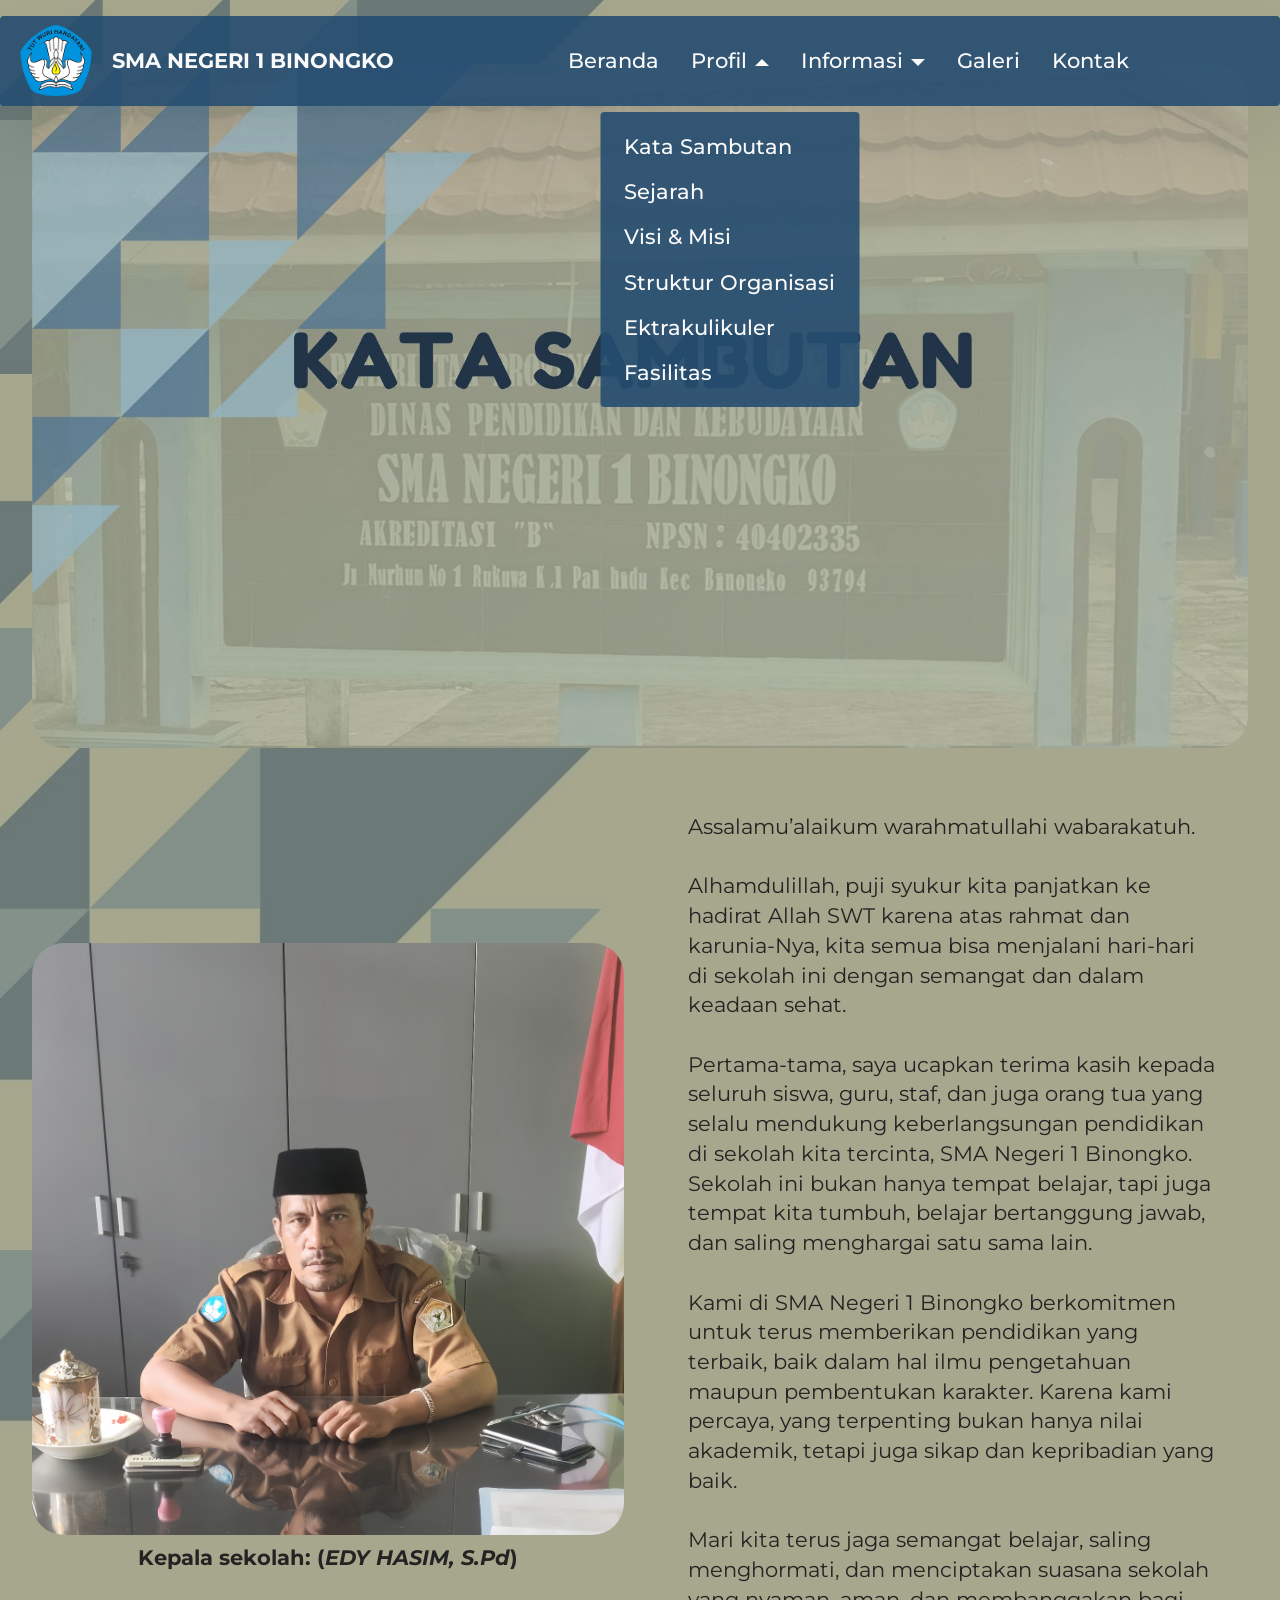
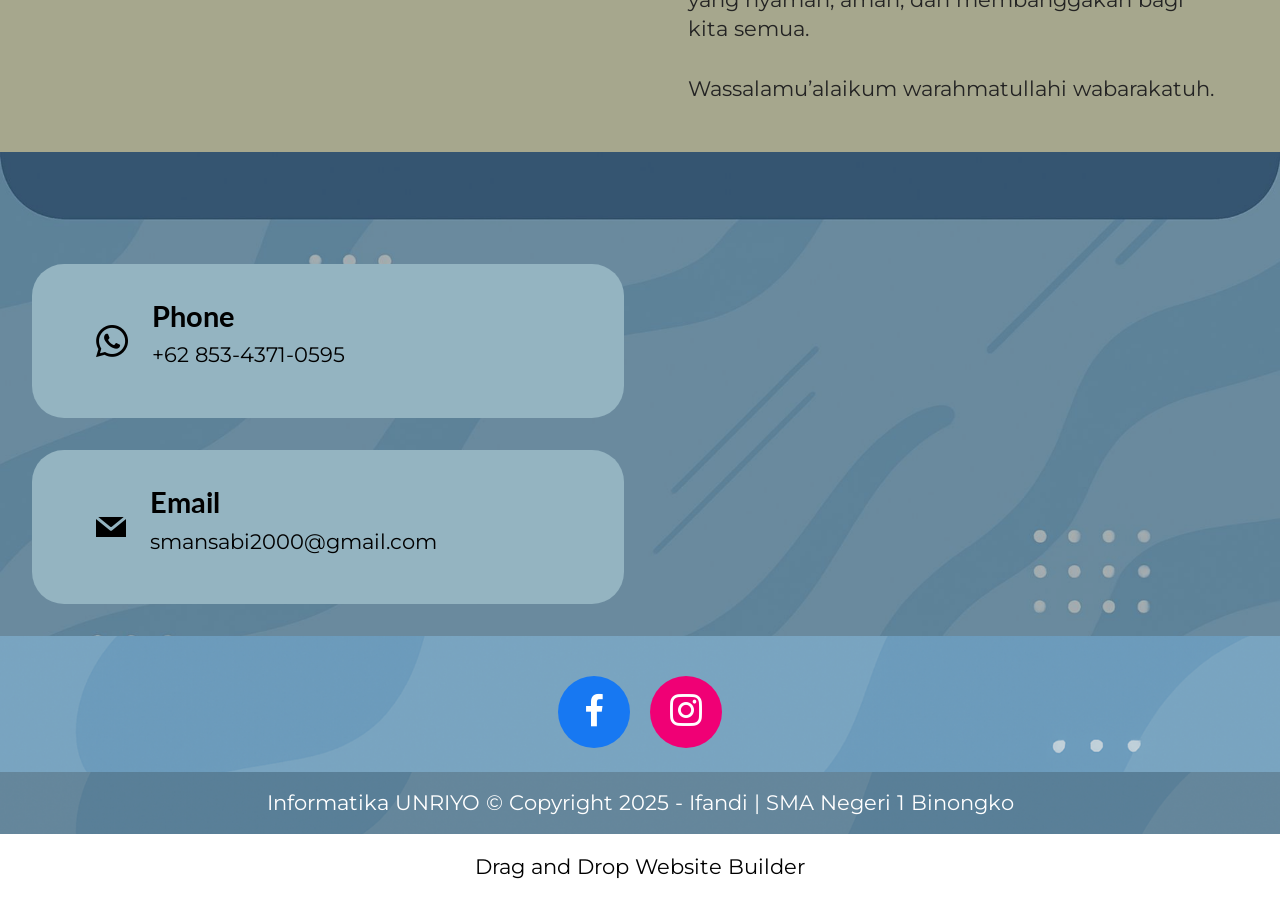
==== commit 73ed8698: "create github pages" ====
--- a/page1.html
+++ b/page1.html
@@ -24,7 +24,7 @@
   <noscript><link rel="stylesheet" href="https://fonts.googleapis.com/css?family=Lato:100,100i,300,300i,400,400i,700,700i,900,900i&display=swap"></noscript>
   <link rel="preload" href="https://fonts.googleapis.com/css?family=Montserrat:100,200,300,400,500,600,700,800,900,100i,200i,300i,400i,500i,600i,700i,800i,900i&display=swap" as="style" onload="this.onload=null;this.rel='stylesheet'">
   <noscript><link rel="stylesheet" href="https://fonts.googleapis.com/css?family=Montserrat:100,200,300,400,500,600,700,800,900,100i,200i,300i,400i,500i,600i,700i,800i,900i&display=swap"></noscript>
-  <link rel="preload" as="style" href="assets/mobirise/css/mbr-additional.css?v=EqSkTN"><link rel="stylesheet" href="assets/mobirise/css/mbr-additional.css?v=EqSkTN" type="text/css">
+  <link rel="preload" as="style" href="assets/mobirise/css/mbr-additional.css?v=5wRrtF"><link rel="stylesheet" href="assets/mobirise/css/mbr-additional.css?v=5wRrtF" type="text/css">
 
   
   
@@ -57,8 +57,8 @@
 				<ul class="navbar-nav nav-dropdown nav-right" data-app-modern-menu="true"><li class="nav-item">
 						<a class="nav-link link text-white text-primary display-4" href="index.html">Beranda</a>
 					</li>
-					<li class="nav-item dropdown">
-						<a class="nav-link link dropdown-toggle text-white display-4" href="https://mobiri.se" aria-expanded="false" data-toggle="dropdown-submenu" data-bs-toggle="dropdown" data-bs-auto-close="outside">Profil</a><div class="dropdown-menu" aria-labelledby="dropdown-328"><a class="dropdown-item text-white text-primary display-4" href="page1.html">Kata Sambutan</a><a class="dropdown-item text-white text-primary display-4" href="page2.html">Sejarah</a><a class="dropdown-item text-white text-primary display-4" href="page3.html">Visi &amp; Misi</a><a class="dropdown-item text-white text-primary display-4" href="page4.html">Struktur Organisasi</a><a class="dropdown-item text-white text-primary display-4" href="page9.html">Ektrakulikuler</a><a class="dropdown-item text-white text-primary display-4" href="page5.html">Fasilitas</a></div>
+					<li class="nav-item dropdown open">
+						<a class="nav-link link dropdown-toggle text-white show display-4" href="https://mobiri.se" aria-expanded="true" data-toggle="dropdown-submenu" data-bs-toggle="dropdown" data-bs-auto-close="outside">Profil</a><div class="dropdown-menu show" aria-labelledby="dropdown-328" data-bs-popper="none"><a class="dropdown-item text-white text-primary display-4" href="page1.html">Kata Sambutan</a><a class="dropdown-item text-white text-primary display-4" href="page2.html">Sejarah</a><a class="dropdown-item text-white text-primary display-4" href="page3.html">Visi &amp; Misi</a><a class="dropdown-item text-white text-primary display-4" href="page4.html">Struktur Organisasi</a><a class="dropdown-item text-white text-primary display-4" href="page9.html">Ektrakulikuler</a><a class="dropdown-item text-white text-primary display-4" href="page5.html">Fasilitas</a></div>
 					</li>
 					<li class="nav-item dropdown">
 						<a class="nav-link link dropdown-toggle text-white show display-4" href="https://mobiri.se" data-toggle="dropdown-submenu" data-bs-toggle="dropdown" data-bs-auto-close="outside" aria-expanded="false">Informasi</a><div class="dropdown-menu show" aria-labelledby="dropdown-405" data-bs-popper="none"><a class="dropdown-item text-white text-primary display-4" href="page10.html">Penerimaan Peserta Didik Baru</a><a class="dropdown-item text-white text-primary display-4" href="page6.html">Kegiatan</a></div>
@@ -206,7 +206,7 @@
             </div>
         </div>
     </div>
-</section><section class="display-7" style="padding: 0;align-items: center;justify-content: center;flex-wrap: wrap;    align-content: center;display: flex;position: relative;height: 4rem;"><a href="https://mobiri.se/3952336" style="flex: 1 1;height: 4rem;position: absolute;width: 100%;z-index: 1;"><img alt="" style="height: 4rem;" src="[data-uri]"></a><p style="margin: 0;text-align: center;" class="display-7">&#8204;</p><a style="z-index:1" href="https://mobirise.com/builder/no-code-website-builder.html">No Code Website Builder</a></section><script src="assets/bootstrap/js/bootstrap.bundle.min.js"></script>  <script src="assets/parallax/jarallax.js"></script>  <script src="assets/smoothscroll/smooth-scroll.js"></script>  <script src="assets/ytplayer/index.js"></script>  <script src="assets/dropdown/js/navbar-dropdown.js"></script>  <script src="assets/theme/js/script.js"></script>  
+</section><section class="display-7" style="padding: 0;align-items: center;justify-content: center;flex-wrap: wrap;    align-content: center;display: flex;position: relative;height: 4rem;"><a href="https://mobiri.se/3952336" style="flex: 1 1;height: 4rem;position: absolute;width: 100%;z-index: 1;"><img alt="" style="height: 4rem;" src="[data-uri]"></a><p style="margin: 0;text-align: center;" class="display-7">&#8204;</p><a style="z-index:1" href="https://mobirise.com/drag-drop-website-builder.html">Drag and Drop Website Builder</a></section><script src="assets/bootstrap/js/bootstrap.bundle.min.js"></script>  <script src="assets/parallax/jarallax.js"></script>  <script src="assets/smoothscroll/smooth-scroll.js"></script>  <script src="assets/ytplayer/index.js"></script>  <script src="assets/dropdown/js/navbar-dropdown.js"></script>  <script src="assets/theme/js/script.js"></script>  
   
   
 </body>
--- a/assets/parallax/jarallax.css
+++ b/assets/parallax/jarallax.css
@@ -0,0 +1,15 @@
+.jarallax {
+    position: relative;
+    z-index: 0;
+}
+.jarallax > .jarallax-img {
+    position: absolute;
+    object-fit: cover;
+    /* support for plugin https://github.com/bfred-it/object-fit-images */
+    font-family: 'object-fit: cover;';
+    top: 0;
+    left: 0;
+    width: 100%;
+    height: 100%;
+    z-index: -1;
+}
--- a/assets/socicon/css/styles.css
+++ b/assets/socicon/css/styles.css
@@ -0,0 +1,934 @@
+@charset "UTF-8";
+
+@font-face {
+  font-family: 'Socicon';
+  src:  url('../fonts/socicon.eot');
+  src:  url('../fonts/socicon.eot?#iefix') format('embedded-opentype'),
+    url('../fonts/socicon.woff2') format('woff2'),
+    url('../fonts/socicon.ttf') format('truetype'),
+    url('../fonts/socicon.woff') format('woff'),
+    url('../fonts/socicon.svg#socicon') format('svg');
+  font-weight: normal;
+  font-style: normal;
+  font-display: swap;
+}
+
+[data-icon]:before {
+  font-family: "socicon" !important;
+  content: attr(data-icon);
+  font-style: normal !important;
+  font-weight: normal !important;
+  font-variant: normal !important;
+  text-transform: none !important;
+  speak: none;
+  line-height: 1;
+  -webkit-font-smoothing: antialiased;
+  -moz-osx-font-smoothing: grayscale;
+}
+
+[class^="socicon-"], [class*=" socicon-"] {
+  /* use !important to prevent issues with browser extensions that change fonts */
+  font-family: 'Socicon' !important;
+  speak: none;
+  font-style: normal;
+  font-weight: normal;
+  font-variant: normal;
+  text-transform: none;
+  line-height: 1;
+
+  /* Better Font Rendering =========== */
+  -webkit-font-smoothing: antialiased;
+  -moz-osx-font-smoothing: grayscale;
+}
+
+.socicon-500px:before {
+  content: "\e000";
+}
+.socicon-8tracks:before {
+  content: "\e001";
+}
+.socicon-airbnb:before {
+  content: "\e002";
+}
+.socicon-alliance:before {
+  content: "\e003";
+}
+.socicon-amazon:before {
+  content: "\e004";
+}
+.socicon-amplement:before {
+  content: "\e005";
+}
+.socicon-android:before {
+  content: "\e006";
+}
+.socicon-angellist:before {
+  content: "\e007";
+}
+.socicon-apple:before {
+  content: "\e008";
+}
+.socicon-appnet:before {
+  content: "\e009";
+}
+.socicon-baidu:before {
+  content: "\e00a";
+}
+.socicon-bandcamp:before {
+  content: "\e00b";
+}
+.socicon-battlenet:before {
+  content: "\e00c";
+}
+.socicon-mixer:before {
+  content: "\e00d";
+}
+.socicon-bebee:before {
+  content: "\e00e";
+}
+.socicon-bebo:before {
+  content: "\e00f";
+}
+.socicon-behance:before {
+  content: "\e010";
+}
+.socicon-blizzard:before {
+  content: "\e011";
+}
+.socicon-blogger:before {
+  content: "\e012";
+}
+.socicon-buffer:before {
+  content: "\e013";
+}
+.socicon-chrome:before {
+  content: "\e014";
+}
+.socicon-coderwall:before {
+  content: "\e015";
+}
+.socicon-curse:before {
+  content: "\e016";
+}
+.socicon-dailymotion:before {
+  content: "\e017";
+}
+.socicon-deezer:before {
+  content: "\e018";
+}
+.socicon-delicious:before {
+  content: "\e019";
+}
+.socicon-deviantart:before {
+  content: "\e01a";
+}
+.socicon-diablo:before {
+  content: "\e01b";
+}
+.socicon-digg:before {
+  content: "\e01c";
+}
+.socicon-discord:before {
+  content: "\e01d";
+}
+.socicon-disqus:before {
+  content: "\e01e";
+}
+.socicon-douban:before {
+  content: "\e01f";
+}
+.socicon-draugiem:before {
+  content: "\e020";
+}
+.socicon-dribbble:before {
+  content: "\e021";
+}
+.socicon-drupal:before {
+  content: "\e022";
+}
+.socicon-ebay:before {
+  content: "\e023";
+}
+.socicon-ello:before {
+  content: "\e024";
+}
+.socicon-endomodo:before {
+  content: "\e025";
+}
+.socicon-envato:before {
+  content: "\e026";
+}
+.socicon-etsy:before {
+  content: "\e027";
+}
+.socicon-facebook:before {
+  content: "\e028";
+}
+.socicon-feedburner:before {
+  content: "\e029";
+}
+.socicon-filmweb:before {
+  content: "\e02a";
+}
+.socicon-firefox:before {
+  content: "\e02b";
+}
+.socicon-flattr:before {
+  content: "\e02c";
+}
+.socicon-flickr:before {
+  content: "\e02d";
+}
+.socicon-formulr:before {
+  content: "\e02e";
+}
+.socicon-forrst:before {
+  content: "\e02f";
+}
+.socicon-foursquare:before {
+  content: "\e030";
+}
+.socicon-friendfeed:before {
+  content: "\e031";
+}
+.socicon-github:before {
+  content: "\e032";
+}
+.socicon-goodreads:before {
+  content: "\e033";
+}
+.socicon-google:before {
+  content: "\e034";
+}
+.socicon-googlescholar:before {
+  content: "\e035";
+}
+.socicon-googlegroups:before {
+  content: "\e036";
+}
+.socicon-googlephotos:before {
+  content: "\e037";
+}
+.socicon-googleplus:before {
+  content: "\e038";
+}
+.socicon-grooveshark:before {
+  content: "\e039";
+}
+.socicon-hackerrank:before {
+  content: "\e03a";
+}
+.socicon-hearthstone:before {
+  content: "\e03b";
+}
+.socicon-hellocoton:before {
+  content: "\e03c";
+}
+.socicon-heroes:before {
+  content: "\e03d";
+}
+.socicon-smashcast:before {
+  content: "\e03e";
+}
+.socicon-horde:before {
+  content: "\e03f";
+}
+.socicon-houzz:before {
+  content: "\e040";
+}
+.socicon-icq:before {
+  content: "\e041";
+}
+.socicon-identica:before {
+  content: "\e042";
+}
+.socicon-imdb:before {
+  content: "\e043";
+}
+.socicon-instagram:before {
+  content: "\e044";
+}
+.socicon-issuu:before {
+  content: "\e045";
+}
+.socicon-istock:before {
+  content: "\e046";
+}
+.socicon-itunes:before {
+  content: "\e047";
+}
+.socicon-keybase:before {
+  content: "\e048";
+}
+.socicon-lanyrd:before {
+  content: "\e049";
+}
+.socicon-lastfm:before {
+  content: "\e04a";
+}
+.socicon-line:before {
+  content: "\e04b";
+}
+.socicon-linkedin:before {
+  content: "\e04c";
+}
+.socicon-livejournal:before {
+  content: "\e04d";
+}
+.socicon-lyft:before {
+  content: "\e04e";
+}
+.socicon-macos:before {
+  content: "\e04f";
+}
+.socicon-mail:before {
+  content: "\e050";
+}
+.socicon-medium:before {
+  content: "\e051";
+}
+.socicon-meetup:before {
+  content: "\e052";
+}
+.socicon-mixcloud:before {
+  content: "\e053";
+}
+.socicon-modelmayhem:before {
+  content: "\e054";
+}
+.socicon-mumble:before {
+  content: "\e055";
+}
+.socicon-myspace:before {
+  content: "\e056";
+}
+.socicon-newsvine:before {
+  content: "\e057";
+}
+.socicon-nintendo:before {
+  content: "\e058";
+}
+.socicon-npm:before {
+  content: "\e059";
+}
+.socicon-odnoklassniki:before {
+  content: "\e05a";
+}
+.socicon-openid:before {
+  content: "\e05b";
+}
+.socicon-opera:before {
+  content: "\e05c";
+}
+.socicon-outlook:before {
+  content: "\e05d";
+}
+.socicon-overwatch:before {
+  content: "\e05e";
+}
+.socicon-patreon:before {
+  content: "\e05f";
+}
+.socicon-paypal:before {
+  content: "\e060";
+}
+.socicon-periscope:before {
+  content: "\e061";
+}
+.socicon-persona:before {
+  content: "\e062";
+}
+.socicon-pinterest:before {
+  content: "\e063";
+}
+.socicon-play:before {
+  content: "\e064";
+}
+.socicon-player:before {
+  content: "\e065";
+}
+.socicon-playstation:before {
+  content: "\e066";
+}
+.socicon-pocket:before {
+  content: "\e067";
+}
+.socicon-qq:before {
+  content: "\e068";
+}
+.socicon-quora:before {
+  content: "\e069";
+}
+.socicon-raidcall:before {
+  content: "\e06a";
+}
+.socicon-ravelry:before {
+  content: "\e06b";
+}
+.socicon-reddit:before {
+  content: "\e06c";
+}
+.socicon-renren:before {
+  content: "\e06d";
+}
+.socicon-researchgate:before {
+  content: "\e06e";
+}
+.socicon-residentadvisor:before {
+  content: "\e06f";
+}
+.socicon-reverbnation:before {
+  content: "\e070";
+}
+.socicon-rss:before {
+  content: "\e071";
+}
+.socicon-sharethis:before {
+  content: "\e072";
+}
+.socicon-skype:before {
+  content: "\e073";
+}
+.socicon-slideshare:before {
+  content: "\e074";
+}
+.socicon-smugmug:before {
+  content: "\e075";
+}
+.socicon-snapchat:before {
+  content: "\e076";
+}
+.socicon-songkick:before {
+  content: "\e077";
+}
+.socicon-soundcloud:before {
+  content: "\e078";
+}
+.socicon-spotify:before {
+  content: "\e079";
+}
+.socicon-stackexchange:before {
+  content: "\e07a";
+}
+.socicon-stackoverflow:before {
+  content: "\e07b";
+}
+.socicon-starcraft:before {
+  content: "\e07c";
+}
+.socicon-stayfriends:before {
+  content: "\e07d";
+}
+.socicon-steam:before {
+  content: "\e07e";
+}
+.socicon-storehouse:before {
+  content: "\e07f";
+}
+.socicon-strava:before {
+  content: "\e080";
+}
+.socicon-streamjar:before {
+  content: "\e081";
+}
+.socicon-stumbleupon:before {
+  content: "\e082";
+}
+.socicon-swarm:before {
+  content: "\e083";
+}
+.socicon-teamspeak:before {
+  content: "\e084";
+}
+.socicon-teamviewer:before {
+  content: "\e085";
+}
+.socicon-technorati:before {
+  content: "\e086";
+}
+.socicon-telegram:before {
+  content: "\e087";
+}
+.socicon-tripadvisor:before {
+  content: "\e088";
+}
+.socicon-tripit:before {
+  content: "\e089";
+}
+.socicon-triplej:before {
+  content: "\e08a";
+}
+.socicon-tumblr:before {
+  content: "\e08b";
+}
+.socicon-twitch:before {
+  content: "\e08c";
+}
+.socicon-twitter:before {
+  content: "\e08d";
+}
+.socicon-uber:before {
+  content: "\e08e";
+}
+.socicon-ventrilo:before {
+  content: "\e08f";
+}
+.socicon-viadeo:before {
+  content: "\e090";
+}
+.socicon-viber:before {
+  content: "\e091";
+}
+.socicon-viewbug:before {
+  content: "\e092";
+}
+.socicon-vimeo:before {
+  content: "\e093";
+}
+.socicon-vine:before {
+  content: "\e094";
+}
+.socicon-vkontakte:before {
+  content: "\e095";
+}
+.socicon-warcraft:before {
+  content: "\e096";
+}
+.socicon-wechat:before {
+  content: "\e097";
+}
+.socicon-weibo:before {
+  content: "\e098";
+}
+.socicon-whatsapp:before {
+  content: "\e099";
+}
+.socicon-wikipedia:before {
+  content: "\e09a";
+}
+.socicon-windows:before {
+  content: "\e09b";
+}
+.socicon-wordpress:before {
+  content: "\e09c";
+}
+.socicon-wykop:before {
+  content: "\e09d";
+}
+.socicon-xbox:before {
+  content: "\e09e";
+}
+.socicon-xing:before {
+  content: "\e09f";
+}
+.socicon-yahoo:before {
+  content: "\e0a0";
+}
+.socicon-yammer:before {
+  content: "\e0a1";
+}
+.socicon-yandex:before {
+  content: "\e0a2";
+}
+.socicon-yelp:before {
+  content: "\e0a3";
+}
+.socicon-younow:before {
+  content: "\e0a4";
+}
+.socicon-youtube:before {
+  content: "\e0a5";
+}
+.socicon-zapier:before {
+  content: "\e0a6";
+}
+.socicon-zerply:before {
+  content: "\e0a7";
+}
+.socicon-zomato:before {
+  content: "\e0a8";
+}
+.socicon-zynga:before {
+  content: "\e0a9";
+}
+.socicon-spreadshirt:before {
+  content: "\e901";
+}
+.socicon-gamejolt:before {
+  content: "\e902";
+}
+.socicon-trello:before {
+  content: "\e903";
+}
+.socicon-tunein:before {
+  content: "\e904";
+}
+.socicon-bloglovin:before {
+  content: "\e905";
+}
+.socicon-gamewisp:before {
+  content: "\e906";
+}
+.socicon-messenger:before {
+  content: "\e907";
+}
+.socicon-pandora:before {
+  content: "\e908";
+}
+.socicon-augment:before {
+  content: "\e909";
+}
+.socicon-bitbucket:before {
+  content: "\e90a";
+}
+.socicon-fyuse:before {
+  content: "\e90b";
+}
+.socicon-yt-gaming:before {
+  content: "\e90c";
+}
+.socicon-sketchfab:before {
+  content: "\e90d";
+}
+.socicon-mobcrush:before {
+  content: "\e90e";
+}
+.socicon-microsoft:before {
+  content: "\e90f";
+}
+.socicon-realtor:before {
+  content: "\e910";
+}
+.socicon-tidal:before {
+  content: "\e911";
+}
+.socicon-qobuz:before {
+  content: "\e912";
+}
+.socicon-natgeo:before {
+  content: "\e913";
+}
+.socicon-mastodon:before {
+  content: "\e914";
+}
+.socicon-unsplash:before {
+  content: "\e915";
+}
+.socicon-homeadvisor:before {
+  content: "\e916";
+}
+.socicon-angieslist:before {
+  content: "\e917";
+}
+.socicon-codepen:before {
+  content: "\e918";
+}
+.socicon-slack:before {
+  content: "\e919";
+}
+.socicon-openaigym:before {
+  content: "\e91a";
+}
+.socicon-logmein:before {
+  content: "\e91b";
+}
+.socicon-fiverr:before {
+  content: "\e91c";
+}
+.socicon-gotomeeting:before {
+  content: "\e91d";
+}
+.socicon-aliexpress:before {
+  content: "\e91e";
+}
+.socicon-guru:before {
+  content: "\e91f";
+}
+.socicon-appstore:before {
+  content: "\e920";
+}
+.socicon-homes:before {
+  content: "\e921";
+}
+.socicon-zoom:before {
+  content: "\e922";
+}
+.socicon-alibaba:before {
+  content: "\e923";
+}
+.socicon-craigslist:before {
+  content: "\e924";
+}
+.socicon-wix:before {
+  content: "\e925";
+}
+.socicon-redfin:before {
+  content: "\e926";
+}
+.socicon-googlecalendar:before {
+  content: "\e927";
+}
+.socicon-shopify:before {
+  content: "\e928";
+}
+.socicon-freelancer:before {
+  content: "\e929";
+}
+.socicon-seedrs:before {
+  content: "\e92a";
+}
+.socicon-bing:before {
+  content: "\e92b";
+}
+.socicon-doodle:before {
+  content: "\e92c";
+}
+.socicon-bonanza:before {
+  content: "\e92d";
+}
+.socicon-squarespace:before {
+  content: "\e92e";
+}
+.socicon-toptal:before {
+  content: "\e92f";
+}
+.socicon-gust:before {
+  content: "\e930";
+}
+.socicon-ask:before {
+  content: "\e931";
+}
+.socicon-trulia:before {
+  content: "\e932";
+}
+.socicon-loomly:before {
+  content: "\e933";
+}
+.socicon-ghost:before {
+  content: "\e934";
+}
+.socicon-upwork:before {
+  content: "\e935";
+}
+.socicon-fundable:before {
+  content: "\e936";
+}
+.socicon-booking:before {
+  content: "\e937";
+}
+.socicon-googlemaps:before {
+  content: "\e938";
+}
+.socicon-zillow:before {
+  content: "\e939";
+}
+.socicon-niconico:before {
+  content: "\e93a";
+}
+.socicon-toneden:before {
+  content: "\e93b";
+}
+.socicon-crunchbase:before {
+  content: "\e93c";
+}
+.socicon-homefy:before {
+  content: "\e93d";
+}
+.socicon-calendly:before {
+  content: "\e93e";
+}
+.socicon-livemaster:before {
+  content: "\e93f";
+}
+.socicon-udemy:before {
+  content: "\e940";
+}
+.socicon-codered:before {
+  content: "\e941";
+}
+.socicon-origin:before {
+  content: "\e942";
+}
+.socicon-nextdoor:before {
+  content: "\e943";
+}
+.socicon-portfolio:before {
+  content: "\e944";
+}
+.socicon-instructables:before {
+  content: "\e945";
+}
+.socicon-gitlab:before {
+  content: "\e946";
+}
+.socicon-hackernews:before {
+  content: "\e947";
+}
+.socicon-smashwords:before {
+  content: "\e948";
+}
+.socicon-kobo:before {
+  content: "\e949";
+}
+.socicon-bookbub:before {
+  content: "\e94a";
+}
+.socicon-mailru:before {
+  content: "\e94b";
+}
+.socicon-moddb:before {
+  content: "\e94c";
+}
+.socicon-indiedb:before {
+  content: "\e94d";
+}
+.socicon-traxsource:before {
+  content: "\e94e";
+}
+.socicon-gamefor:before {
+  content: "\e94f";
+}
+.socicon-pixiv:before {
+  content: "\e950";
+}
+.socicon-myanimelist:before {
+  content: "\e951";
+}
+.socicon-blackberry:before {
+  content: "\e952";
+}
+.socicon-wickr:before {
+  content: "\e953";
+}
+.socicon-spip:before {
+  content: "\e954";
+}
+.socicon-napster:before {
+  content: "\e955";
+}
+.socicon-beatport:before {
+  content: "\e956";
+}
+.socicon-hackerone:before {
+  content: "\e957";
+}
+.socicon-internet:before {
+  content: "\e958";
+}
+.socicon-ubuntu:before {
+  content: "\e959";
+}
+.socicon-artstation:before {
+  content: "\e95a";
+}
+.socicon-invision:before {
+  content: "\e95b";
+}
+.socicon-torial:before {
+  content: "\e95c";
+}
+.socicon-collectorz:before {
+  content: "\e95d";
+}
+.socicon-seenthis:before {
+  content: "\e95e";
+}
+.socicon-googleplaymusic:before {
+  content: "\e95f";
+}
+.socicon-debian:before {
+  content: "\e960";
+}
+.socicon-filmfreeway:before {
+  content: "\e961";
+}
+.socicon-gnome:before {
+  content: "\e962";
+}
+.socicon-itchio:before {
+  content: "\e963";
+}
+.socicon-jamendo:before {
+  content: "\e964";
+}
+.socicon-mix:before {
+  content: "\e965";
+}
+.socicon-sharepoint:before {
+  content: "\e966";
+}
+.socicon-tinder:before {
+  content: "\e967";
+}
+.socicon-windguru:before {
+  content: "\e968";
+}
+.socicon-cdbaby:before {
+  content: "\e969";
+}
+.socicon-elementaryos:before {
+  content: "\e96a";
+}
+.socicon-stage32:before {
+  content: "\e96b";
+}
+.socicon-tiktok:before {
+  content: "\e96c";
+}
+.socicon-gitter:before {
+  content: "\e96d";
+}
+.socicon-letterboxd:before {
+  content: "\e96e";
+}
+.socicon-threema:before {
+  content: "\e96f";
+}
+.socicon-splice:before {
+  content: "\e970";
+}
+.socicon-metapop:before {
+  content: "\e971";
+}
+.socicon-naver:before {
+  content: "\e972";
+}
+.socicon-remote:before {
+  content: "\e973";
+}
+.socicon-flipboard:before {
+  content: "\e974";
+}
+.socicon-googlehangouts:before {
+  content: "\e975";
+}
+.socicon-dlive:before {
+  content: "\e976";
+}
+.socicon-vsco:before {
+  content: "\e977";
+}
+.socicon-stitcher:before {
+  content: "\e978";
+}
+.socicon-avvo:before {
+  content: "\e979";
+}
+.socicon-redbubble:before {
+  content: "\e97a";
+}
+.socicon-society6:before {
+  content: "\e97b";
+}
+.socicon-zazzle:before {
+  content: "\e97c";
+}
+.socicon-eitaa:before {
+  content: "\e97d";
+}
+.socicon-soroush:before {
+  content: "\e97e";
+}
+.socicon-bale:before {
+  content: "\e97f";
+}
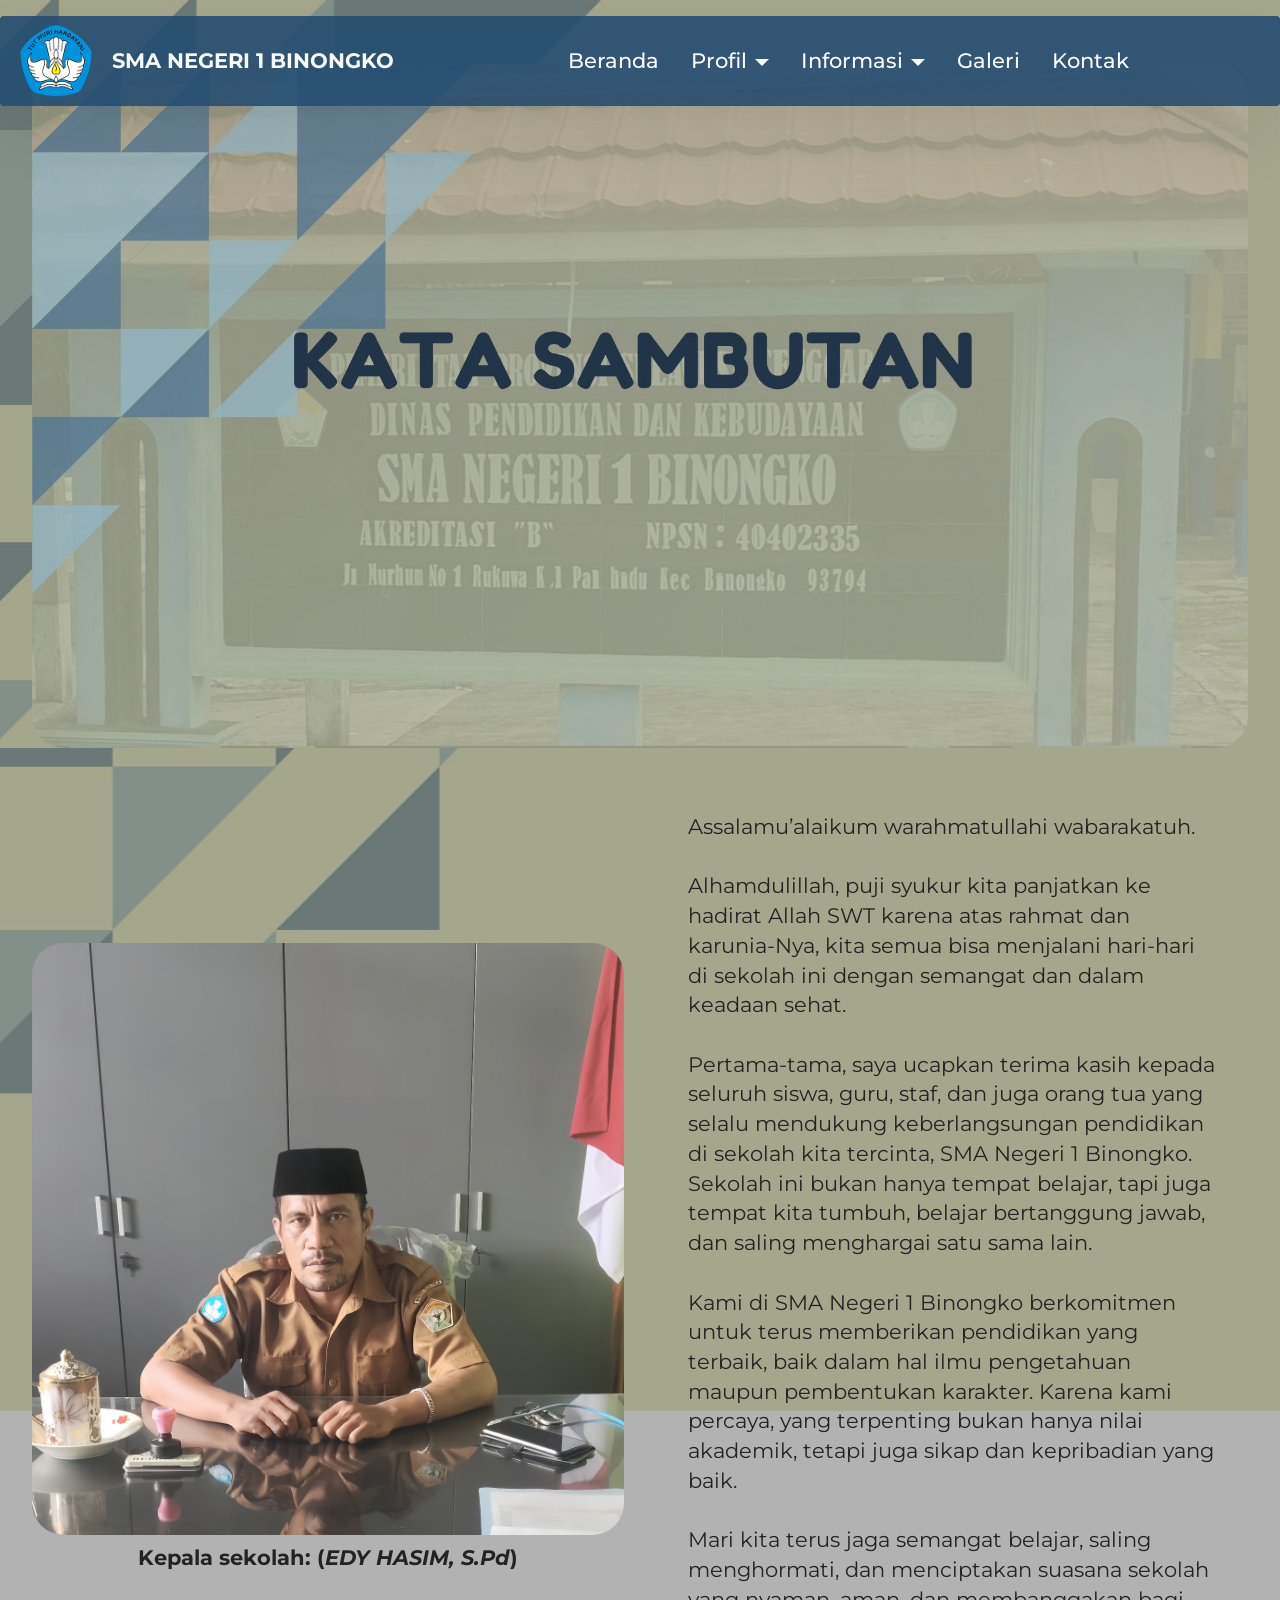
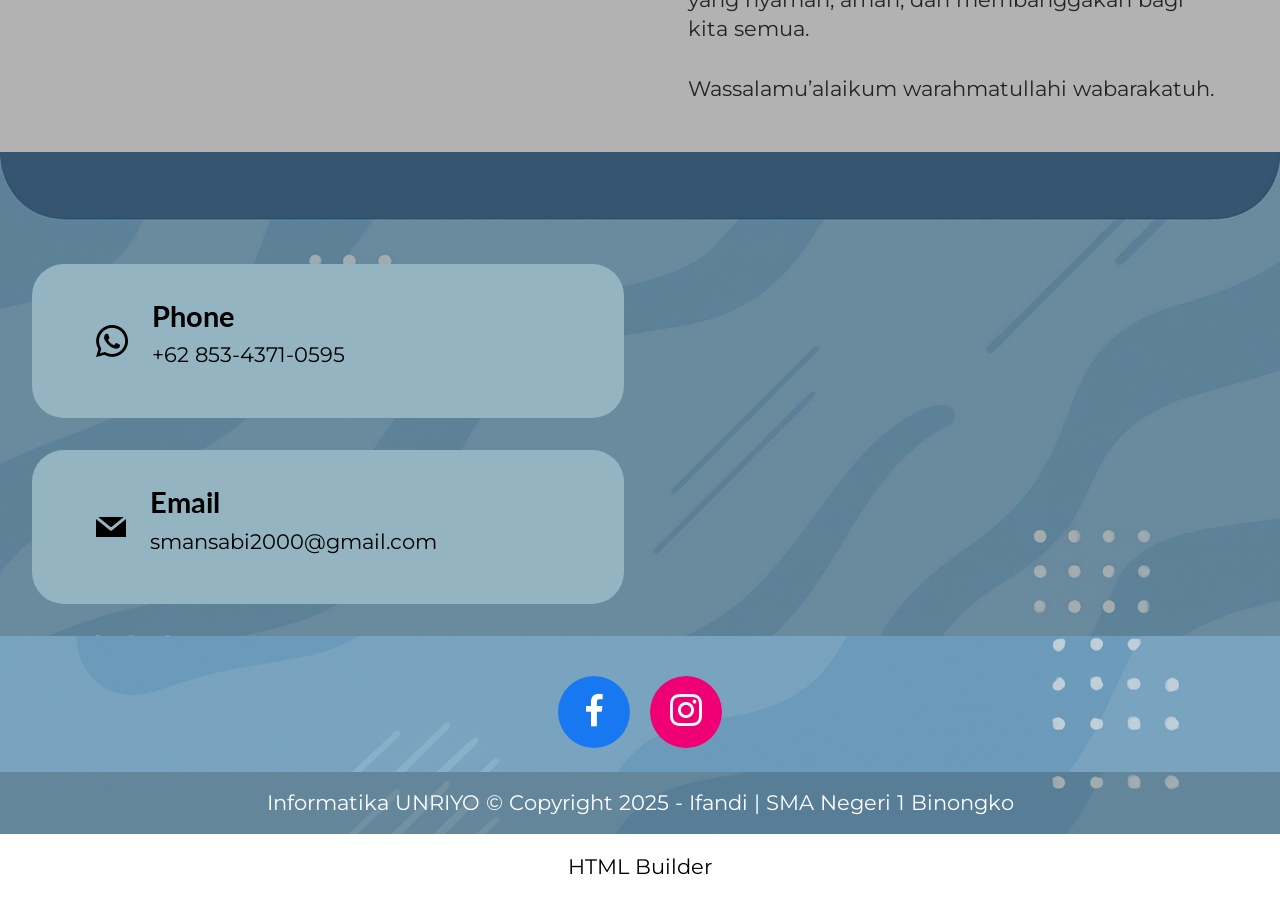
==== commit 049d507f: "create github pages" ====
--- a/page1.html
+++ b/page1.html
@@ -24,7 +24,7 @@
   <noscript><link rel="stylesheet" href="https://fonts.googleapis.com/css?family=Lato:100,100i,300,300i,400,400i,700,700i,900,900i&display=swap"></noscript>
   <link rel="preload" href="https://fonts.googleapis.com/css?family=Montserrat:100,200,300,400,500,600,700,800,900,100i,200i,300i,400i,500i,600i,700i,800i,900i&display=swap" as="style" onload="this.onload=null;this.rel='stylesheet'">
   <noscript><link rel="stylesheet" href="https://fonts.googleapis.com/css?family=Montserrat:100,200,300,400,500,600,700,800,900,100i,200i,300i,400i,500i,600i,700i,800i,900i&display=swap"></noscript>
-  <link rel="preload" as="style" href="assets/mobirise/css/mbr-additional.css?v=5wRrtF"><link rel="stylesheet" href="assets/mobirise/css/mbr-additional.css?v=5wRrtF" type="text/css">
+  <link rel="preload" as="style" href="assets/mobirise/css/mbr-additional.css?v=7KwdpJ"><link rel="stylesheet" href="assets/mobirise/css/mbr-additional.css?v=7KwdpJ" type="text/css">
 
   
   
@@ -57,11 +57,11 @@
 				<ul class="navbar-nav nav-dropdown nav-right" data-app-modern-menu="true"><li class="nav-item">
 						<a class="nav-link link text-white text-primary display-4" href="index.html">Beranda</a>
 					</li>
-					<li class="nav-item dropdown open">
-						<a class="nav-link link dropdown-toggle text-white show display-4" href="https://mobiri.se" aria-expanded="true" data-toggle="dropdown-submenu" data-bs-toggle="dropdown" data-bs-auto-close="outside">Profil</a><div class="dropdown-menu show" aria-labelledby="dropdown-328" data-bs-popper="none"><a class="dropdown-item text-white text-primary display-4" href="page1.html">Kata Sambutan</a><a class="dropdown-item text-white text-primary display-4" href="page2.html">Sejarah</a><a class="dropdown-item text-white text-primary display-4" href="page3.html">Visi &amp; Misi</a><a class="dropdown-item text-white text-primary display-4" href="page4.html">Struktur Organisasi</a><a class="dropdown-item text-white text-primary display-4" href="page9.html">Ektrakulikuler</a><a class="dropdown-item text-white text-primary display-4" href="page5.html">Fasilitas</a></div>
+					<li class="nav-item dropdown">
+						<a class="nav-link link dropdown-toggle text-white show display-4" href="https://mobiri.se" aria-expanded="false" data-toggle="dropdown-submenu" data-bs-toggle="dropdown" data-bs-auto-close="outside">Profil</a><div class="dropdown-menu show" aria-labelledby="dropdown-328" data-bs-popper="none"><a class="dropdown-item text-white text-primary display-4" href="page1.html">Kata Sambutan</a><a class="dropdown-item text-white text-primary display-4" href="page2.html">Sejarah</a><a class="dropdown-item text-white text-primary display-4" href="page3.html">Visi &amp; Misi</a><a class="dropdown-item text-white text-primary display-4" href="page4.html">Struktur Organisasi</a><a class="dropdown-item text-white text-primary display-4" href="page9.html">Ektrakulikuler</a><a class="dropdown-item text-white text-primary display-4" href="page5.html">Fasilitas</a></div>
 					</li>
 					<li class="nav-item dropdown">
-						<a class="nav-link link dropdown-toggle text-white show display-4" href="https://mobiri.se" data-toggle="dropdown-submenu" data-bs-toggle="dropdown" data-bs-auto-close="outside" aria-expanded="false">Informasi</a><div class="dropdown-menu show" aria-labelledby="dropdown-405" data-bs-popper="none"><a class="dropdown-item text-white text-primary display-4" href="page10.html">Penerimaan Peserta Didik Baru</a><a class="dropdown-item text-white text-primary display-4" href="page6.html">Kegiatan</a></div>
+						<a class="nav-link link dropdown-toggle text-white display-4" href="https://mobiri.se" data-toggle="dropdown-submenu" data-bs-toggle="dropdown" data-bs-auto-close="outside" aria-expanded="false">Informasi</a><div class="dropdown-menu" aria-labelledby="dropdown-405"><a class="dropdown-item text-white text-primary display-4" href="page10.html">Sistem Penerimaan Murid Baru</a><a class="dropdown-item text-white text-primary display-4" href="page6.html">Kegiatan</a></div>
 					</li><li class="nav-item"><a class="nav-link link show text-white text-primary display-4" href="page7.html">Galeri</a></li><li class="nav-item"><a class="nav-link link show text-white text-primary display-4" href="page8.html">Kontak</a></li></ul>
 				
 			</div>
@@ -206,7 +206,7 @@
             </div>
         </div>
     </div>
-</section><section class="display-7" style="padding: 0;align-items: center;justify-content: center;flex-wrap: wrap;    align-content: center;display: flex;position: relative;height: 4rem;"><a href="https://mobiri.se/3952336" style="flex: 1 1;height: 4rem;position: absolute;width: 100%;z-index: 1;"><img alt="" style="height: 4rem;" src="[data-uri]"></a><p style="margin: 0;text-align: center;" class="display-7">&#8204;</p><a style="z-index:1" href="https://mobirise.com/drag-drop-website-builder.html">Drag and Drop Website Builder</a></section><script src="assets/bootstrap/js/bootstrap.bundle.min.js"></script>  <script src="assets/parallax/jarallax.js"></script>  <script src="assets/smoothscroll/smooth-scroll.js"></script>  <script src="assets/ytplayer/index.js"></script>  <script src="assets/dropdown/js/navbar-dropdown.js"></script>  <script src="assets/theme/js/script.js"></script>  
+</section><section class="display-7" style="padding: 0;align-items: center;justify-content: center;flex-wrap: wrap;    align-content: center;display: flex;position: relative;height: 4rem;"><a href="https://mobiri.se/3952336" style="flex: 1 1;height: 4rem;position: absolute;width: 100%;z-index: 1;"><img alt="" style="height: 4rem;" src="[data-uri]"></a><p style="margin: 0;text-align: center;" class="display-7">&#8204;</p><a style="z-index:1" href="https://mobirise.com/html-builder.html">HTML Builder</a></section><script src="assets/bootstrap/js/bootstrap.bundle.min.js"></script>  <script src="assets/parallax/jarallax.js"></script>  <script src="assets/smoothscroll/smooth-scroll.js"></script>  <script src="assets/ytplayer/index.js"></script>  <script src="assets/dropdown/js/navbar-dropdown.js"></script>  <script src="assets/theme/js/script.js"></script>  
   
   
 </body>
